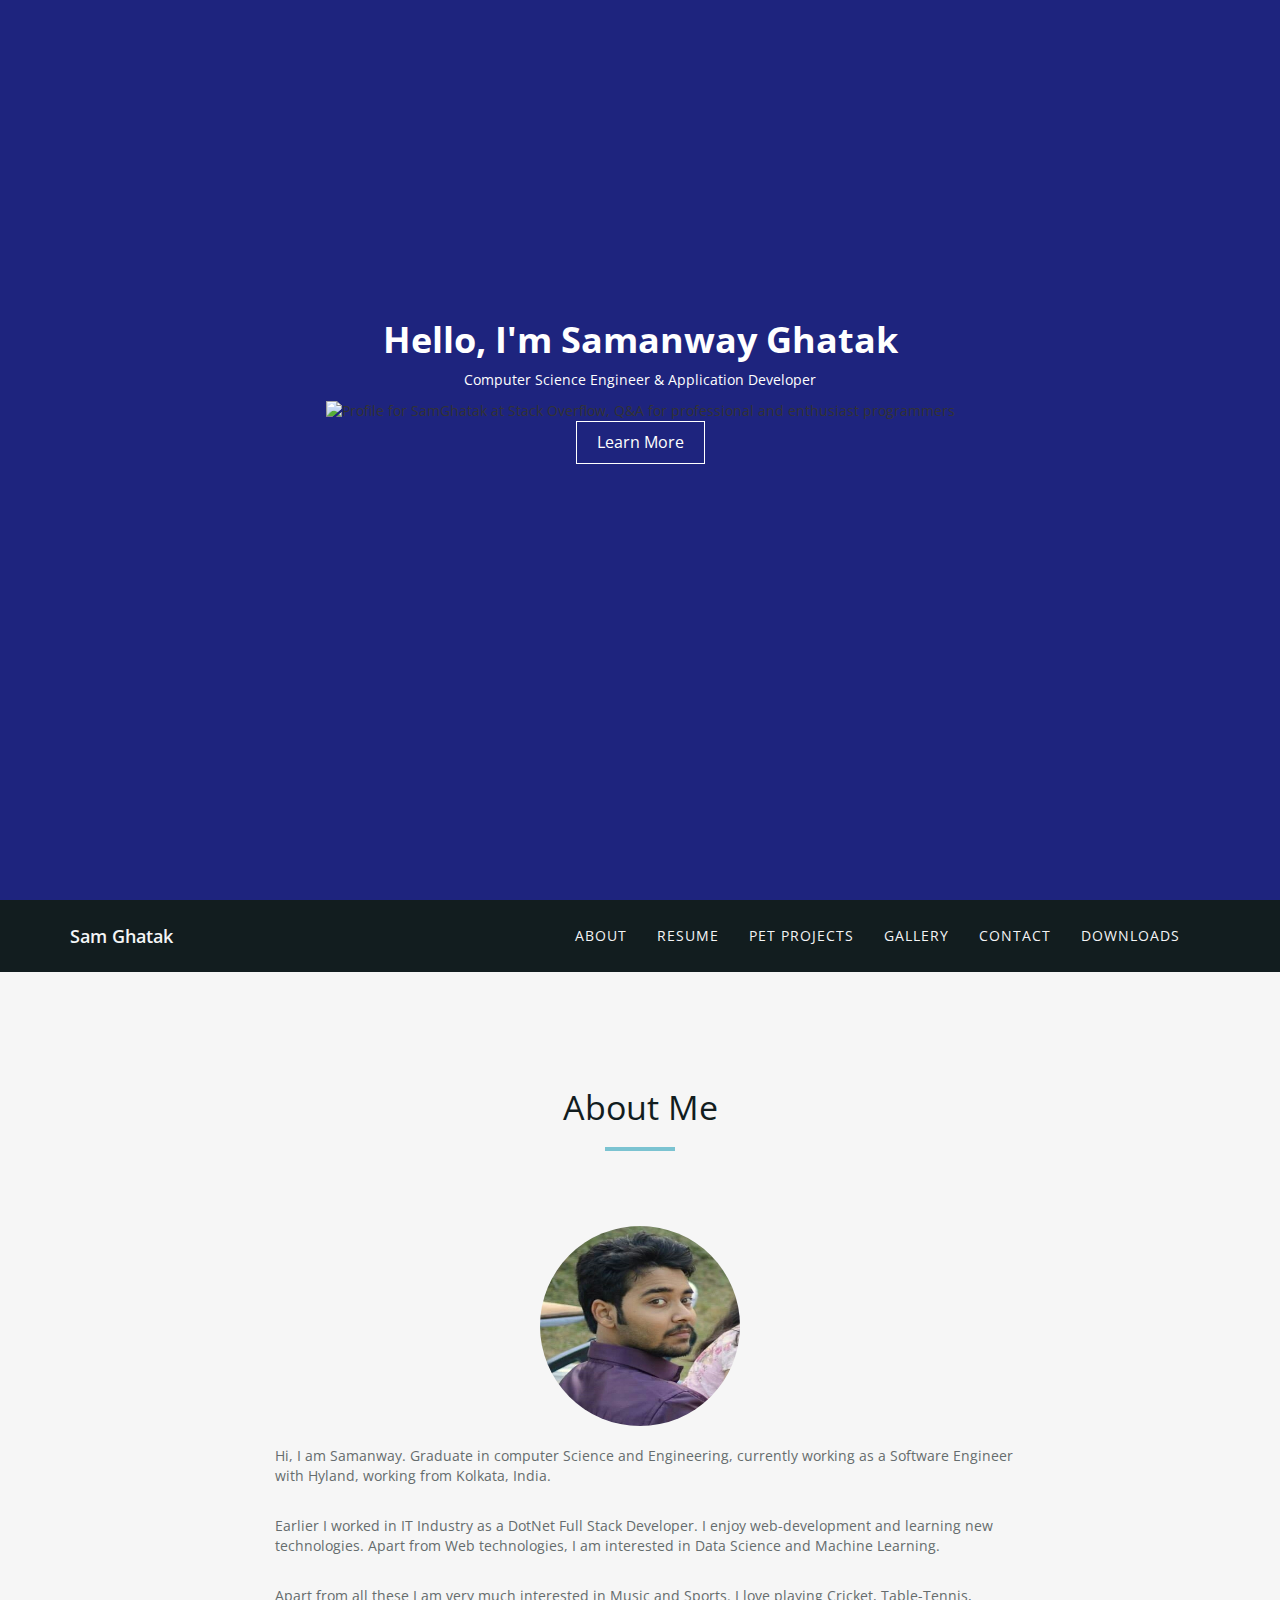
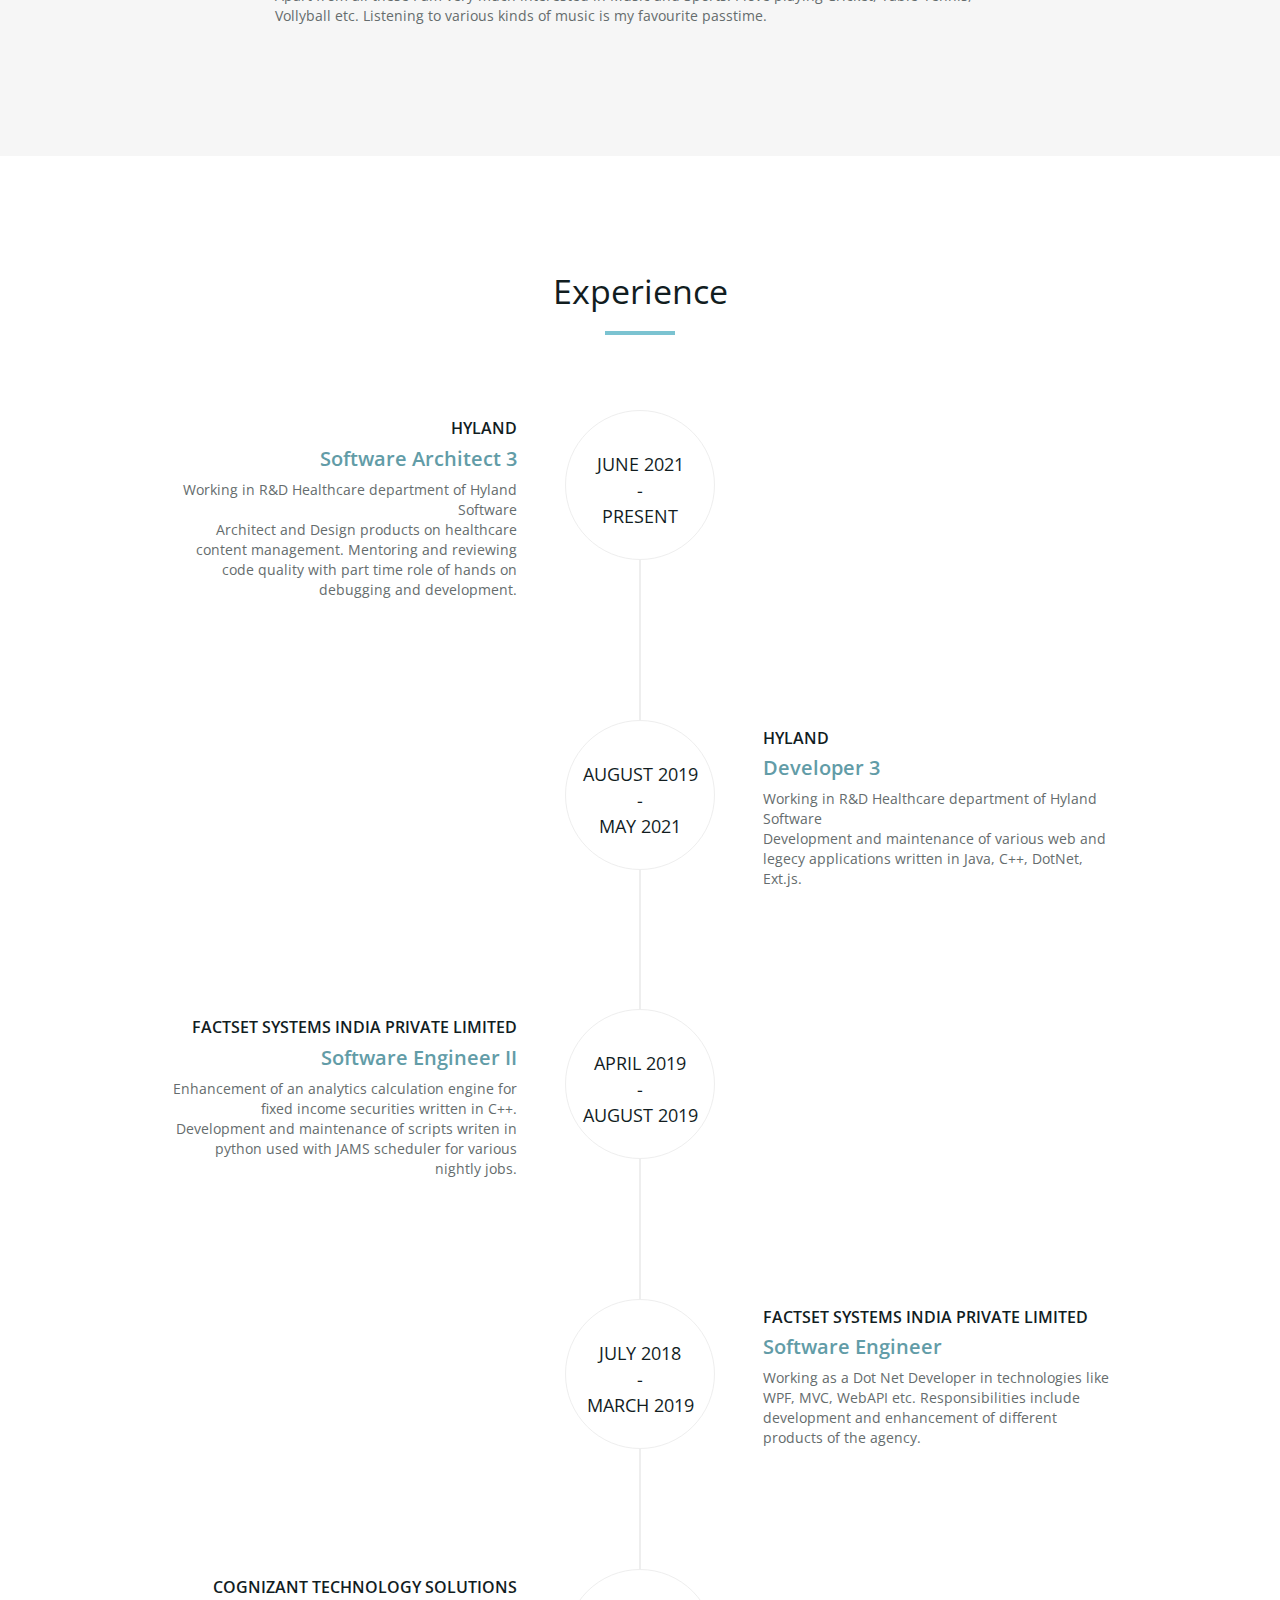
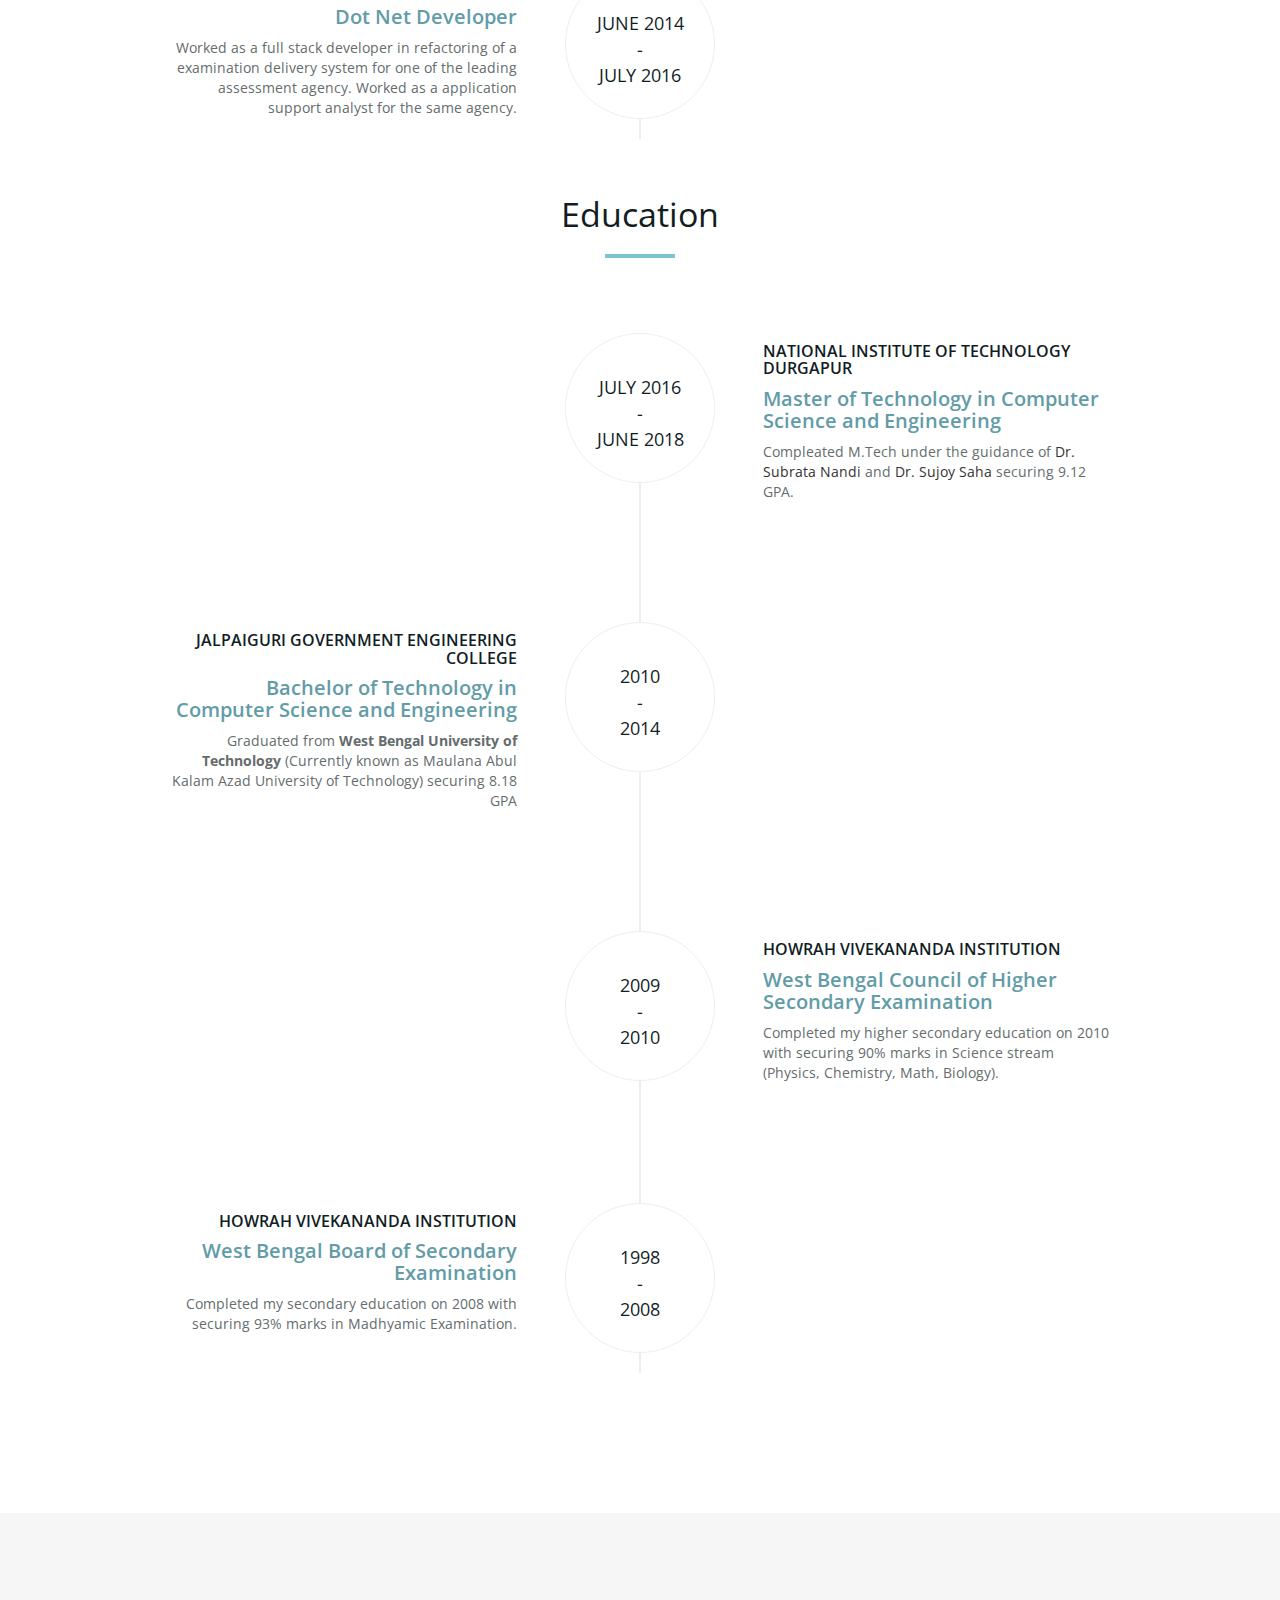
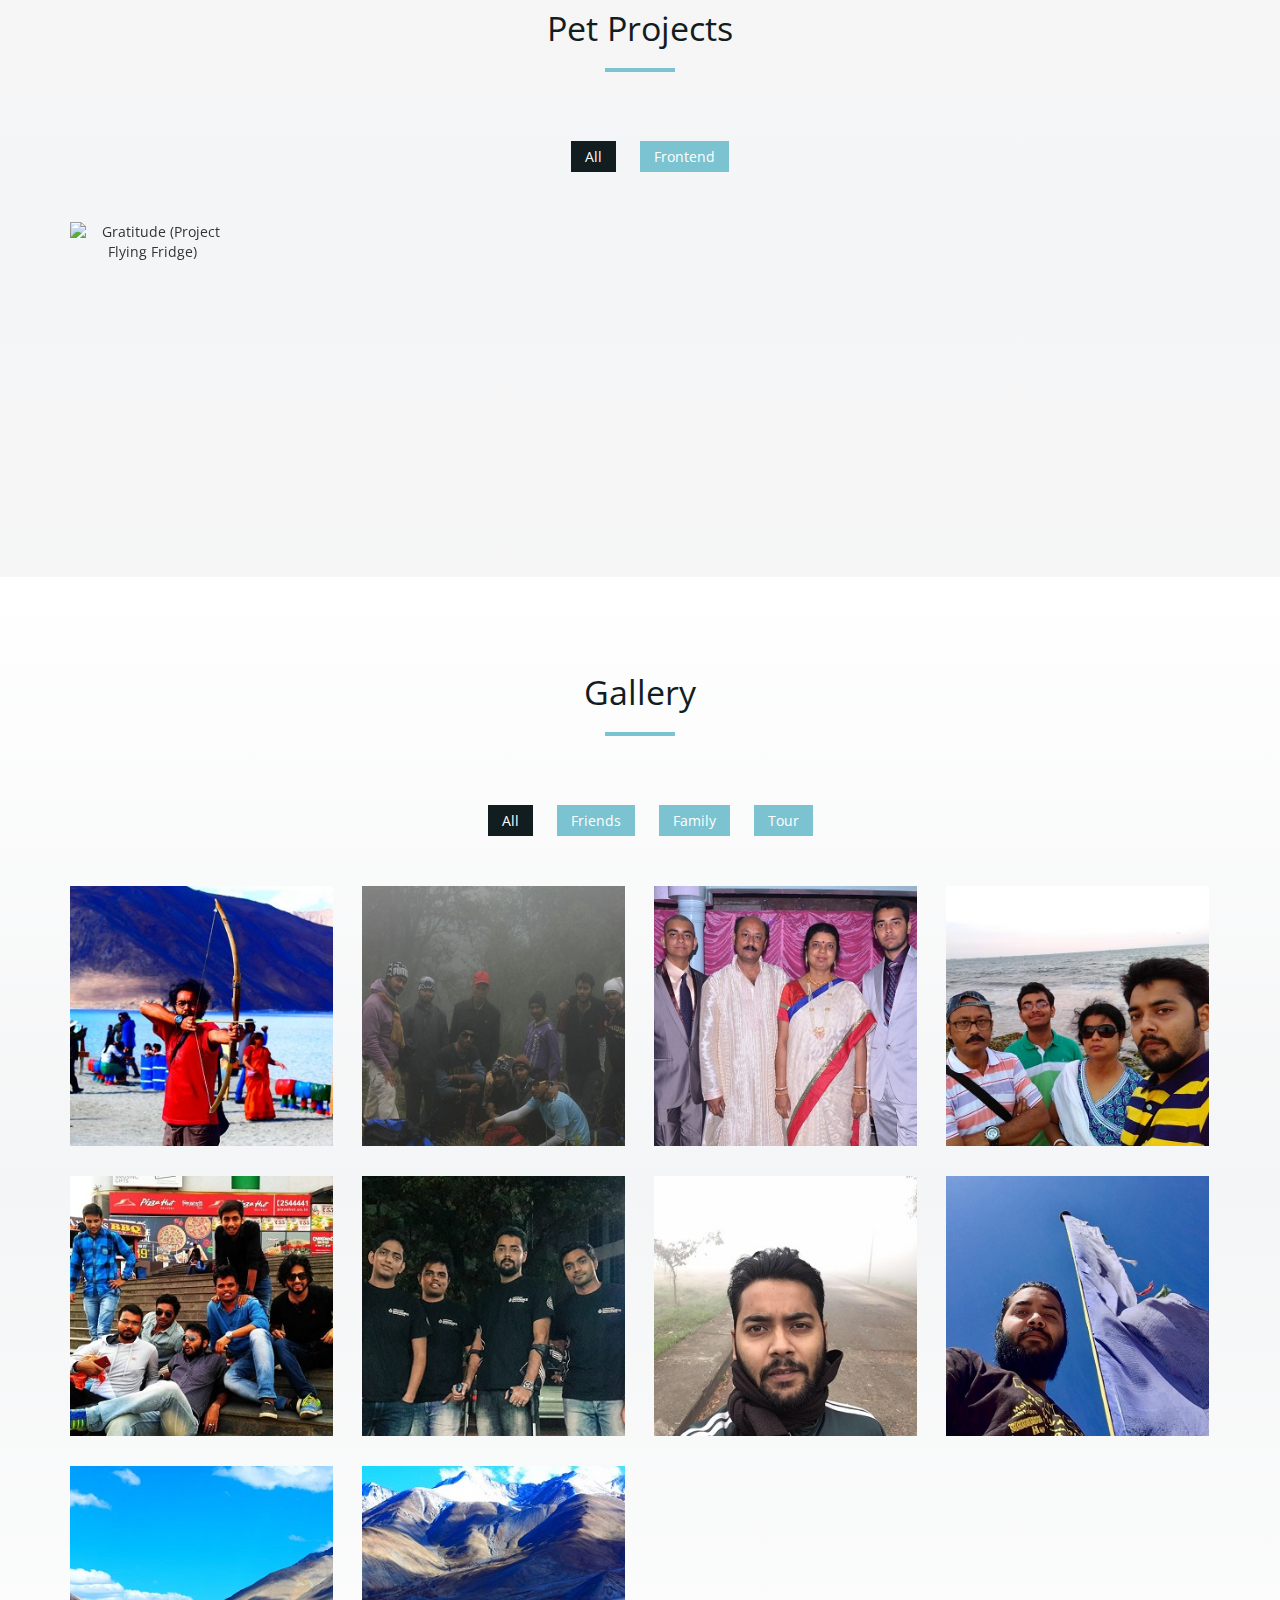
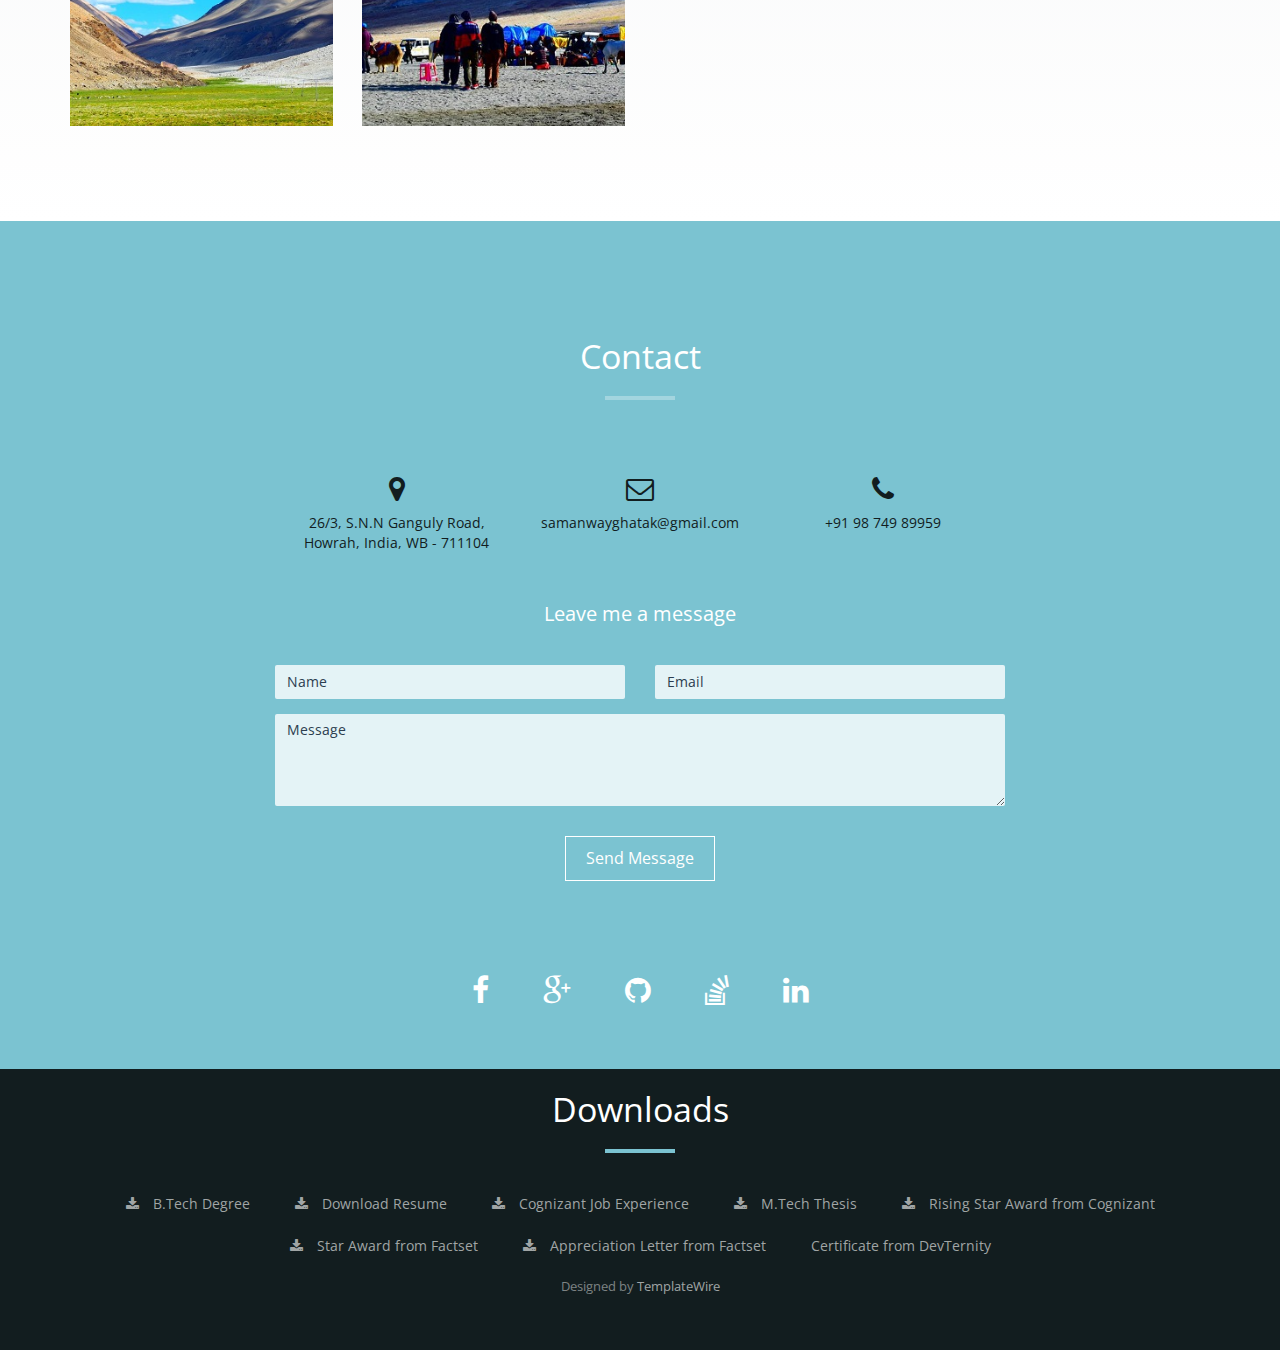
==== index.html @ e4cfba29 "Added projects." ====
<!DOCTYPE html>
<html lang="en">

<head>
  <meta charset="utf-8">
  <meta name="viewport" content="width=device-width, initial-scale=1">
  <title>Samanway Ghatak, Engineer and Application Developer</title>
  <meta name="description" content="">
  <meta name="author" content="">

  <!-- Favicons
    ================================================== -->
  <link rel="shortcut icon" href="img/favicon.ico" type="image/x-icon">
  <link rel="apple-touch-icon" href="img/apple-touch-icon.png">
  <link rel="apple-touch-icon" sizes="72x72" href="img/apple-touch-icon-72x72.png">
  <link rel="apple-touch-icon" sizes="114x114" href="img/apple-touch-icon-114x114.png">

  <!-- Bootstrap -->
  <link rel="stylesheet" type="text/css" href="css/bootstrap.css">
  <link rel="stylesheet" type="text/css" href="fonts/font-awesome/css/font-awesome.css">

  <!-- Stylesheet
    ================================================== -->
  <link rel="stylesheet" type="text/css" href="css/style.css">
  <link rel="stylesheet" type="text/css" href="css/prettyPhoto.css">
  <link href='http://fonts.googleapis.com/css?family=Lato:400,700,900,300' rel='stylesheet' type='text/css'>
  <link href='http://fonts.googleapis.com/css?family=Open+Sans:400,700,800,600,300' rel='stylesheet' type='text/css'>
  <script type="text/javascript" src="js/modernizr.custom.js"></script>

  <!-- HTML5 shim and Respond.js for IE8 support of HTML5 elements and media queries -->
  <!-- WARNING: Respond.js doesn't work if you view the page via file:// -->
  <!--[if lt IE 9]>
      <script src="https://oss.maxcdn.com/html5shiv/3.7.2/html5shiv.min.js"></script>
      <script src="https://oss.maxcdn.com/respond/1.4.2/respond.min.js"></script>
    <![endif]-->
  <style type="text/css">
    .feeeeel {
      height: -webkit-fill-available
    }
  </style>
</head>

<body id="page-top" data-spy="scroll" data-target=".navbar-fixed-top">
  <!-- <div id="fb-root"></div>
<script>(function(d, s, id) {
  var js, fjs = d.getElementsByTagName(s)[0];
  if (d.getElementById(id)) return;
  js = d.createElement(s); js.id = id;
  js.src = 'https://connect.facebook.net/en_GB/sdk.js#xfbml=1&version=v3.1';
  fjs.parentNode.insertBefore(js, fjs);
}(document, 'script', 'facebook-jssdk'));</script> -->
  <!-- Header -->
  <header id="header" class="feeeeel">
    <div class="gradient" class="feeeeel">
      <div class="container">
        <div class="row">
          <div class="intro-text">
            <h1>Hello, I'm <span class="name">Samanway Ghatak</span></h1>
            <p>Computer Science Engineer & Application Developer</p>
            <a href="http://stackoverflow.com/users/5907817/samghatak">
              <img src="http://stackoverflow.com/users/flair/5907817.png?theme=dark" width="208" height="58"
                alt="Profile for SamGhatak at Stack Overflow, Q&amp;A for professional and enthusiast programmers"
                title="Profile for SamGhatak at Stack Overflow, Q&amp;A for professional and enthusiast programmers">
            </a>
            <br />
            <a href="#about" class="btn btn-default btn-lg page-scroll">Learn More</a>
          </div>
        </div>
      </div>
    </div>
  </header>
  <!-- Navigation -->
  <div id="nav">
    <nav class="navbar navbar-custom">
      <div class="container">
        <div class="navbar-header">
          <button type="button" class="navbar-toggle" data-toggle="collapse" data-target=".navbar-main-collapse"> <i
              class="fa fa-bars"></i> </button>
          <a class="navbar-brand page-scroll" href="#page-top">Sam Ghatak</a>
        </div>

        <!-- Collect the nav links, forms, and other content for toggling -->
        <div class="collapse navbar-collapse navbar-right navbar-main-collapse">
          <ul class="nav navbar-nav">
            <!-- Hidden li included to remove active class from about link when scrolled up past about section -->
            <li class="hidden"> <a href="#page-top"></a> </li>
            <li> <a class="page-scroll" href="#about">About</a> </li>
            <li> <a class="page-scroll" href="#resume">Resume</a> </li>
            <li> <a class="page-scroll" href="#projects">Pet Projects</a> </li>
            <li> <a class="page-scroll" href="#portfolio">Gallery</a> </li>
            <li> <a class="page-scroll" href="#contact">Contact</a> </li>
            <li> <a class="page-scroll" href="#downlodables">Downloads</a> </li>
          </ul>
        </div>
      </div>
    </nav>
  </div>
  <!-- About Section -->
  <div id="fb-root"></div>
  <div id="about">
    <div class="container">
      <div class="section-title text-center center">
        <h2>About Me</h2>
        <hr>
      </div>
      <div class="row">
        <div class="col-md-12 text-center"><img src="img/about2.jpg" class="img-responsive"></div>
        <div class="col-md-8 col-md-offset-2">
          <div class="about-text">
            <p>Hi, I am Samanway. Graduate in computer Science and Engineering, currently working as a Software Engineer
              with Hyland, working from Kolkata, India.</p>
            <p>Earlier I worked in IT Industry as a DotNet Full Stack Developer. I enjoy web-development and learning
              new technologies. Apart from Web technologies, I am interested in Data Science and Machine Learning.</p>
            <p>Apart from all these I am very much interested in Music and Sports. I love playing Cricket, Table-Tennis,
              Vollyball etc. Listening to various kinds of music is my favourite passtime.</p>
          </div>
        </div>
      </div>
    </div>
  </div>
  <!-- Skills Section -->
  <!-- 
<div id="skills" class="text-center">
  <div class="container">
    <div class="section-title center">
      <h2>Coding Skills</h2>
      <hr>
    </div>
    <div class="row">
      <div class="col-md-4 col-sm-6 skill"> <span class="chart" data-percent="85"> <span class="percent">85</span> </span>
        <h4>C#</h4>
      </div>
      <div class="col-md-4 col-sm-6 skill"> <span class="chart" data-percent="85"> <span class="percent">70</span> </span>
        <h4>Java</h4>
      </div>
      <div class="col-md-4 col-sm-6 skill"> <span class="chart" data-percent="75"> <span class="percent">80</span> </span>
        <h4>Python</h4>
      </div>
    </div>
    <div class="row">
      <div class="col-md-6 col-sm-6 skill"> <span class="chart" data-percent="80"> <span class="percent">80</span> </span>
        <h4>Javascript</h4>
      </div>
      <div class="col-md-6 col-sm-6 skill"> <span class="chart" data-percent="70"> <span class="percent">70</span> </span>
        <h4>C++</h4>
      </div>
    </div>

    <div class="section-title center">
      <h2>Framework Skills</h2>
      <hr>
    </div>
    <div class="row">
      <div class="col-md-4 col-sm-6 skill"> <span class="chart" data-percent="80"> <span class="percent">90</span> </span>
        <h4>ASP.Net & MVC</h4>
      </div>
      <div class="col-md-4 col-sm-6 skill"> <span class="chart" data-percent="70"> <span class="percent">70</span> </span>
        <h4>JSP & Servlets</h4>
      </div>
      <div class="col-md-4 col-sm-6 skill"> <span class="chart" data-percent="80"> <span class="percent">70</span> </span>
        <h4>Spring & Hibernate</h4>
      </div>
    </div>
    <div class="row">
      <div class="col-md-4 col-sm-6 skill"> <span class="chart" data-percent="80"> <span class="percent">80</span> </span>
        <h4>jQuery</h4>
      </div>
      <div class="col-md-4 col-sm-6 skill"> <span class="chart" data-percent="65"> <span class="percent">70</span> </span>
        <h4>Ext.js</h4>
      </div>
      <div class="col-md-4 col-sm-6 skill"> <span class="chart" data-percent="65"> <span class="percent">70</span> </span>
        <h4>Vue.js</h4>
      </div>
    </div>
    <div class="row">
      <div class="col-md-12 col-sm-6 skill"> <span class="chart" data-percent="70"> <span class="percent">70</span> </span>
        <h4>Anglar</h4>
      </div>
    </div>
    <div class="section-title center">
      <h2>Others</h2>
      <hr>
    </div>
    <div class="row">
      <div class="col-md-4 col-sm-6 skill"> <span class="chart" data-percent="75"> <span class="percent">75</span> </span>
        <h4>Linux Porficiency</h4>
      </div>
      <div class="col-md-4 col-sm-6 skill"> <span class="chart" data-percent="70"> <span class="percent">70</span> </span>
        <h4>Octave and Matlab</h4>
      </div>
      <div class="col-md-4 col-sm-6 skill"> <span class="chart" data-percent="80"> <span class="percent">80</span> </span>
        <h4>Database(MS-SQL & MySQL)</h4>
      </div>
    </div>
  </div>
</div>
-->
  <!-- Achievements Section -->
  <!--
-->
  <!-- Resume Section -->
  <div id="resume" class="text-center">
    <div class="container">
      <div class="section-title center">
        <h2>Experience</h2>
        <hr>
      </div>
      <div class="row">
        <div class="col-lg-12">
          <ul class="timeline">
            <li>
              <div class="timeline-image">
                <h4>June 2021 <br>
                  - <br>
                  Present</h4>
              </div>
              <div class="timeline-panel">
                <div class="timeline-heading">
                  <h4>Hyland</h4>
                  <h4 class="subheading">Software Architect 3</h4>
                </div>
                <div class="timeline-body">
                  <p>Working in R&D Healthcare department of Hyland Software</p>
                  <p>Architect and Design products on healthcare content management. Mentoring and reviewing code
                    quality with part time role of hands on debugging and development.</p>
                </div>
              </div>
            </li>
            <li class="timeline-inverted">
              <div class="timeline-image">
                <h4>August 2019 <br>
                  - <br>
                  May 2021 </h4>
              </div>
              <div class="timeline-panel">
                <div class="timeline-heading">
                  <h4>Hyland</h4>
                  <h4 class="subheading">Developer 3</h4>
                </div>
                <div class="timeline-body">
                  <p>Working in R&D Healthcare department of Hyland Software</p>
                  <p>Development and maintenance of various web and legecy applications written in Java, C++, DotNet,
                    Ext.js.</p>
                </div>
              </div>
            </li>
            <li>
              <div class="timeline-image">
                <h4>April 2019 <br>
                  - <br>
                  August 2019 </h4>
              </div>
              <div class="timeline-panel">
                <div class="timeline-heading">
                  <h4>Factset Systems India Private Limited</h4>
                  <h4 class="subheading">Software Engineer II</h4>
                </div>
                <div class="timeline-body">
                  <p>Enhancement of an analytics calculation engine for fixed income securities written in C++.</p>
                  <p>Development and maintenance of scripts writen in python used with JAMS scheduler for various
                    nightly jobs.</p>
                </div>
              </div>
            </li>
            <li class="timeline-inverted">
              <div class="timeline-image">
                <h4>July 2018 <br>
                  - <br>
                  March 2019 </h4>
              </div>
              <div class="timeline-panel">
                <div class="timeline-heading">
                  <h4>Factset Systems India Private Limited</h4>
                  <h4 class="subheading">Software Engineer</h4>
                </div>
                <div class="timeline-body">
                  <p>Working as a Dot Net Developer in technologies like WPF, MVC, WebAPI etc. Responsibilities include
                    development and enhancement of different products of the agency.</p>
                </div>
              </div>
            </li>
            <li>
              <div class="timeline-image">
                <h4>June 2014 <br>
                  - <br>
                  July 2016 </h4>
              </div>
              <div class="timeline-panel">
                <div class="timeline-heading">
                  <h4>Cognizant Technology Solutions</h4>
                  <h4 class="subheading">Dot Net Developer</h4>
                </div>
                <div class="timeline-body">
                  <p>Worked as a full stack developer in refactoring of a examination delivery system for one of the
                    leading assessment agency. Worked as a application support analyst for the same agency.</p>
                </div>
              </div>
            </li>
          </ul>
        </div>
      </div>
    </div>
    <div class="container">
      <div class="section-title center">
        <h2>Education</h2>
        <hr>
      </div>
      <div class="row">
        <div class="col-lg-12">
          <ul class="timeline">

            <!-- Education Section-->
            <li class="timeline-inverted">
              <div class="timeline-image">
                <h4>July 2016 <br>
                  - <br>
                  June 2018 </h4>
              </div>
              <div class="timeline-panel">
                <div class="timeline-heading">
                  <h4>National Institute of Technology Durgapur</h4>
                  <h4 class="subheading">Master of Technology in Computer Science and Engineering</h4>
                </div>
                <div class="timeline-body">
                  <p>Compleated M.Tech under the guidance of <a
                      href="https://nitdgp.ac.in/department/computer-science-engineering/faculty-1/subrata-nandi">Dr.
                      Subrata Nandi</a> and <a
                      href="https://nitdgp.ac.in/department/computer-science-engineering/faculty-1/sujoy-saha-1">Dr.
                      Sujoy Saha</a> securing 9.12 GPA.</p>
                </div>
              </div>
            </li>
            <li>
              <div class="timeline-image">
                <h4>2010 <br>
                  - <br>
                  2014 </h4>
              </div>
              <div class="timeline-panel">
                <div class="timeline-heading">
                  <h4>Jalpaiguri Government Engineering College</h4>
                  <h4 class="subheading">Bachelor of Technology in Computer Science and Engineering</h4>
                </div>
                <div class="timeline-body">
                  <p>Graduated from <b>West Bengal University of Technology</b> (Currently known as Maulana Abul Kalam
                    Azad University of Technology) securing 8.18 GPA</p>
                </div>
              </div>
            </li>
            <li class="timeline-inverted">
              <div class="timeline-image">
                <h4>2009 <br>
                  - <br>
                  2010 </h4>
              </div>
              <div class="timeline-panel">
                <div class="timeline-heading">
                  <h4>Howrah Vivekananda Institution</h4>
                  <h4 class="subheading">West Bengal Council of Higher Secondary Examination</h4>
                </div>
                <div class="timeline-body">
                  <p class="text-muted">Completed my higher secondary education on 2010 with securing 90% marks in
                    Science stream (Physics, Chemistry, Math, Biology).</p>
                </div>
              </div>
            </li>
            <li>
              <div class="timeline-image">
                <h4>1998 <br>
                  - <br>
                  2008 </h4>
              </div>
              <div class="timeline-panel">
                <div class="timeline-heading">
                  <h4>Howrah Vivekananda Institution</h4>
                  <h4 class="subheading">West Bengal Board of Secondary Examination</h4>
                </div>
                <div class="timeline-body">
                  <p class="text-muted">Completed my secondary education on 2008 with securing 93% marks in Madhyamic
                    Examination.</p>
                </div>
              </div>
            </li>
          </ul>
        </div>
      </div>
    </div>
  </div>
  <!-- Social Section -->
  <div id="projects" class="text-center">
    <div class="container">
      <div class="section-title text-center center">
        <h2>Pet Projects</h2>
        <hr>
      </div>
      <div class="categories">
        <ul class="dog">
          <li>
            <ol class="type">
              <li><a href="#" data-filter="*" class="active">All</a></li>
              <li><a href="#" data-filter=".fr">Frontend</a></li>
            </ol>
          </li>
        </ul>
        <div class="clearfix"></div>
      </div>
      <div class="row">
        <div class="portfolio-items">
          <div class="col-sm-6 col-md-3 col-lg-2 fr">
            <div class="portfolio-item">
              <div class="hover-bg"> 
                <a href="https://gratitude-devil1993.web.app/" title="Gratitude (Project Flying Fridge)" target="_blank">
                  <div class="hover-text">
                    <h4>Gratitude</h4>
                    <small>A small frontend app backed by Firebase where users can list gratitudes towards others.</small>
                  </div>
                  <img src="https://gratitude-devil1993.web.app/icon-512.png" class="img-responsive" alt="Gratitude (Project Flying Fridge)">
                </a> </div>
            </div>
          </div>
        </div>
      </div>
    </div>
  </div>

  <!-- Portfolio Section -->

  <div id="portfolio">
    <div class="container">
      <div class="section-title text-center center">
        <h2>Gallery</h2>
        <hr>
      </div>
      <div class="categories">
        <ul class="cat">
          <li>
            <ol class="type">
              <li><a href="#" data-filter="*" class="active">All</a></li>
              <li><a href="#" data-filter=".fr">Friends</a></li>
              <li><a href="#" data-filter=".fm">Family</a></li>
              <li><a href="#" data-filter=".tr">Tour</a></li>
            </ol>
          </li>
        </ul>
        <div class="clearfix"></div>
      </div>
      <div class="row">
        <div class="portfolio-items-galary">
          <div class="col-sm-6 col-md-3 col-lg-3 tr">
            <div class="portfolio-item">
              <div class="hover-bg"> <a href="img/portfolio/x (1).jpg" title="Unfortunately no description"
                  rel="prettyPhoto">
                  <div class="hover-text">
                    <h4>Ladakh 2018</h4>
                    <small>Ladakh Tour</small>
                  </div>
                  <img src="img/portfolio/x(1).jpg" class="img-responsive" alt="Unfortunately no Title">
                </a> </div>
            </div>
          </div>
          <div class="col-sm-6 col-md-3 col-lg-3 fr tr">
            <div class="portfolio-item">
              <div class="hover-bg"> <a href="img/portfolio/x (2).jpg" title="Unfortunately no description"
                  rel="prettyPhoto">
                  <div class="hover-text">
                    <h4>Trek 2013</h4>
                    <small>Varsey Rhododendron Sanctuary</small>
                  </div>
                  <img src="img/portfolio/x(2).jpg" class="img-responsive" alt="Unfortunately no Title">
                </a> </div>
            </div>
          </div>
          <div class="col-sm-6 col-md-3 col-lg-3 fm">
            <div class="portfolio-item">
              <div class="hover-bg"> <a href="img/portfolio/x (3).jpg" title="Unfortunately no description"
                  rel="prettyPhoto">
                  <div class="hover-text">
                    <h4>With mother, father and brother</h4>
                    <small>Brother's Thread Ceremoney 2014</small>
                  </div>
                  <img src="img/portfolio/x (3) - Copy.jpg" class="img-responsive" alt="Unfortunately no Title">
                </a> </div>
            </div>
          </div>
          <div class="col-sm-6 col-md-3 col-lg-3 fm tr">
            <div class="portfolio-item">
              <div class="hover-bg"> <a href="img/portfolio/x (4).jpg" title="Unfortunately no description"
                  rel="prettyPhoto">
                  <div class="hover-text">
                    <h4>Kerala tour 2015</h4>
                    <small>With family</small>
                  </div>
                  <img src="img/portfolio/x (4) - Copy.jpg" class="img-responsive" alt="Unfortunately no Title">
                </a> </div>
            </div>
          </div>
          <div class="col-sm-6 col-md-3 col-lg-3 fr">
            <div class="portfolio-item">
              <div class="hover-bg"> <a href="img/portfolio/x (5).jpg" title="Unfortunately no description"
                  rel="prettyPhoto">
                  <div class="hover-text">
                    <h4>Durgapur Junction Mall</h4>
                    <small>M.Tech Friends Group</small>
                  </div>
                  <img src="img/portfolio/x (5) - Copy.jpg" class="img-responsive" alt="Unfortunately no Title">
                </a> </div>
            </div>
          </div>
          <div class="col-sm-6 col-md-3 col-lg-3 fr">
            <div class="portfolio-item">
              <div class="hover-bg"> <a href="img/portfolio/x (6).jpg" title="Unfortunately no description"
                  rel="prettyPhoto">
                  <div class="hover-text">
                    <h4>After heel fracture recovery</h4>
                    <small>M.Tech Friends Group</small>
                  </div>
                  <img src="img/portfolio/x (6) - Copy.jpg" class="img-responsive" alt="Unfortunately no Title">
                </a> </div>
            </div>
          </div>
          <div class="col-sm-6 col-md-3 col-lg-3">
            <div class="portfolio-item">
              <div class="hover-bg"> <a href="img/portfolio/x (7).jpg" title="Unfortunately no description"
                  rel="prettyPhoto">
                  <div class="hover-text">
                    <h4>Durgapur winter</h4>
                    <small>Early morning selfie</small>
                  </div>
                  <img src="img/portfolio/x (7) - Copy.jpg" class="img-responsive" alt="Unfortunately no Title">
                </a> </div>
            </div>
          </div>
          <div class="col-sm-6 col-md-3 col-lg-3 tr">
            <div class="portfolio-item">
              <div class="hover-bg"> <a href="img/portfolio/x (8).jpg" title="Unfortunately no description"
                  rel="prettyPhoto">
                  <div class="hover-text">
                    <h4>Gangtok 2018</h4>
                    <small>Selfie from Gonjang</small>
                  </div>
                  <img src="img/portfolio/x (8) - Copy.jpg" class="img-responsive" alt="Unfortunately no Title">
                </a> </div>
            </div>
          </div>
          <div class="col-sm-6 col-md-3 col-lg-3 tr">
            <div class="portfolio-item">
              <div class="hover-bg"> <a href="img/portfolio/x (9).jpg" title="Unfortunately no description"
                  rel="prettyPhoto">
                  <div class="hover-text">
                    <h4>Ladakh 2018</h4>
                    <small>Wanna make it wallpaper??</small>
                  </div>
                  <img src="img/portfolio/x (9) - Copy.jpg" class="img-responsive" alt="Unfortunately no Title">
                </a> </div>
            </div>
          </div>
          <div class="col-sm-6 col-md-3 col-lg-3 tr fm">
            <div class="portfolio-item">
              <div class="hover-bg"> <a href="img/portfolio/x (10).jpg" title="Unfortunately no description"
                  rel="prettyPhoto">
                  <div class="hover-text">
                    <h4>Ladakh 2018</h4>
                    <small>Crowded Pangong</small>
                  </div>
                  <img src="img/portfolio/x (10) - Copy.jpg" class="img-responsive" alt="Unfortunately no Title">
                </a> </div>
            </div>
          </div>

        </div>
      </div>
    </div>
  </div>

  <!-- Contact Section -->
  <div id="contact" class="text-center">
    <div class="container">
      <div class="section-title center">
        <h2>Contact</h2>
        <hr>
      </div>
      <div class="col-md-8 col-md-offset-2">
        <div class="col-md-4"> <i class="fa fa-map-marker fa-2x"></i>
          <p>26/3, S.N.N Ganguly Road,<br>
            Howrah, India, WB - 711104</p>
        </div>
        <div class="col-md-4"> <i class="fa fa-envelope-o fa-2x"></i>
          <p>samanwayghatak@gmail.com</p>
        </div>
        <div class="col-md-4"> <i class="fa fa-phone fa-2x"></i>
          <p> +91 98 749 89959</p>
        </div>
        <div class="clearfix"></div>
      </div>
      <div class="col-md-8 col-md-offset-2">
        <h3>Leave me a message</h3>
        <form
          action="https://docs.google.com/forms/d/e/1FAIpQLScIhIWc7BpJScnLois4y-kmBhjcps7jPgfCJGFWdS7MoRj1CQ/formResponse"
          name="sentMessage" id="contactForm" method="POST" novalidate>
          <div class="row">
            <div class="col-md-6">
              <div class="form-group">
                <input type="text" id="name" class="form-control" placeholder="Name" name="entry.1354604680"
                  required="required">
                <p class="help-block text-danger"></p>
              </div>
            </div>
            <div class="col-md-6">
              <div class="form-group">
                <input type="email" id="email" class="form-control" placeholder="Email" required="required"
                  name="entry.1431794290">
                <p class="help-block text-danger"></p>
              </div>
            </div>
          </div>
          <div class="form-group">
            <textarea name="message" id="message" class="form-control" rows="4" placeholder="Message"
              required="required" name="entry.1522306244"></textarea>
            <p class="help-block text-danger"></p>
          </div>
          <div id="success"></div>
          <button type="submit" class="btn btn-default" id="sbmt">Send Message</button>
        </form>
        <div class="social">
          <ul>
            <li><a href="www.facebook.com/sam.ghatak"><i class="fa fa-facebook"></i></a></li>
            <!-- <li><a href="#"><i class="fa fa-twitter"></i></a></li> -->
            <li><a href="https://plus.google.com/u/0/112311356329308029909"><i class="fa fa-google-plus"></i></a></li>
            <li><a href="https://github.com/devil1993"><i class="fa fa-github"></i></a></li>
            <li><a href="http://stackoverflow.com/users/5907817/samghatak"><i class="fa fa-stack-overflow"></i></a></li>
            <li><a href="https://in.linkedin.com/in/samanway-ghatak-5736b3a3"><i class="fa fa-linkedin"></i></a></li>
          </ul>
        </div>
      </div>
    </div>
  </div>
  <div id="footer">

    <div id="downlodables" class="text-center">
      <div class="section-title text-center">
        <h2 style="color: #fff">Downloads</h2>
        <hr>
      </div>
      <p class="text-center">
        <a class="btn btn-primary" href="./btech_degree.pdf"><i class="fa fa-download"></i> B.Tech Degree</a>
        <a class="btn btn-primary" href="./Samanway_s_CV_2023.pdf"><i class="fa fa-download"></i> Download Resume</a>
        <a class="btn btn-primary" href="./job_exp.pdf"><i class="fa fa-download"></i> Cognizant Job Experience</a>
        <a class="btn btn-primary" href="./mtechthesis.pdf"><i class="fa fa-download"></i> M.Tech Thesis</a>
        <a class="btn btn-primary" href="./cts_star.pdf"><i class="fa fa-download"></i> Rising Star Award from
          Cognizant</a>
        <a class="btn btn-primary" href="./factset_star.pdf"><i class="fa fa-download"></i> Star Award from Factset</a>
        <a class="btn btn-primary" href="./factset.pdf"><i class="fa fa-download"></i> Appreciation Letter from
          Factset</a>
        <a class="btn btn-primary" href="https://certs.devternity.com/b3f3c773-f341-436f-963b-8ccfd7ec30f7">Certificate
          from DevTernity</a>
      </p>
    </div>


    <div class="container text-center">
      <div class="fnav">
        <p>Designed by <a href="http://www.templatewire.com" rel="nofollow">TemplateWire</a></p>
        </br>


      </div>
    </div>
  </div>
  <script type="text/javascript" src="js/jquery.1.11.1.js"></script>
  <script type="text/javascript" src="js/bootstrap.js"></script>
  <script type="text/javascript" src="js/SmoothScroll.js"></script>
  <script type="text/javascript" src="js/easypiechart.js"></script>
  <script type="text/javascript" src="js/jquery.prettyPhoto.js"></script>
  <script type="text/javascript" src="js/jquery.isotope.js"></script>
  <script type="text/javascript" src="js/jquery.counterup.js"></script>
  <script type="text/javascript" src="js/waypoints.js"></script>
  <script type="text/javascript" src="js/jqBootstrapValidation.js"></script>
  <script type="text/javascript" src="js/contact_me.js"></script>
  <script type="text/javascript" src="js/main.js"></script>
</body>

</html>
---- css/style.css ----
body, html {
	font-family: 'Open Sans', sans-serif;
	text-rendering: optimizeLegibility !important;
	-webkit-font-smoothing: antialiased !important;
	color: #656c6d;
	width: 100% !important;
	height: 100% !important;
}
h1 {
	font-weight: 700;
}
h1 strong {
	font-weight: 900;
}
h2 {
	line-height: 20px;
	margin: 0;
	color: #121d1f;
	font-weight: 400;
	margin-bottom: 30px;
	font-size: 34px;
}
h3, h4 {
	color: #121d1f;
	font-size: 20px;
	font-weight: 600;
}
h5 {
	text-transform: uppercase;
	font-weight: 700;
	line-height: 20px;
}
p.intro {
	font-size: 16px;
	margin: 12px 0 0;
	line-height: 24px;
	font-family: 'Open Sans', sans-serif;
}
a {
	color: #333;
}
a:hover, a:focus {
	text-decoration: none;
	color: #7bc3d1;
}
ul, ol {
	list-style: none;
}
.clearfix:after {
	visibility: hidden;
	display: block;
	font-size: 0;
	content: " ";
	clear: both;
	height: 0;
}
.clearfix {
	display: inline-block;
}
* html .clearfix {
	height: 1%;
}
.clearfix {
	display: block;
}
ul, ol {
	padding: 0;
	webkit-padding: 0;
	moz-padding: 0;
}
hr {
	height: 4px;
	width: 70px;
	text-align: center;
	position: relative;
	background: #7bc3d1;
	margin: 0 auto;
	margin-bottom: 30px;
	border: 0;
}
/* Navigation */
#nav {
	z-index: 9999;
}
#nav.affix {
	position: fixed;
	top: 0;
	width: 100%
}
.navbar-custom {
	margin-bottom: 0;
	background-color: #121d1f;
	border-radius: 0px;
	padding: 10px 0;
}
.navbar-custom .navbar-brand {
	font-weight: 600;
}
.navbar-custom .navbar-brand:focus {
	outline: 0;
}
.navbar-custom .navbar-brand .navbar-toggle {
	padding: 4px 6px;
	font-size: 16px;
	color: #fff;
}
.navbar-custom .navbar-brand .navbar-toggle:focus, .navbar-custom .navbar-brand .navbar-toggle:active {
	outline: 0;
}
.navbar-custom a {
	color: #f4f5f6;
}
.navbar-custom .nav li a {
	text-transform: uppercase;
	letter-spacing: 1px;
	-webkit-transition: background .3s ease-in-out;
	-moz-transition: background .3s ease-in-out;
	transition: background .3s ease-in-out;
}
.navbar-custom .nav li a:hover {
	outline: 0;
	color: #7bc3d1;
	background-color: transparent;
}
.navbar-custom .nav li a:focus, .navbar-custom .nav li a:active {
	outline: 0;
	background-color: transparent;
	color: #7bc3d1;
}
.navbar-custom .nav li.active {
	outline: 0;
}
.navbar-custom .nav li.active a {
	background-color: rgba(255,255,255,.3);
}
.navbar-custom .nav li.active a:hover {
	color: #fff;
}
.btn-default {
	color: #fff;
	background-color: transparent;
	border-color: #fff;
	padding: 10px 20px;
	margin: 0;
	font-size: 16px;
	border-radius: 0;
}
.btn-default:hover, .btn-default:focus, .btn-default.focus, .btn-default:active, .btn-default.active {
	color: #fff;
	background-color: #121d1f;
	border-color: #121d1f;
}
.btn-primary {
	color: #fff;
	background-color: #121d1f;
	padding: 10px 20px;
	border-color: #121d1f;
	border-radius: 0;
}
.btn-primary:hover, .btn-primary:focus, .btn-primary.focus, .btn-primary:active, .btn-primary.active {
	color: #fff;
	background-color: #7bc3d1;
	border-color: #7bc3d1;
}
.btn-primary i.fa {
	margin-right: 10px;
}
/* Home Section */
.intro {
	display: table;
	width: 100%;
	height: auto;
	padding: 100px 0;
	text-align: center;
	color: #fff;
	background: url(../img/intro-bg.jpg) no-repeat center top;
	background-color: #7bc3d1;
	-webkit-background-size: cover;
	-moz-background-size: cover;
	background-size: cover;
	-o-background-size: cover;
}
.section-title.center {
	padding: 25px 0 45px 0;
}
/* About Section */
#about {
	padding: 100px 0;
	background: #f6f6f6;
}
#about .about-text {
	margin-left: 10px;
}
#about img {
	border-radius: 50%;
	width: 200px;
	height: 200px;
	display: inline-block;
}
#about p {
	margin-top: 20px;
	margin-bottom: 30px;
}
/* Skills Section */
#skills {
	padding: 100px 0;
	background: #7bc3d1;
}
#skills h2 {
	color: #fff;
}
#skills hr {
	background: rgba(255,255,255,0.3);
}
#skills .skill {
	margin-bottom: 40px;
	text-align: center;
	padding: 0px;
}
#skills .skill h4 {
	font-weight: 600;
	color: #fff;
}
.chart {
	position: relative;
	display: inline-block;
	width: 152px;
	height: 152px;
	margin-bottom: 26px;
	text-align: center;
}
.chart canvas {
	position: absolute;
	top: 0;
	left: 0;
}
.percent {
	display: inline-block;
	font-size: 21px;
	color: #121d1f;
	line-height: 152px;
	z-index: 2;
}
.percent:after {
	content: '%';
	margin-left: 0.1em;
	font-size: .8em;
}
#projects {
	padding: 80px 0;
	background: #f6f6f6; /* Old browsers */
	background: -moz-linear-gradient(top, #f6f6f6 0%, #f4f5f6 49%, #f6f6f6 100%); /* FF3.6+ */
	background: -webkit-gradient(linear, left top, left bottom, color-stop(0%, #f6f6f6), color-stop(49%, #f4f5f6), color-stop(100%, #f6f6f6)); /* Chrome,Safari4+ */
	background: -webkit-linear-gradient(top, #f6f6f6 0%, #f4f5f6 49%, #f6f6f6 100%); /* Chrome10+,Safari5.1+ */
	background: -o-linear-gradient(top, #f6f6f6 0%, #f4f5f6 49%, #f6f6f6 100%); /* Opera 11.10+ */
	background: -ms-linear-gradient(top, #f6f6f6 0%, #f4f5f6 49%, #f6f6f6 100%); /* IE10+ */
	background: linear-gradient(to bottom, #f6f6f6 0%, #f4f5f6 49%, #f6f6f6 100%); /* W3C */
filter: progid:DXImageTransform.Microsoft.gradient( startColorstr='#f6f6f6', endColorstr='#f6f6f6', GradientType=0 ); /* IE6-9 */
}
/* Portfolio Section */
#portfolio {
	padding: 80px 0;
	background: #ffffff; /* Old browsers */
	background: -moz-linear-gradient(top, #ffffff 0%, #f4f5f6 49%, #ffffff 100%); /* FF3.6+ */
	background: -webkit-gradient(linear, left top, left bottom, color-stop(0%, #ffffff), color-stop(49%, #f4f5f6), color-stop(100%, #ffffff)); /* Chrome,Safari4+ */
	background: -webkit-linear-gradient(top, #ffffff 0%, #f4f5f6 49%, #ffffff 100%); /* Chrome10+,Safari5.1+ */
	background: -o-linear-gradient(top, #ffffff 0%, #f4f5f6 49%, #ffffff 100%); /* Opera 11.10+ */
	background: -ms-linear-gradient(top, #ffffff 0%, #f4f5f6 49%, #ffffff 100%); /* IE10+ */
	background: linear-gradient(to bottom, #ffffff 0%, #f4f5f6 49%, #ffffff 100%); /* W3C */
filter: progid:DXImageTransform.Microsoft.gradient( startColorstr='#ffffff', endColorstr='#ffffff', GradientType=0 ); /* IE6-9 */
}
.categories {
	padding-bottom: 30px;
	text-align: center;
}
ul.cat li {
	display: inline-block;
}
ul.dog li {
	display: inline-block;
}
ol.type li {
	display: inline-block;
	margin-left: 20px;
}
ol.type li a {
	background: #7bc3d1;
	color: #fff;
	padding: 6px 14px;
}
ol.type li a.active {
	background: #121d1f;
	color: #fff;
}
ol.type li a:hover {
	background: #121d1f;
	color: #fff;
}
.isotope-item {
	z-index: 2
}
.isotope-hidden.isotope-item {
	z-index: 1
}
.isotope, .isotope .isotope-item {
	/* change duration value to whatever you like */
	-webkit-transition-duration: 0.8s;
	-moz-transition-duration: 0.8s;
	transition-duration: 0.8s;
}
.isotope-item {
	margin-right: -1px;
	-webkit-backface-visibility: hidden;
	backface-visibility: hidden;
}
.isotope {
	-webkit-backface-visibility: hidden;
	backface-visibility: hidden;
	-webkit-transition-property: height, width;
	-moz-transition-property: height, width;
	transition-property: height, width;
}
.isotope .isotope-item {
	-webkit-backface-visibility: hidden;
	backface-visibility: hidden;
	-webkit-transition-property: -webkit-transform, opacity;
	-moz-transition-property: -moz-transform, opacity;
	transition-property: transform, opacity;
}
.portfolio-item {
	margin: 15px 0;
	-webkit-transition: all 0.5s ease-out;
	-moz-transition: all 0.5s ease-out;
	-ms-transition: all 0.5s ease-out;
	-o-transition: all 0.5s ease-out;
	transition: all 0.5s ease-out;
}
.portfolio-item:hover {
	-webkit-transform: scale(1.1);
	-moz-transform: scale(1.1);
	-ms-transform: scale(1.1);
	-o-transform: scale(1.1);
	transform: scale(1.1);
}
.portfolio-item .hover-bg {
	height: 260px;
	overflow: hidden;
	position: relative;
}
.hover-bg .hover-text {
	position: absolute;
	text-align: center;
	margin: 0 auto;
	color: #ffffff;
	background: rgba(0, 0, 0, 0.66);
	padding: 33% 0 0 0;
	height: 100%;
	width: 100%;
	opacity: 0;
	transition: all 0.5s;
}
.hover-bg .hover-text>h4 {
	opacity: 0;
	color: #fff;
	font-weight: 400;
	-webkit-transform: translateY(100%);
	transform: translateY(100%);
	transition: all 0.3s;
}
.hover-bg:hover .hover-text>h4 {
	opacity: 1;
	-webkit-backface-visibility: hidden;
	-webkit-transform: translateY(0);
	transform: translateY(0);
}
.hover-bg .hover-text>i {
	opacity: 0;
	-webkit-transform: translateY(0);
	transform: translateY(0);
	transition: all 0.3s;
}
.hover-bg:hover .hover-text>i {
	opacity: 1;
	-webkit-backface-visibility: hidden;
	-webkit-transform: translateY(100%);
	transform: translateY(100%);
}
.hover-bg:hover .hover-text {
	opacity: 1;
}
#portfolio i.fa {
	font-size: 20px;
	padding: 5px;
	color: #E87E04;
}
/* Achivements Section */
#achievements {
	padding: 100px 0;
	background: #7bc3d1;
}
#achievements h2 {
	color: #fff;
}
#achievements hr {
	background: rgba(255,255,255,0.3);
}
.achievement-box h4 {
	color: #fff;
	font-size: 20px;
	font-weight: 400;
	margin-left: 5px;
}
.achievement-box span.count {
	font-size: 52px;
	font-weight: 600;
	display: block;
	color: #121d1f;
	padding: 0;
	margin: 0;
}
/* Resume Section */
#resume {
	padding: 100px 0;
	background: #ffffff;
}
.timeline {
	position: relative;
	padding: 0;
	list-style: none;
}
.timeline:before {
	content: "";
	position: absolute;
	top: 0;
	bottom: 0;
	left: 40px;
	width: 2px;
	margin-left: -1.5px;
	background-color: #eee;
}
.timeline>li {
	position: relative;
	margin-bottom: 50px;
	min-height: 50px;
}
.timeline>li:before, .timeline>li:after {
	content: " ";
	display: table;
}
.timeline>li:after {
	clear: both;
}
.timeline>li .timeline-panel {
	float: right;
	position: relative;
	width: 100%;
	padding: 0 20px 0 100px;
	text-align: left;
}
.timeline>li .timeline-panel:before {
	right: auto;
	left: -15px;
	border-right-width: 15px;
	border-left-width: 0;
}
.timeline>li .timeline-panel:after {
	right: auto;
	left: -14px;
	border-right-width: 14px;
	border-left-width: 0;
}
.timeline>li .timeline-image {
	z-index: 100;
	position: absolute;
	left: 0;
	width: 70px;
	height: 70px;
	margin-left: 0;
	border: 1px solid #eee;
	border-radius: 100%;
	text-align: center;
	background: #fff;
}
.timeline>li .timeline-image h4 {
	margin-top: 20px;
	font-size: 14px;
	text-transform: uppercase;
}
.timeline>li.timeline-inverted>.timeline-panel {
	float: right;
	padding: 0 20px 0 100px;
	text-align: left;
}
.timeline>li.timeline-inverted>.timeline-panel:before {
	right: auto;
	left: -15px;
	border-right-width: 15px;
	border-left-width: 0;
}
.timeline>li.timeline-inverted>.timeline-panel:after {
	right: auto;
	left: -14px;
	border-right-width: 14px;
	border-left-width: 0;
}
.timeline>li:last-child {
	margin-bottom: 40px;
}
.timeline .timeline-heading h4 {
	margin-top: 0;
	text-transform: uppercase;
	font-size: 16px;
}
.timeline .timeline-heading h2 {
	margin-top: 30px;
}
.timeline .timeline-heading h4.subheading {
	text-transform: none;
	color: #629ca7;
	font-size: 20px;
}
.timeline .timeline-body>p, .timeline .timeline-body>ul {
	margin-bottom: 0;
}
/* Contact Section */
#contact {
	padding: 100px 0 40px 0;
	color: #121d1f;
	background: #7bc3d1;
}
#contact h2 {
	color: #fff;
}
#contact hr {
	background: rgba(255,255,255,0.3);
}
#contact h3 {
	padding-top: 20px;
	font-size: 20px;
	font-weight: 400;
	color: #fff;
}
#contact form {
	padding: 30px 0;
}
#contact i.fa {
	color: #121d1f;
	margin-bottom: 10px;
}
#contact .text-danger {
	color: #E87E04;
	text-align: left;
}
label {
	font-size: 12px;
	font-weight: 400;
	font-family: 'Open Sans', sans-serif;
	float: left;
}
#contact .form-control {
	display: block;
	width: 100%;
	padding: 6px 12px;
	font-size: 14px;
	line-height: 1.42857143;
	color: #2c3e50;
	background-color: rgba(255,255,255,0.8);
	background-image: none;
	border: 0;
	border-radius: 2px;
	-webkit-box-shadow: none;
	box-shadow: none;
	-webkit-transition: none;
	-o-transition: none;
	transition: none;
}
#contact .form-control:focus {
	border-color: inherit;
	outline: 0;
	-webkit-box-shadow: transparent;
	box-shadow: transparent;
}
.form-control::-webkit-input-placeholder {
color: #2c3e50;
}
.form-control:-moz-placeholder {
color: #2c3e50;
}
.form-control::-moz-placeholder {
color: #2c3e50;
}
.form-control:-ms-input-placeholder {
color: #2c3e50;
}
#contact .social {
	margin-top: 60px;
}
#contact .social ul li {
	display: inline-block;
	margin: 0 20px;
}
#contact .social i.fa {
	font-size: 30px;
	padding: 4px 5px;
	color: #fff;
	transition: all 0.5s;
}
#contact .social i.fa:hover {
	color: #121d1f;
}
#contact .btn {
	background-color: transparent;
	border: 1px solid #fff;
	border-radius: 0;
	padding: 10px 20px;
	color: #fff;
	margin-top: 15px;
}
#contact .btn:hover, #contact .btn:focus {
	background-color: #121d1f;
	border: 1px solid #121d1f;
}
.btn:active, .btn.active {
	background-image: none;
	outline: 0;
	-webkit-box-shadow: none;
	box-shadow: none;
}
a:focus, .btn:focus, .btn:active:focus, .btn.active:focus, .btn.focus, .btn:active.focus, .btn.active.focus {
	outline: none;
	outline-offset: none;
}
/* Footer Section*/
#footer {
	background: #121d1f;
	color: #7d8384;
	padding: 30px 0 25px 0;
}
#footer p {
	font-size: 13px;
}
#footer a {
	color: #a0a5a5;
}
#footer a:hover {
	color: #000000;
}

/* Media Queries */
@media(min-width:768px) {
.intro {
	height: 100%;
	padding: 0;
	text-align: left;
	color: #fff;
}
.intro H1 {
	font-size: 60px;
	font-weight: 500;
	letter-spacing: -2px;
}
.intro .name {
	font-weight: 600;
}
.intro .intro-text {
	max-width: 75%;
}
.intro .intro-text p {
	font-family: 'Lato', sans-serif;
	font-size: 20px;
	margin-bottom: 40px;
	margin-top: 20px;
}
section {
	padding: 120px 0;
}
header .intro-text {
	padding-top: 300px;
	padding-bottom: 200px;
}
.timeline:before {
	left: 50%;
}
.timeline>li {
	margin-bottom: 100px;
	min-height: 100px;
}
.timeline>li .timeline-panel {
	float: left;
	width: 41%;
	padding: 0 20px 20px 30px;
	text-align: right;
}
.timeline>li .timeline-image {
	left: 50%;
	width: 100px;
	height: 100px;
	margin-left: -50px;
}
.timeline>li .timeline-image h4 {
	margin-top: 16px;
	line-height: 18px;
	font-weight: 400;
}
.timeline>li.timeline-inverted>.timeline-panel {
	float: right;
	padding: 0 30px 20px 20px;
	text-align: left;
}
}

@media(min-width:992px) {
#here-me h1 {
	margin: 10px 0 0px;
}
.timeline>li {
	min-height: 150px;
}
.timeline>li .timeline-panel {
	padding: 0 20px 20px;
}
.timeline>li .timeline-image {
	width: 150px;
	height: 150px;
	margin-left: -75px;
}
.timeline>li .timeline-image h4 {
	margin-top: 30px;
	font-size: 18px;
	line-height: 26px;
}
.timeline>li.timeline-inverted>.timeline-panel {
	padding: 0 20px 20px;
}
}

@media(min-width:1200px) {
.timeline>li {
	min-height: 170px;
}
.timeline>li .timeline-panel {
	padding: 10px 20px 20px 100px;
}
.timeline>li .timeline-image {
	width: 150px;
	height: 150px;
	margin-left: -75px;
}
.timeline>li .timeline-image h4 {
	margin-top: 40px;
	font-weight: 400;
}
.timeline>li.timeline-inverted>.timeline-panel {
	padding: 10px 100px 20px 20px;
}
}


/* Chrome, Safari, Opera */
@-webkit-keyframes gradientChange {
    0%  {background:#21262E;}
    10% {background:#0C1B31;}
    20% {background:#071C0F;}
    30% {background:#0F071C;}
    40% {background:#27130F;}
    50% {background:#212205;}
    60% {background:#052221;}
    70% {background:#0E0601;}
    80% {background:#1F030B;}
    90% {background:#021B0C;}
    100%{background:#444444;}
}


/* Standard syntax */
@keyframes gradientChange {
    0%  {background:#21262E;}
    10% {background:#0C1B31;}
    20% {background:#071C0F;}
    30% {background:#0F071C;}
    40% {background:#27130F;}
    50% {background:#212205;}
    60% {background:#052221;}
    70% {background:#0E0601;}
    80% {background:#1F030B;}
    90% {background:#021B0C;}
    100%{background:#444444;}
}



.gradient {
  /* position: absolute; */
  top: 0;
  left: 0;
  z-index: -999;
  width: 100%;
  height: 100%;
  overflow: auto;
  color: #fff;
  text-align: center;
    background:#1e247e;
    /* Chrome, Safari, Opera */
    -webkit-animation-name: gradientChange;
    -webkit-animation-duration: 40s;
    -webkit-animation-timing-function: linear;
    -webkit-animation-delay: 2s;
    -webkit-animation-iteration-count: infinite;
    -webkit-animation-direction: alternate;
    -webkit-animation-play-state: running;
    /* Standard syntax */
    animation-name: gradientChange;
    animation-duration: 40s;
    animation-timing-function: linear;
    animation-delay: 2s;
    animation-iteration-count: infinite;
    animation-direction: alternate;
    animation-play-state: running;
}
---- css/prettyPhoto.css ----
div.pp_default .pp_top,div.pp_default .pp_top .pp_middle,div.pp_default .pp_top .pp_left,div.pp_default .pp_top .pp_right,div.pp_default .pp_bottom,div.pp_default .pp_bottom .pp_left,div.pp_default .pp_bottom .pp_middle,div.pp_default .pp_bottom .pp_right{height:13px}
div.pp_default .pp_top .pp_left{background:url(../img/prettyPhoto/default/sprite.png) -78px -93px no-repeat}
div.pp_default .pp_top .pp_middle{background:url(../img/prettyPhoto/default/sprite_x.png) top left repeat-x}
div.pp_default .pp_top .pp_right{background:url(../img/prettyPhoto/default/sprite.png) -112px -93px no-repeat}
div.pp_default .pp_content .ppt{color:#f8f8f8}
div.pp_default .pp_content_container .pp_left{background:url(../img/prettyPhoto/default/sprite_y.png) -7px 0 repeat-y;padding-left:13px}
div.pp_default .pp_content_container .pp_right{background:url(../img/prettyPhoto/default/sprite_y.png) top right repeat-y;padding-right:13px}
div.pp_default .pp_next:hover{background:url(../img/prettyPhoto/default/sprite_next.png) center right no-repeat;cursor:pointer}
div.pp_default .pp_previous:hover{background:url(../img/prettyPhoto/default/sprite_prev.png) center left no-repeat;cursor:pointer}
div.pp_default .pp_expand{background:url(../img/prettyPhoto/default/sprite.png) 0 -29px no-repeat;cursor:pointer;width:28px;height:28px}
div.pp_default .pp_expand:hover{background:url(../img/prettyPhoto/default/sprite.png) 0 -56px no-repeat;cursor:pointer}
div.pp_default .pp_contract{background:url(../img/prettyPhoto/default/sprite.png) 0 -84px no-repeat;cursor:pointer;width:28px;height:28px}
div.pp_default .pp_contract:hover{background:url(../img/prettyPhoto/default/sprite.png) 0 -113px no-repeat;cursor:pointer}
div.pp_default .pp_close{width:30px;height:30px;background:url(../img/prettyPhoto/default/sprite.png) 2px 1px no-repeat;cursor:pointer}
div.pp_default .pp_gallery ul li a{background:url(../img/prettyPhoto/default/default_thumb.png) center center #f8f8f8;border:1px solid #aaa}
div.pp_default .pp_social{margin-top:7px}
div.pp_default .pp_gallery a.pp_arrow_previous,div.pp_default .pp_gallery a.pp_arrow_next{position:static;left:auto}
div.pp_default .pp_nav .pp_play,div.pp_default .pp_nav .pp_pause{background:url(../img/prettyPhoto/default/sprite.png) -51px 1px no-repeat;height:30px;width:30px}
div.pp_default .pp_nav .pp_pause{background-position:-51px -29px}
div.pp_default a.pp_arrow_previous,div.pp_default a.pp_arrow_next{background:url(../img/prettyPhoto/default/sprite.png) -31px -3px no-repeat;height:20px;width:20px;margin:4px 0 0}
div.pp_default a.pp_arrow_next{left:52px;background-position:-82px -3px}
div.pp_default .pp_content_container .pp_details{margin-top:5px}
div.pp_default .pp_nav{clear:none;height:30px;width:110px;position:relative}
div.pp_default .pp_nav .currentTextHolder{font-family:Georgia;font-style:italic;color:#999;font-size:11px;left:75px;line-height:25px;position:absolute;top:2px;margin:0;padding:0 0 0 10px}
div.pp_default .pp_close:hover,div.pp_default .pp_nav .pp_play:hover,div.pp_default .pp_nav .pp_pause:hover,div.pp_default .pp_arrow_next:hover,div.pp_default .pp_arrow_previous:hover{opacity:0.7}
div.pp_default .pp_description{font-size:13px;font-weight:500;line-height:14px;margin:5px 50px 5px 0}
div.pp_default .pp_bottom .pp_left{background:url(../img/prettyPhoto/default/sprite.png) -78px -127px no-repeat}
div.pp_default .pp_bottom .pp_middle{background:url(../img/prettyPhoto/default/sprite_x.png) bottom left repeat-x}
div.pp_default .pp_bottom .pp_right{background:url(../img/prettyPhoto/default/sprite.png) -112px -127px no-repeat}
div.pp_default .pp_loaderIcon{background:url(../img/prettyPhoto/default/loader.gif) center center no-repeat}
div.light_rounded .pp_top .pp_left{background:url(../img/prettyPhoto/light_rounded/sprite.png) -88px -53px no-repeat}
div.light_rounded .pp_top .pp_right{background:url(../img/prettyPhoto/light_rounded/sprite.png) -110px -53px no-repeat}
div.light_rounded .pp_next:hover{background:url(../img/prettyPhoto/light_rounded/btnNext.png) center right no-repeat;cursor:pointer}
div.light_rounded .pp_previous:hover{background:url(../img/prettyPhoto/light_rounded/btnPrevious.png) center left no-repeat;cursor:pointer}
div.light_rounded .pp_expand{background:url(../img/prettyPhoto/light_rounded/sprite.png) -31px -26px no-repeat;cursor:pointer}
div.light_rounded .pp_expand:hover{background:url(../img/prettyPhoto/light_rounded/sprite.png) -31px -47px no-repeat;cursor:pointer}
div.light_rounded .pp_contract{background:url(../img/prettyPhoto/light_rounded/sprite.png) 0 -26px no-repeat;cursor:pointer}
div.light_rounded .pp_contract:hover{background:url(../img/prettyPhoto/light_rounded/sprite.png) 0 -47px no-repeat;cursor:pointer}
div.light_rounded .pp_close{width:75px;height:22px;background:url(../img/prettyPhoto/light_rounded/sprite.png) -1px -1px no-repeat;cursor:pointer}
div.light_rounded .pp_nav .pp_play{background:url(../img/prettyPhoto/light_rounded/sprite.png) -1px -100px no-repeat;height:15px;width:14px}
div.light_rounded .pp_nav .pp_pause{background:url(../img/prettyPhoto/light_rounded/sprite.png) -24px -100px no-repeat;height:15px;width:14px}
div.light_rounded .pp_arrow_previous{background:url(../img/prettyPhoto/light_rounded/sprite.png) 0 -71px no-repeat}
div.light_rounded .pp_arrow_next{background:url(../img/prettyPhoto/light_rounded/sprite.png) -22px -71px no-repeat}
div.light_rounded .pp_bottom .pp_left{background:url(../img/prettyPhoto/light_rounded/sprite.png) -88px -80px no-repeat}
div.light_rounded .pp_bottom .pp_right{background:url(../img/prettyPhoto/light_rounded/sprite.png) -110px -80px no-repeat}
div.dark_rounded .pp_top .pp_left{background:url(../img/prettyPhoto/dark_rounded/sprite.png) -88px -53px no-repeat}
div.dark_rounded .pp_top .pp_right{background:url(../img/prettyPhoto/dark_rounded/sprite.png) -110px -53px no-repeat}
div.dark_rounded .pp_content_container .pp_left{background:url(../img/prettyPhoto/dark_rounded/contentPattern.png) top left repeat-y}
div.dark_rounded .pp_content_container .pp_right{background:url(../img/prettyPhoto/dark_rounded/contentPattern.png) top right repeat-y}
div.dark_rounded .pp_next:hover{background:url(../img/prettyPhoto/dark_rounded/btnNext.png) center right no-repeat;cursor:pointer}
div.dark_rounded .pp_previous:hover{background:url(../img/prettyPhoto/dark_rounded/btnPrevious.png) center left no-repeat;cursor:pointer}
div.dark_rounded .pp_expand{background:url(../img/prettyPhoto/dark_rounded/sprite.png) -31px -26px no-repeat;cursor:pointer}
div.dark_rounded .pp_expand:hover{background:url(../img/prettyPhoto/dark_rounded/sprite.png) -31px -47px no-repeat;cursor:pointer}
div.dark_rounded .pp_contract{background:url(../img/prettyPhoto/dark_rounded/sprite.png) 0 -26px no-repeat;cursor:pointer}
div.dark_rounded .pp_contract:hover{background:url(../img/prettyPhoto/dark_rounded/sprite.png) 0 -47px no-repeat;cursor:pointer}
div.dark_rounded .pp_close{width:75px;height:22px;background:url(../img/prettyPhoto/dark_rounded/sprite.png) -1px -1px no-repeat;cursor:pointer}
div.dark_rounded .pp_description{margin-right:85px;color:#fff}
div.dark_rounded .pp_nav .pp_play{background:url(../img/prettyPhoto/dark_rounded/sprite.png) -1px -100px no-repeat;height:15px;width:14px}
div.dark_rounded .pp_nav .pp_pause{background:url(../img/prettyPhoto/dark_rounded/sprite.png) -24px -100px no-repeat;height:15px;width:14px}
div.dark_rounded .pp_arrow_previous{background:url(../img/prettyPhoto/dark_rounded/sprite.png) 0 -71px no-repeat}
div.dark_rounded .pp_arrow_next{background:url(../img/prettyPhoto/dark_rounded/sprite.png) -22px -71px no-repeat}
div.dark_rounded .pp_bottom .pp_left{background:url(../img/prettyPhoto/dark_rounded/sprite.png) -88px -80px no-repeat}
div.dark_rounded .pp_bottom .pp_right{background:url(../img/prettyPhoto/dark_rounded/sprite.png) -110px -80px no-repeat}
div.dark_rounded .pp_loaderIcon{background:url(../img/prettyPhoto/dark_rounded/loader.gif) center center no-repeat}
div.dark_square .pp_left,div.dark_square .pp_middle,div.dark_square .pp_right,div.dark_square .pp_content{background:#000}
div.dark_square .pp_description{color:#fff;margin:0 85px 0 0}
div.dark_square .pp_loaderIcon{background:url(../img/prettyPhoto/dark_square/loader.gif) center center no-repeat}
div.dark_square .pp_expand{background:url(../img/prettyPhoto/dark_square/sprite.png) -31px -26px no-repeat;cursor:pointer}
div.dark_square .pp_expand:hover{background:url(../img/prettyPhoto/dark_square/sprite.png) -31px -47px no-repeat;cursor:pointer}
div.dark_square .pp_contract{background:url(../img/prettyPhoto/dark_square/sprite.png) 0 -26px no-repeat;cursor:pointer}
div.dark_square .pp_contract:hover{background:url(../img/prettyPhoto/dark_square/sprite.png) 0 -47px no-repeat;cursor:pointer}
div.dark_square .pp_close{width:75px;height:22px;background:url(../img/prettyPhoto/dark_square/sprite.png) -1px -1px no-repeat;cursor:pointer}
div.dark_square .pp_nav{clear:none}
div.dark_square .pp_nav .pp_play{background:url(../img/prettyPhoto/dark_square/sprite.png) -1px -100px no-repeat;height:15px;width:14px}
div.dark_square .pp_nav .pp_pause{background:url(../img/prettyPhoto/dark_square/sprite.png) -24px -100px no-repeat;height:15px;width:14px}
div.dark_square .pp_arrow_previous{background:url(../img/prettyPhoto/dark_square/sprite.png) 0 -71px no-repeat}
div.dark_square .pp_arrow_next{background:url(../img/prettyPhoto/dark_square/sprite.png) -22px -71px no-repeat}
div.dark_square .pp_next:hover{background:url(../img/prettyPhoto/dark_square/btnNext.png) center right no-repeat;cursor:pointer}
div.dark_square .pp_previous:hover{background:url(../img/prettyPhoto/dark_square/btnPrevious.png) center left no-repeat;cursor:pointer}
div.light_square .pp_expand{background:url(../img/prettyPhoto/light_square/sprite.png) -31px -26px no-repeat;cursor:pointer}
div.light_square .pp_expand:hover{background:url(../img/prettyPhoto/light_square/sprite.png) -31px -47px no-repeat;cursor:pointer}
div.light_square .pp_contract{background:url(../img/prettyPhoto/light_square/sprite.png) 0 -26px no-repeat;cursor:pointer}
div.light_square .pp_contract:hover{background:url(../img/prettyPhoto/light_square/sprite.png) 0 -47px no-repeat;cursor:pointer}
div.light_square .pp_close{width:75px;height:22px;background:url(../img/prettyPhoto/light_square/sprite.png) -1px -1px no-repeat;cursor:pointer}
div.light_square .pp_nav .pp_play{background:url(../img/prettyPhoto/light_square/sprite.png) -1px -100px no-repeat;height:15px;width:14px}
div.light_square .pp_nav .pp_pause{background:url(../img/prettyPhoto/light_square/sprite.png) -24px -100px no-repeat;height:15px;width:14px}
div.light_square .pp_arrow_previous{background:url(../img/prettyPhoto/light_square/sprite.png) 0 -71px no-repeat}
div.light_square .pp_arrow_next{background:url(../img/prettyPhoto/light_square/sprite.png) -22px -71px no-repeat}
div.light_square .pp_next:hover{background:url(../img/prettyPhoto/light_square/btnNext.png) center right no-repeat;cursor:pointer}
div.light_square .pp_previous:hover{background:url(../img/prettyPhoto/light_square/btnPrevious.png) center left no-repeat;cursor:pointer}
div.facebook .pp_top .pp_left{background:url(../img/prettyPhoto/facebook/sprite.png) -88px -53px no-repeat}
div.facebook .pp_top .pp_middle{background:url(../img/prettyPhoto/facebook/contentPatternTop.png) top left repeat-x}
div.facebook .pp_top .pp_right{background:url(../img/prettyPhoto/facebook/sprite.png) -110px -53px no-repeat}
div.facebook .pp_content_container .pp_left{background:url(../img/prettyPhoto/facebook/contentPatternLeft.png) top left repeat-y}
div.facebook .pp_content_container .pp_right{background:url(../img/prettyPhoto/facebook/contentPatternRight.png) top right repeat-y}
div.facebook .pp_expand{background:url(../img/prettyPhoto/facebook/sprite.png) -31px -26px no-repeat;cursor:pointer}
div.facebook .pp_expand:hover{background:url(../img/prettyPhoto/facebook/sprite.png) -31px -47px no-repeat;cursor:pointer}
div.facebook .pp_contract{background:url(../img/prettyPhoto/facebook/sprite.png) 0 -26px no-repeat;cursor:pointer}
div.facebook .pp_contract:hover{background:url(../img/prettyPhoto/facebook/sprite.png) 0 -47px no-repeat;cursor:pointer}
div.facebook .pp_close{width:22px;height:22px;background:url(../img/prettyPhoto/facebook/sprite.png) -1px -1px no-repeat;cursor:pointer}
div.facebook .pp_description{margin:0 37px 0 0}
div.facebook .pp_loaderIcon{background:url(../img/prettyPhoto/facebook/loader.gif) center center no-repeat}
div.facebook .pp_arrow_previous{background:url(../img/prettyPhoto/facebook/sprite.png) 0 -71px no-repeat;height:22px;margin-top:0;width:22px}
div.facebook .pp_arrow_previous.disabled{background-position:0 -96px;cursor:default}
div.facebook .pp_arrow_next{background:url(../img/prettyPhoto/facebook/sprite.png) -32px -71px no-repeat;height:22px;margin-top:0;width:22px}
div.facebook .pp_arrow_next.disabled{background-position:-32px -96px;cursor:default}
div.facebook .pp_nav{margin-top:0}
div.facebook .pp_nav p{font-size:15px;padding:0 3px 0 4px}
div.facebook .pp_nav .pp_play{background:url(../img/prettyPhoto/facebook/sprite.png) -1px -123px no-repeat;height:22px;width:22px}
div.facebook .pp_nav .pp_pause{background:url(../img/prettyPhoto/facebook/sprite.png) -32px -123px no-repeat;height:22px;width:22px}
div.facebook .pp_next:hover{background:url(../img/prettyPhoto/facebook/btnNext.png) center right no-repeat;cursor:pointer}
div.facebook .pp_previous:hover{background:url(../img/prettyPhoto/facebook/btnPrevious.png) center left no-repeat;cursor:pointer}
div.facebook .pp_bottom .pp_left{background:url(../img/prettyPhoto/facebook/sprite.png) -88px -80px no-repeat}
div.facebook .pp_bottom .pp_middle{background:url(../img/prettyPhoto/facebook/contentPatternBottom.png) top left repeat-x}
div.facebook .pp_bottom .pp_right{background:url(../img/prettyPhoto/facebook/sprite.png) -110px -80px no-repeat}
div.pp_pic_holder a:focus{outline:none}
div.pp_overlay{background:#000;display:none;left:0;position:absolute;top:0;width:100%;z-index:9500}
div.pp_pic_holder{display:none;position:absolute;width:100px;z-index:10000}
.pp_content{height:40px;min-width:40px}
* html .pp_content{width:40px}
.pp_content_container{position:relative;text-align:left;width:100%}
.pp_content_container .pp_left{padding-left:20px}
.pp_content_container .pp_right{padding-right:20px}
.pp_content_container .pp_details{float:left;margin:10px 0 2px}
.pp_description{display:none;margin:0}
.pp_social{float:left;margin:0}
.pp_social .facebook{float:left;margin-left:5px;width:55px;overflow:hidden}
.pp_social .twitter{float:left}
.pp_nav{clear:right;float:left;margin:3px 10px 0 0}
.pp_nav p{float:left;white-space:nowrap;margin:2px 4px}
.pp_nav .pp_play,.pp_nav .pp_pause{float:left;margin-right:4px;text-indent:-10000px}
a.pp_arrow_previous,a.pp_arrow_next{display:block;float:left;height:15px;margin-top:3px;overflow:hidden;text-indent:-10000px;width:14px}
.pp_hoverContainer{position:absolute;top:0;width:100%;z-index:2000}
.pp_gallery{display:none;left:50%;margin-top:-50px;position:absolute;z-index:10000}
.pp_gallery div{float:left;overflow:hidden;position:relative}
.pp_gallery ul{float:left;height:35px;position:relative;white-space:nowrap;margin:0 0 0 5px;padding:0}
.pp_gallery ul a{border:1px rgba(0,0,0,0.5) solid;display:block;float:left;height:33px;overflow:hidden}
.pp_gallery ul a img{border:0}
.pp_gallery li{display:block;float:left;margin:0 5px 0 0;padding:0}
.pp_gallery li.default a{background:url(../img/prettyPhoto/facebook/default_thumbnail.gif) 0 0 no-repeat;display:block;height:33px;width:50px}
.pp_gallery .pp_arrow_previous,.pp_gallery .pp_arrow_next{margin-top:7px!important}
a.pp_next{background:url(../img/prettyPhoto/light_rounded/btnNext.png) 10000px 10000px no-repeat;display:block;float:right;height:100%;text-indent:-10000px;width:49%}
a.pp_previous{background:url(../img/prettyPhoto/light_rounded/btnNext.png) 10000px 10000px no-repeat;display:block;float:left;height:100%;text-indent:-10000px;width:49%}
a.pp_expand,a.pp_contract{cursor:pointer;display:none;height:20px;position:absolute;right:30px;text-indent:-10000px;top:10px;width:20px;z-index:20000}
a.pp_close{position:absolute;right:0;top:0;display:block;line-height:22px;text-indent:-10000px}
.pp_loaderIcon{display:block;height:24px;left:50%;position:absolute;top:50%;width:24px;margin:-12px 0 0 -12px}
#pp_full_res{line-height:1!important}
#pp_full_res .pp_inline{text-align:left}
#pp_full_res .pp_inline p{margin:0 0 15px}
div.ppt{color:#fff;display:none;font-size:17px;z-index:9999;margin:0 0 5px 15px}
div.pp_default .pp_content,div.light_rounded .pp_content{background-color:#fff}
div.pp_default #pp_full_res .pp_inline,div.light_rounded .pp_content .ppt,div.light_rounded #pp_full_res .pp_inline,div.light_square .pp_content .ppt,div.light_square #pp_full_res .pp_inline,div.facebook .pp_content .ppt,div.facebook #pp_full_res .pp_inline{color:#000}
div.pp_default .pp_gallery ul li a:hover,div.pp_default .pp_gallery ul li.selected a,.pp_gallery ul a:hover,.pp_gallery li.selected a{border-color:#fff}
div.pp_default .pp_details,div.light_rounded .pp_details,div.dark_rounded .pp_details,div.dark_square .pp_details,div.light_square .pp_details,div.facebook .pp_details{position:relative}
div.light_rounded .pp_top .pp_middle,div.light_rounded .pp_content_container .pp_left,div.light_rounded .pp_content_container .pp_right,div.light_rounded .pp_bottom .pp_middle,div.light_square .pp_left,div.light_square .pp_middle,div.light_square .pp_right,div.light_square .pp_content,div.facebook .pp_content{background:#fff}
div.light_rounded .pp_description,div.light_square .pp_description{margin-right:85px}
div.light_rounded .pp_gallery a.pp_arrow_previous,div.light_rounded .pp_gallery a.pp_arrow_next,div.dark_rounded .pp_gallery a.pp_arrow_previous,div.dark_rounded .pp_gallery a.pp_arrow_next,div.dark_square .pp_gallery a.pp_arrow_previous,div.dark_square .pp_gallery a.pp_arrow_next,div.light_square .pp_gallery a.pp_arrow_previous,div.light_square .pp_gallery a.pp_arrow_next{margin-top:12px!important}
div.light_rounded .pp_arrow_previous.disabled,div.dark_rounded .pp_arrow_previous.disabled,div.dark_square .pp_arrow_previous.disabled,div.light_square .pp_arrow_previous.disabled{background-position:0 -87px;cursor:default}
div.light_rounded .pp_arrow_next.disabled,div.dark_rounded .pp_arrow_next.disabled,div.dark_square .pp_arrow_next.disabled,div.light_square .pp_arrow_next.disabled{background-position:-22px -87px;cursor:default}
div.light_rounded .pp_loaderIcon,div.light_square .pp_loaderIcon{background:url(../img/prettyPhoto/light_rounded/loader.gif) center center no-repeat}
div.dark_rounded .pp_top .pp_middle,div.dark_rounded .pp_content,div.dark_rounded .pp_bottom .pp_middle{background:url(../img/prettyPhoto/dark_rounded/contentPattern.png) top left repeat}
div.dark_rounded .currentTextHolder,div.dark_square .currentTextHolder{color:#c4c4c4}
div.dark_rounded #pp_full_res .pp_inline,div.dark_square #pp_full_res .pp_inline{color:#fff}
.pp_top,.pp_bottom{height:20px;position:relative}
* html .pp_top,* html .pp_bottom{padding:0 20px}
.pp_top .pp_left,.pp_bottom .pp_left{height:20px;left:0;position:absolute;width:20px}
.pp_top .pp_middle,.pp_bottom .pp_middle{height:20px;left:20px;position:absolute;right:20px}
* html .pp_top .pp_middle,* html .pp_bottom .pp_middle{left:0;position:static}
.pp_top .pp_right,.pp_bottom .pp_right{height:20px;left:auto;position:absolute;right:0;top:0;width:20px}
.pp_fade,.pp_gallery li.default a img{display:none}
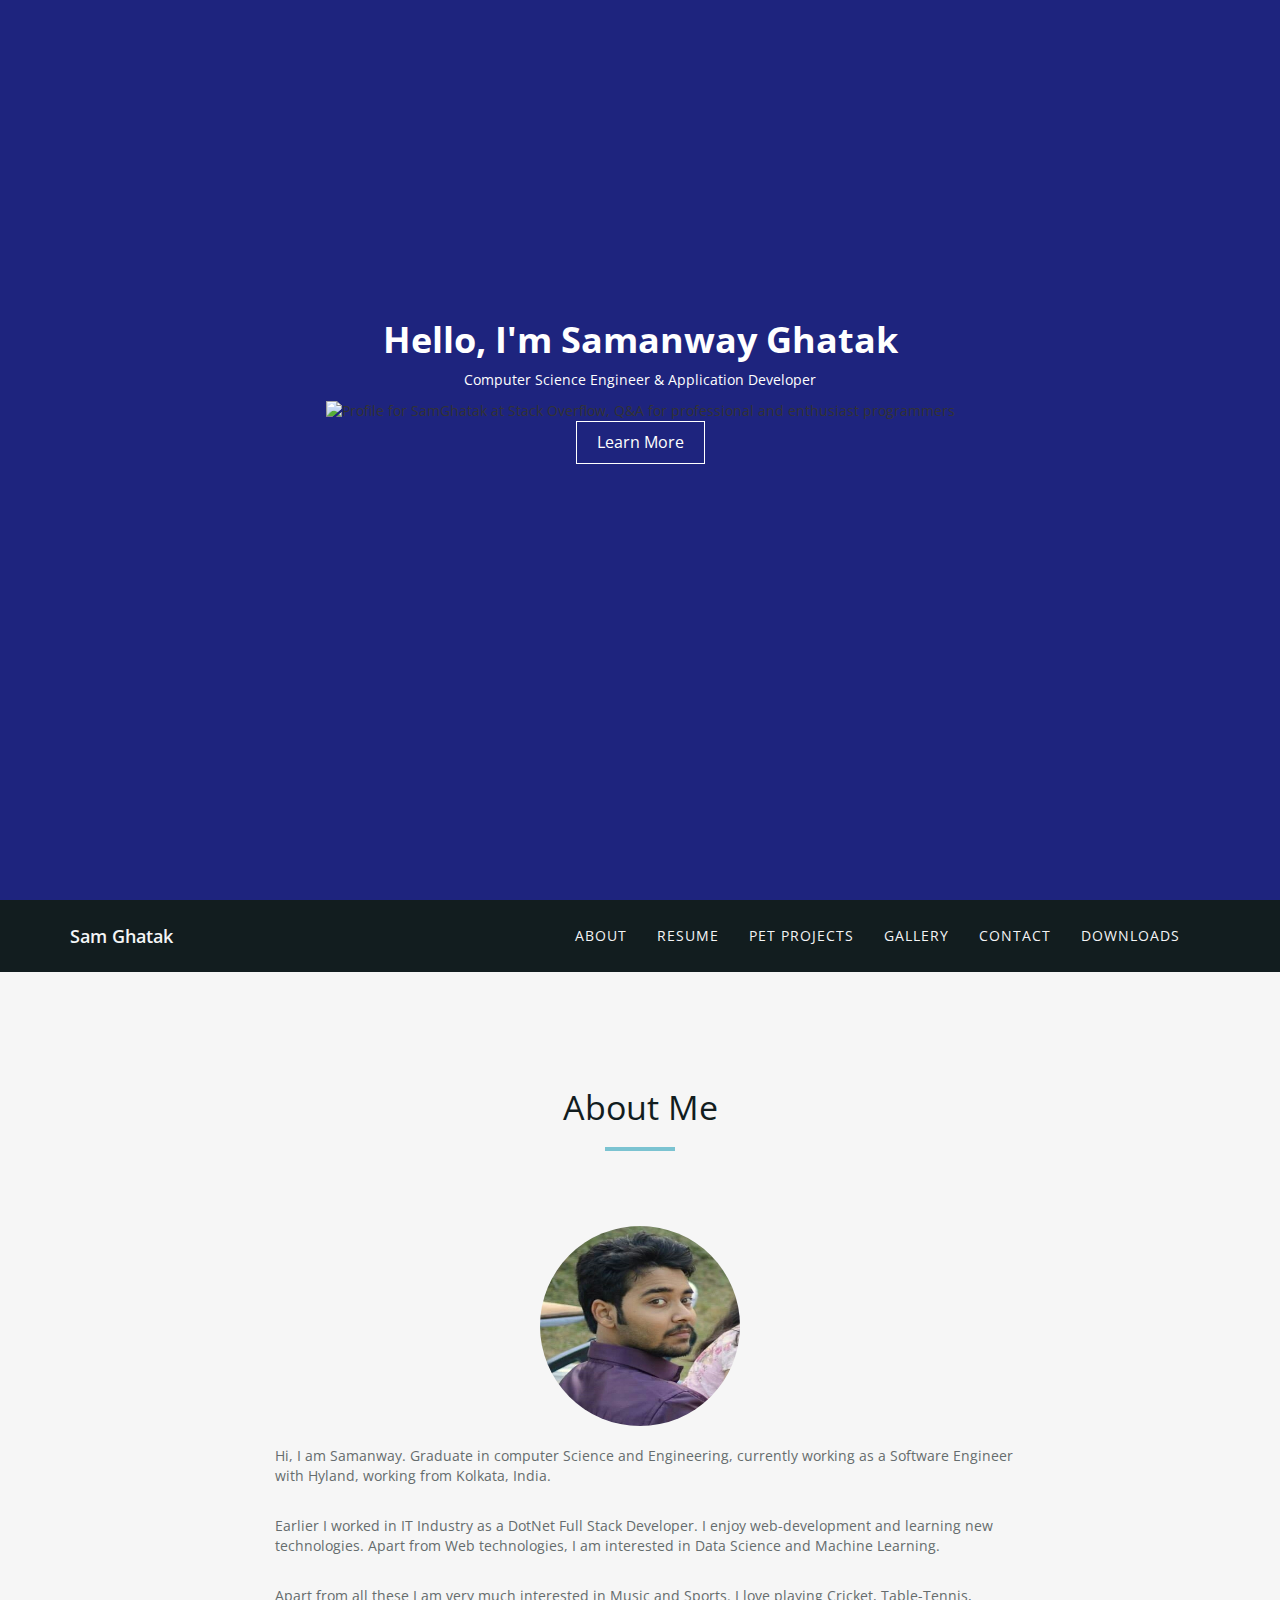
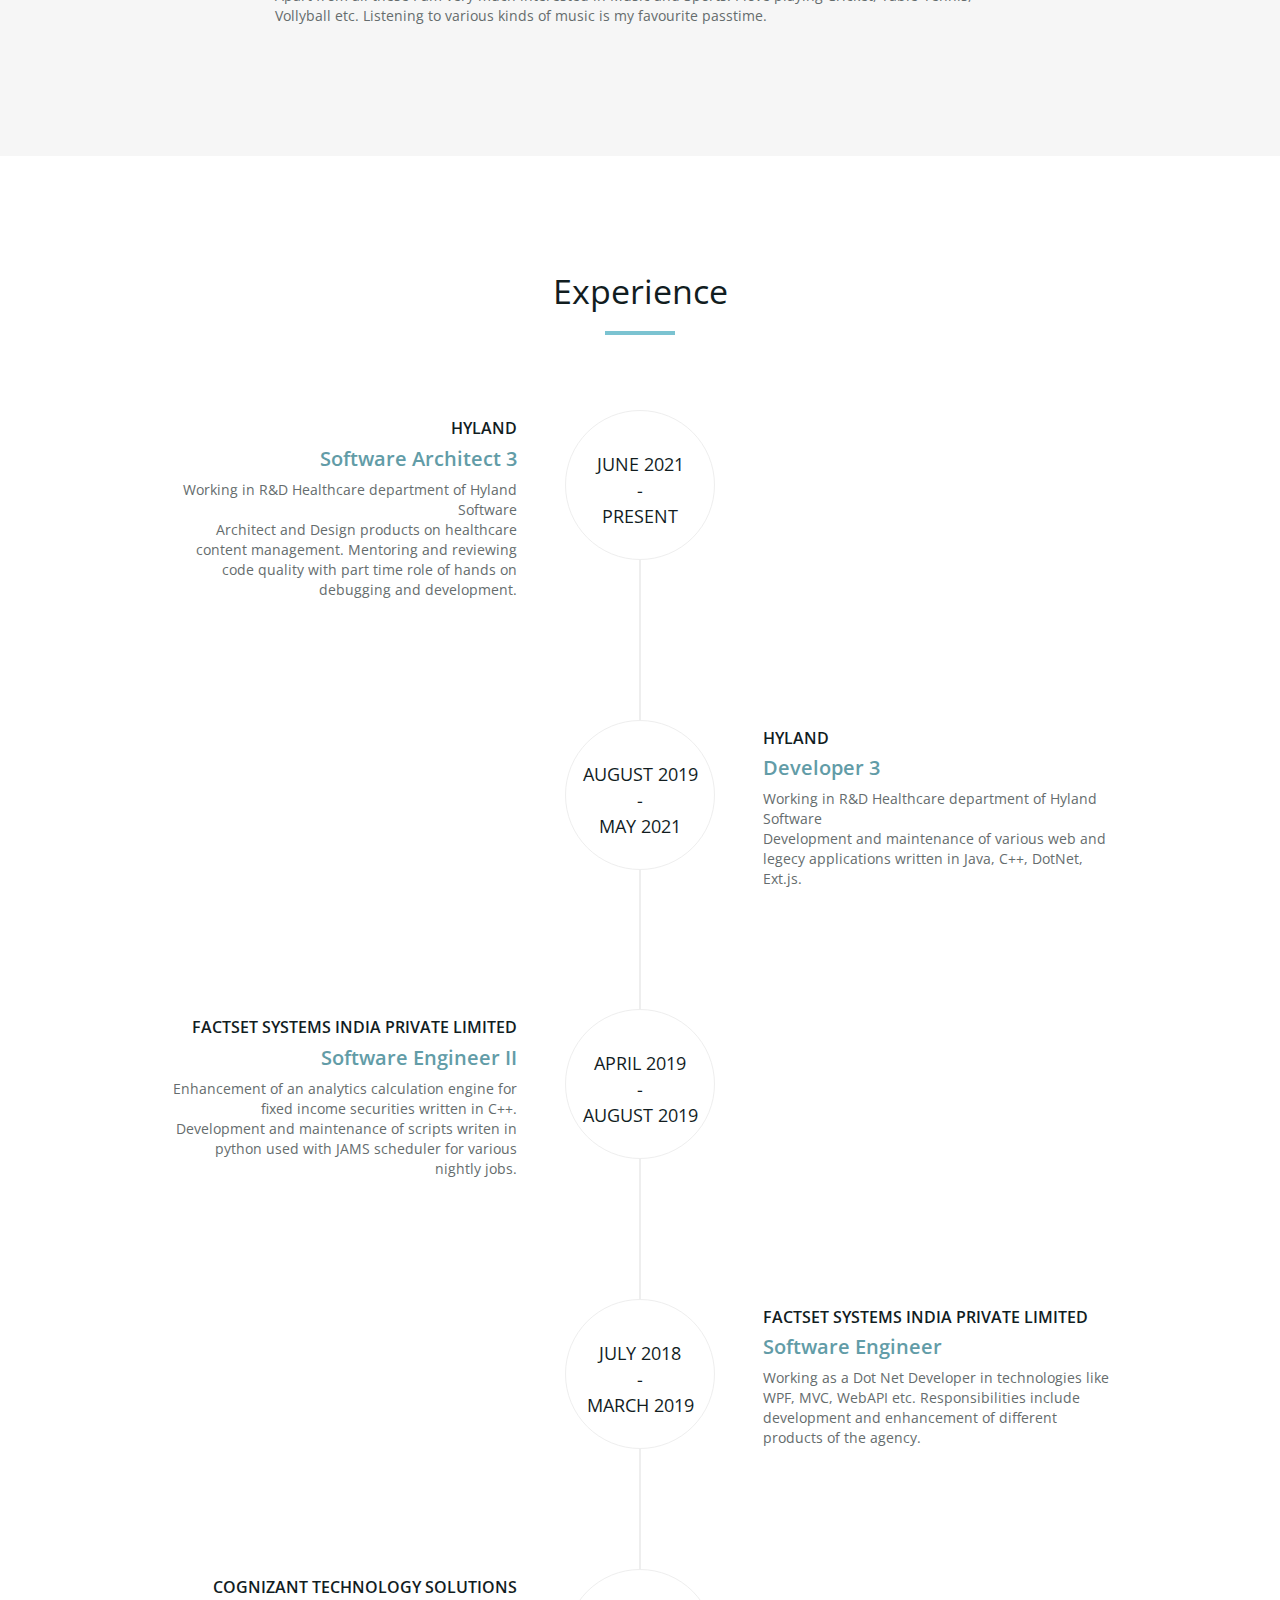
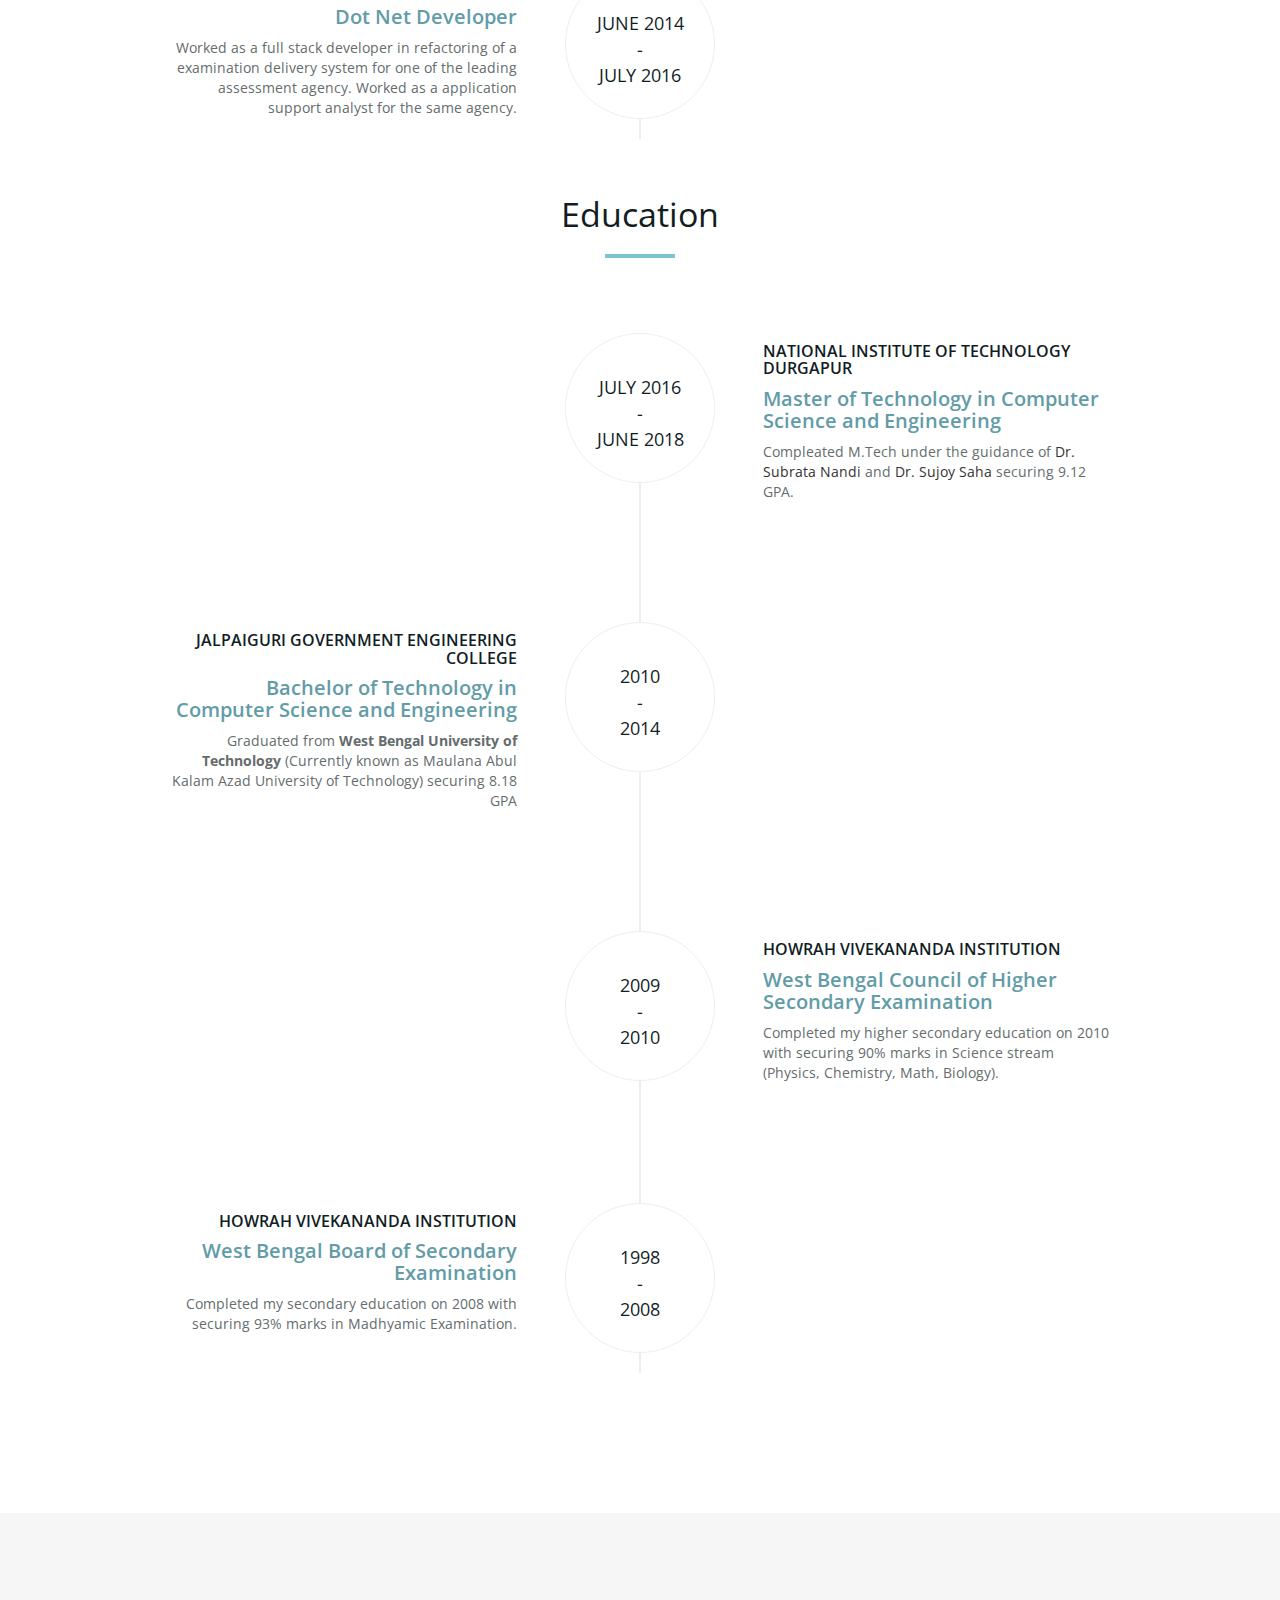
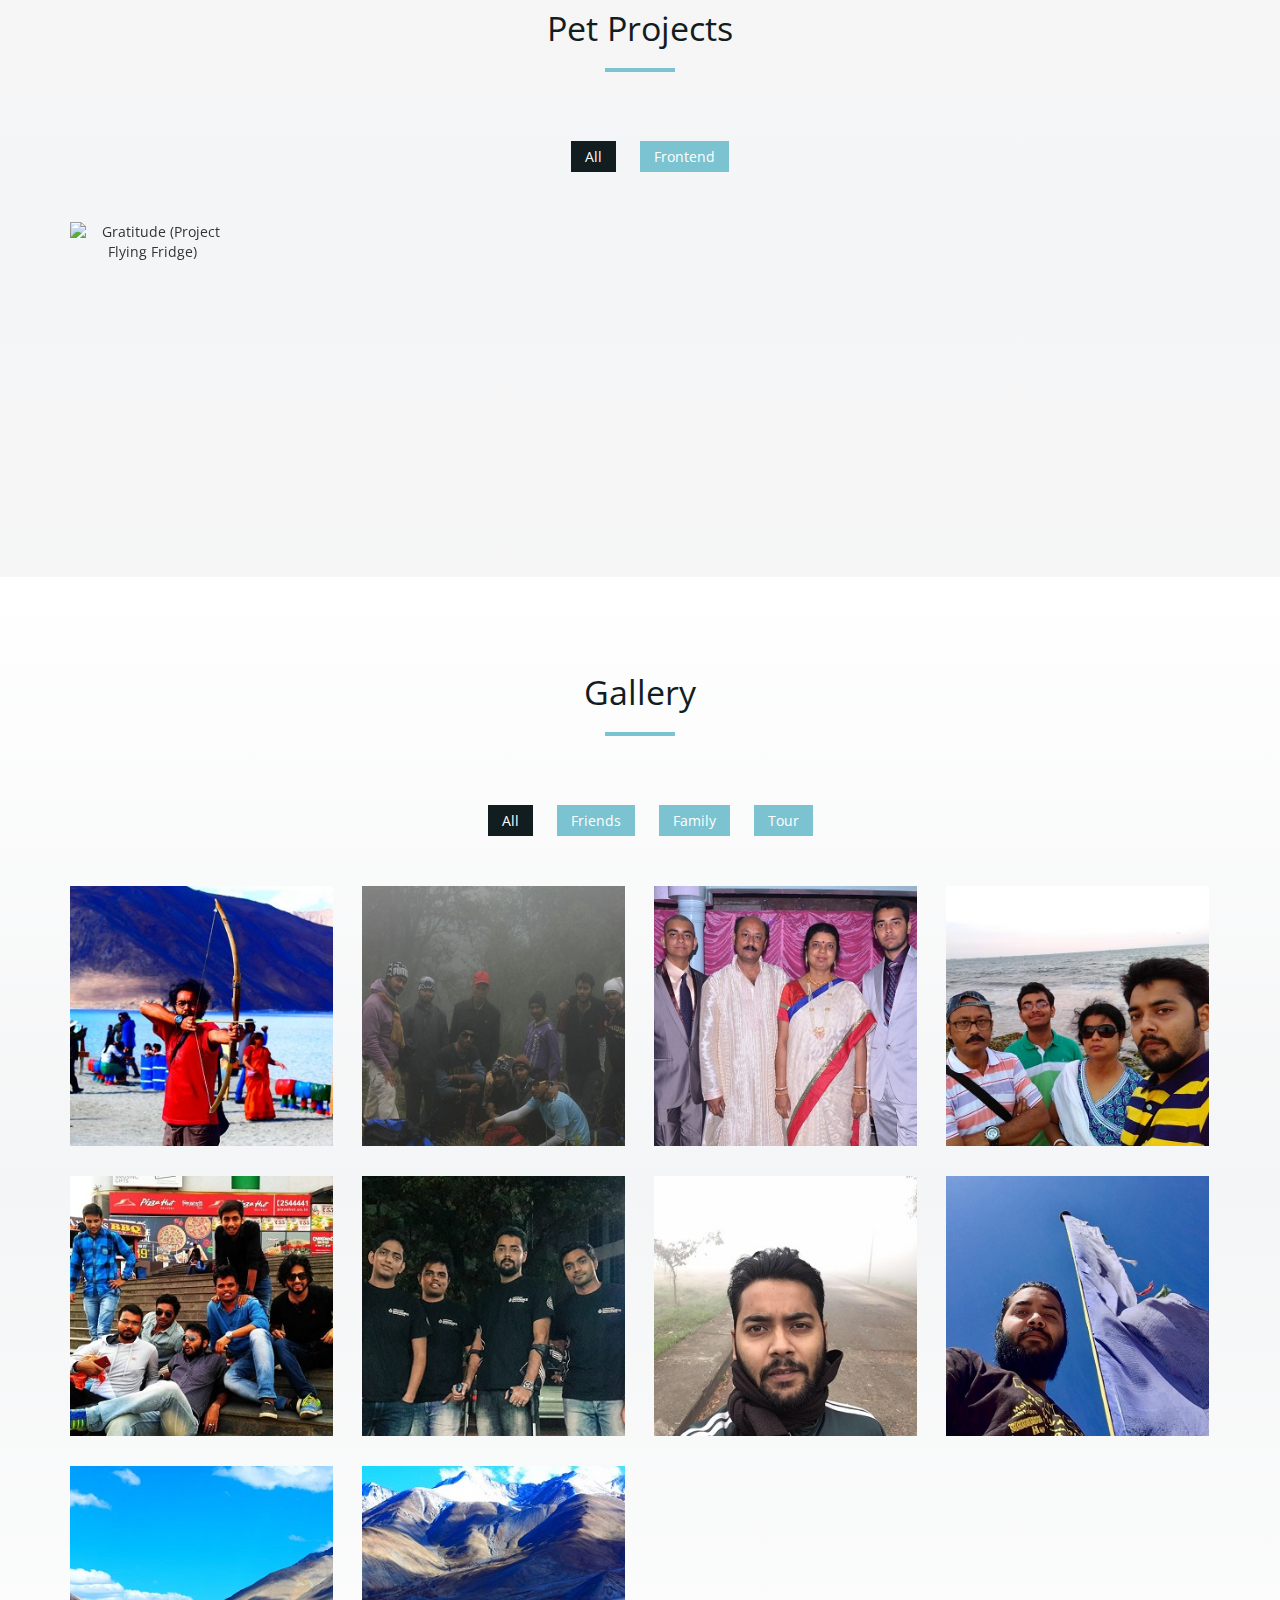
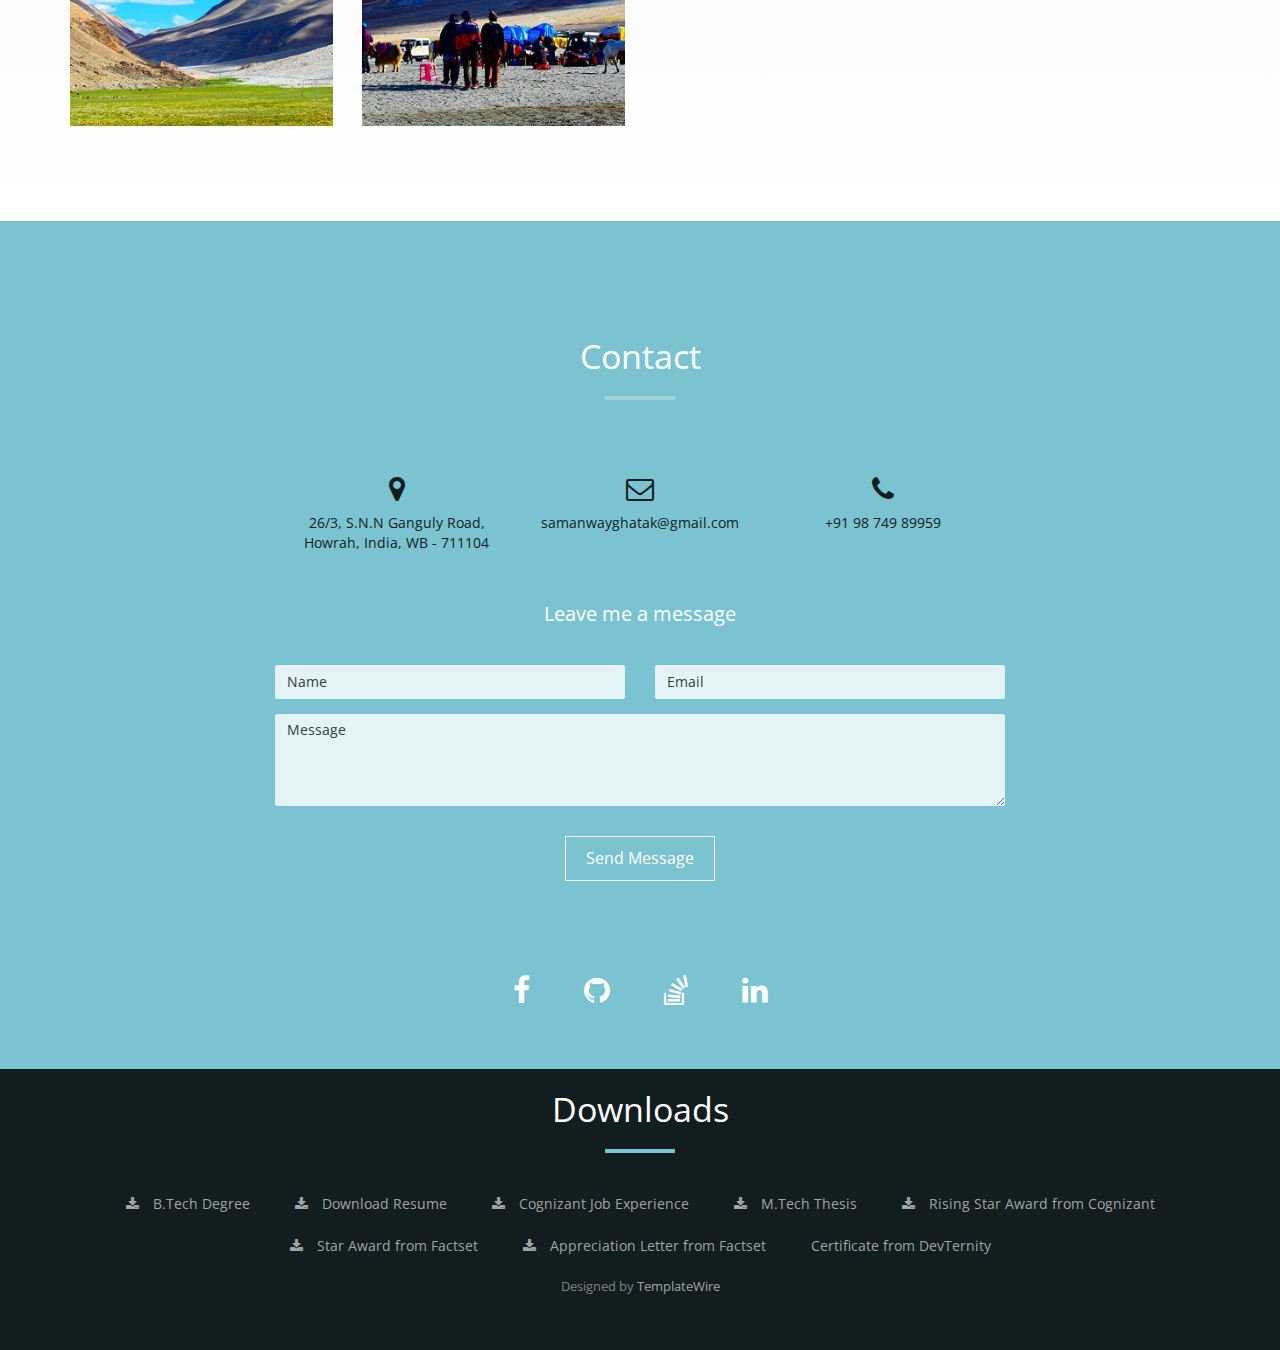
==== commit 454a8432: "Downloads opens in a new tab. Removed google plus link." ====
--- a/index.html
+++ b/index.html
@@ -625,7 +625,6 @@
           <ul>
             <li><a href="www.facebook.com/sam.ghatak"><i class="fa fa-facebook"></i></a></li>
             <!-- <li><a href="#"><i class="fa fa-twitter"></i></a></li> -->
-            <li><a href="https://plus.google.com/u/0/112311356329308029909"><i class="fa fa-google-plus"></i></a></li>
             <li><a href="https://github.com/devil1993"><i class="fa fa-github"></i></a></li>
             <li><a href="http://stackoverflow.com/users/5907817/samghatak"><i class="fa fa-stack-overflow"></i></a></li>
             <li><a href="https://in.linkedin.com/in/samanway-ghatak-5736b3a3"><i class="fa fa-linkedin"></i></a></li>
@@ -642,16 +641,16 @@
         <hr>
       </div>
       <p class="text-center">
-        <a class="btn btn-primary" href="./btech_degree.pdf"><i class="fa fa-download"></i> B.Tech Degree</a>
-        <a class="btn btn-primary" href="./Samanway_s_CV_2023.pdf"><i class="fa fa-download"></i> Download Resume</a>
-        <a class="btn btn-primary" href="./job_exp.pdf"><i class="fa fa-download"></i> Cognizant Job Experience</a>
-        <a class="btn btn-primary" href="./mtechthesis.pdf"><i class="fa fa-download"></i> M.Tech Thesis</a>
-        <a class="btn btn-primary" href="./cts_star.pdf"><i class="fa fa-download"></i> Rising Star Award from
+        <a target="_blank" class="btn btn-primary" href="./btech_degree.pdf"><i class="fa fa-download"></i> B.Tech Degree</a>
+        <a target="_blank" class="btn btn-primary" href="./Samanway_s_CV_2023.pdf"><i class="fa fa-download"></i> Download Resume</a>
+        <a target="_blank" class="btn btn-primary" href="./job_exp.pdf"><i class="fa fa-download"></i> Cognizant Job Experience</a>
+        <a target="_blank" class="btn btn-primary" href="./mtechthesis.pdf"><i class="fa fa-download"></i> M.Tech Thesis</a>
+        <a target="_blank" class="btn btn-primary" href="./cts_star.pdf"><i class="fa fa-download"></i> Rising Star Award from
           Cognizant</a>
-        <a class="btn btn-primary" href="./factset_star.pdf"><i class="fa fa-download"></i> Star Award from Factset</a>
-        <a class="btn btn-primary" href="./factset.pdf"><i class="fa fa-download"></i> Appreciation Letter from
+        <a target="_blank" class="btn btn-primary" href="./factset_star.pdf"><i class="fa fa-download"></i> Star Award from Factset</a>
+        <a target="_blank" class="btn btn-primary" href="./factset.pdf"><i class="fa fa-download"></i> Appreciation Letter from
           Factset</a>
-        <a class="btn btn-primary" href="https://certs.devternity.com/b3f3c773-f341-436f-963b-8ccfd7ec30f7">Certificate
+        <a class="btn btn-primary" href="https://certs.devternity.com/b3f3c773-f341-436f-963b-8ccfd7ec30f7" target="_blank">Certificate
           from DevTernity</a>
       </p>
     </div>
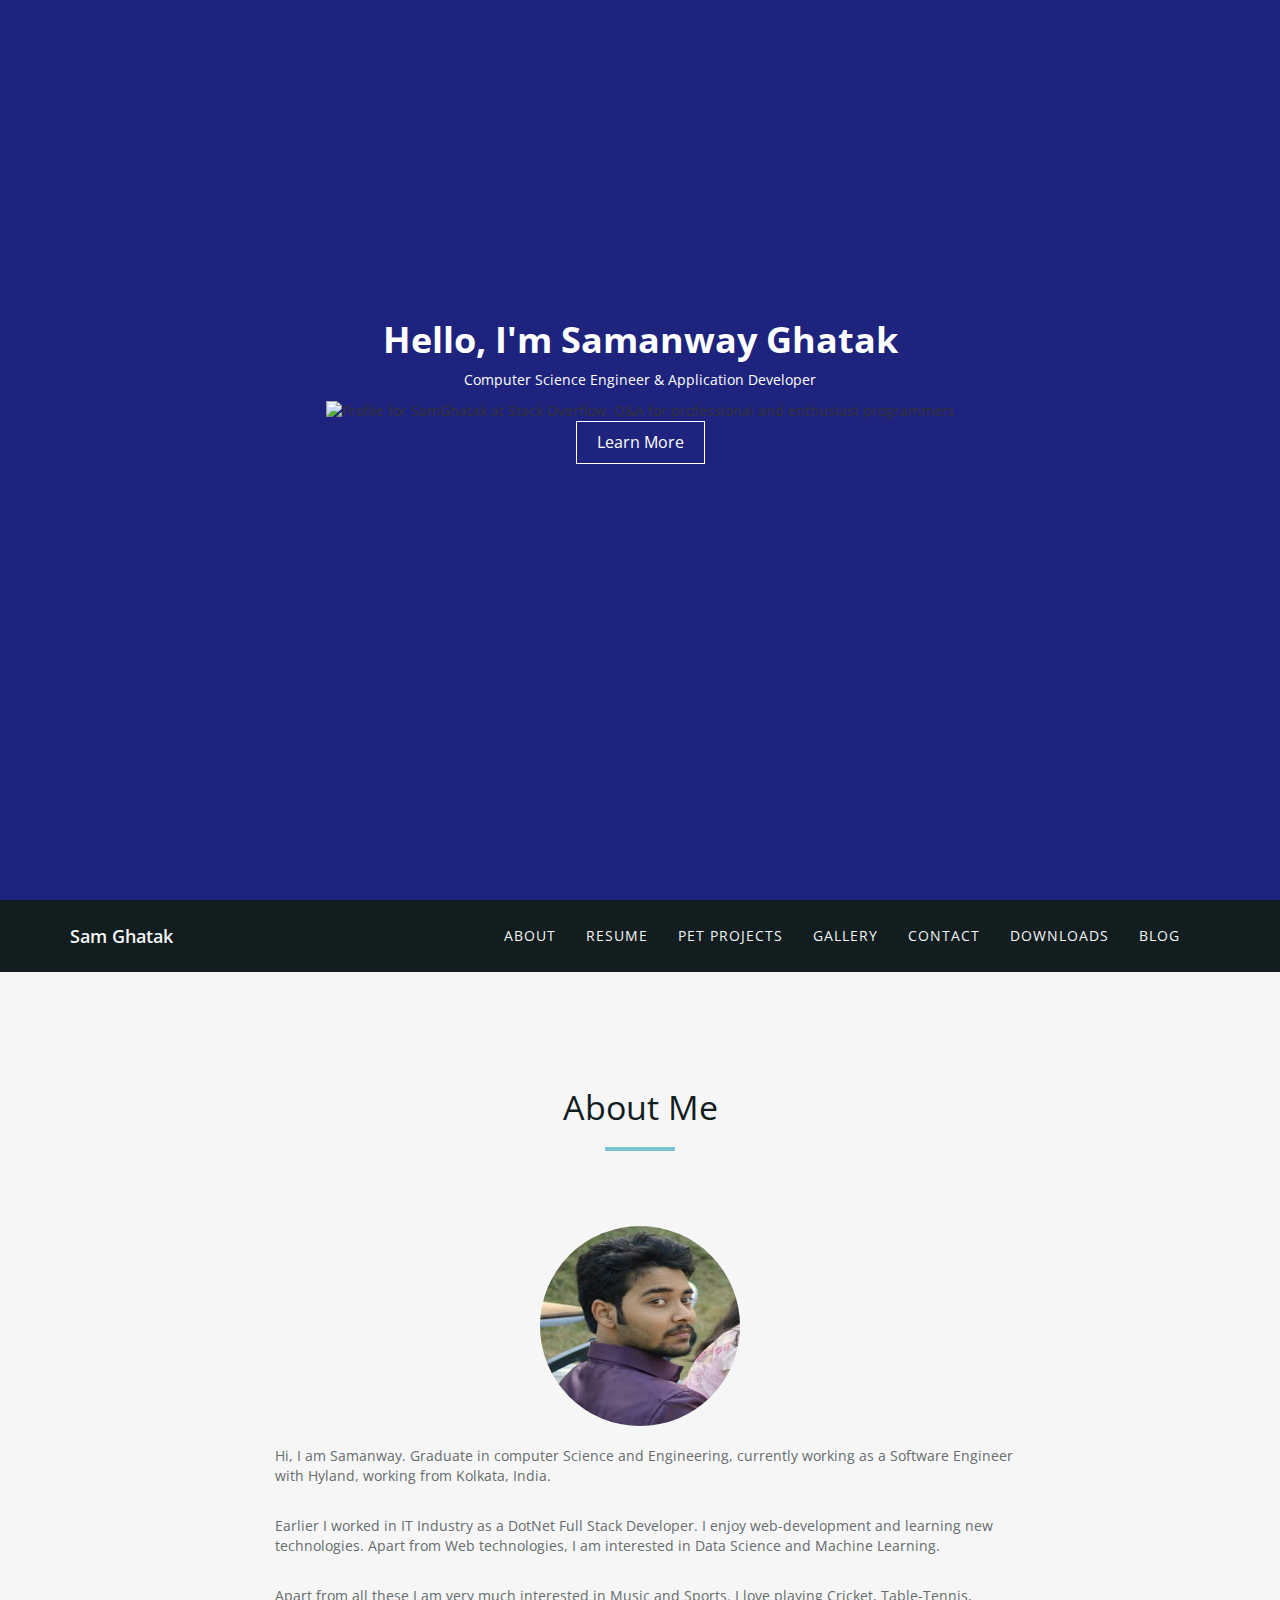
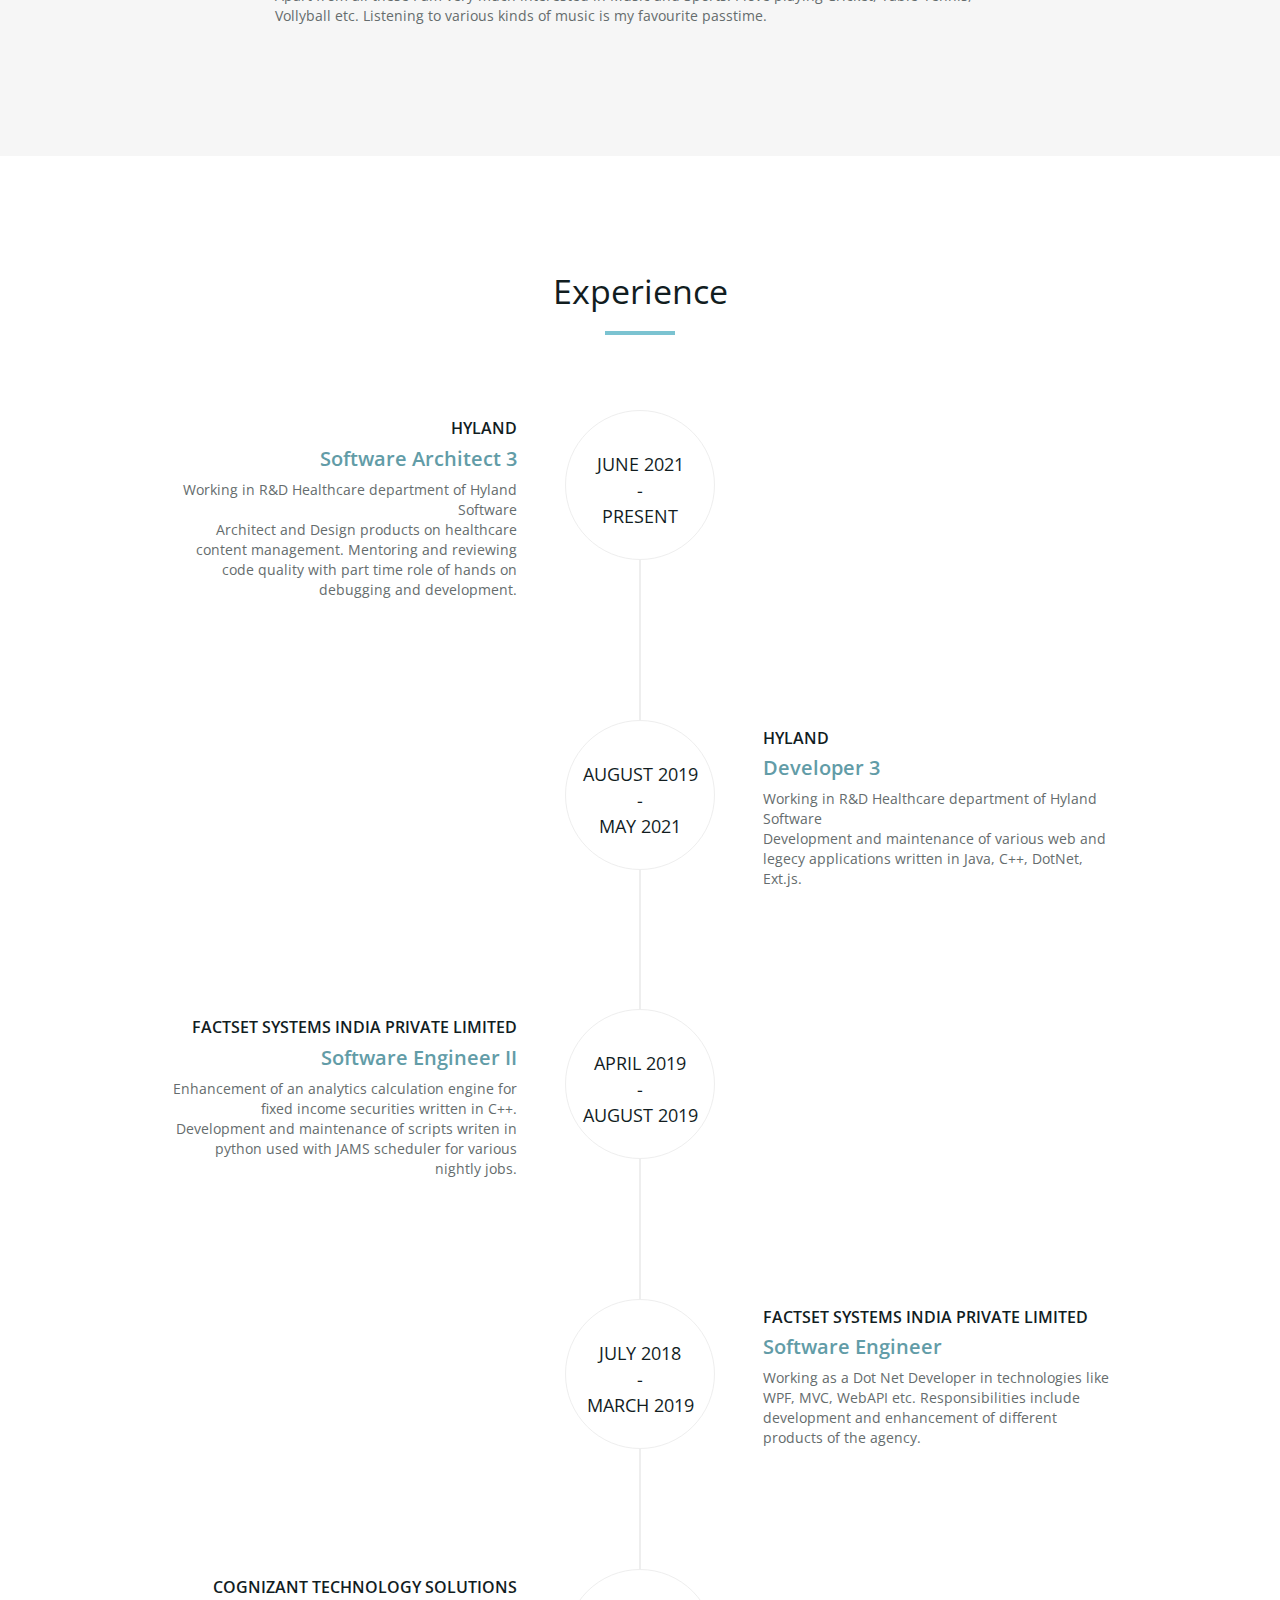
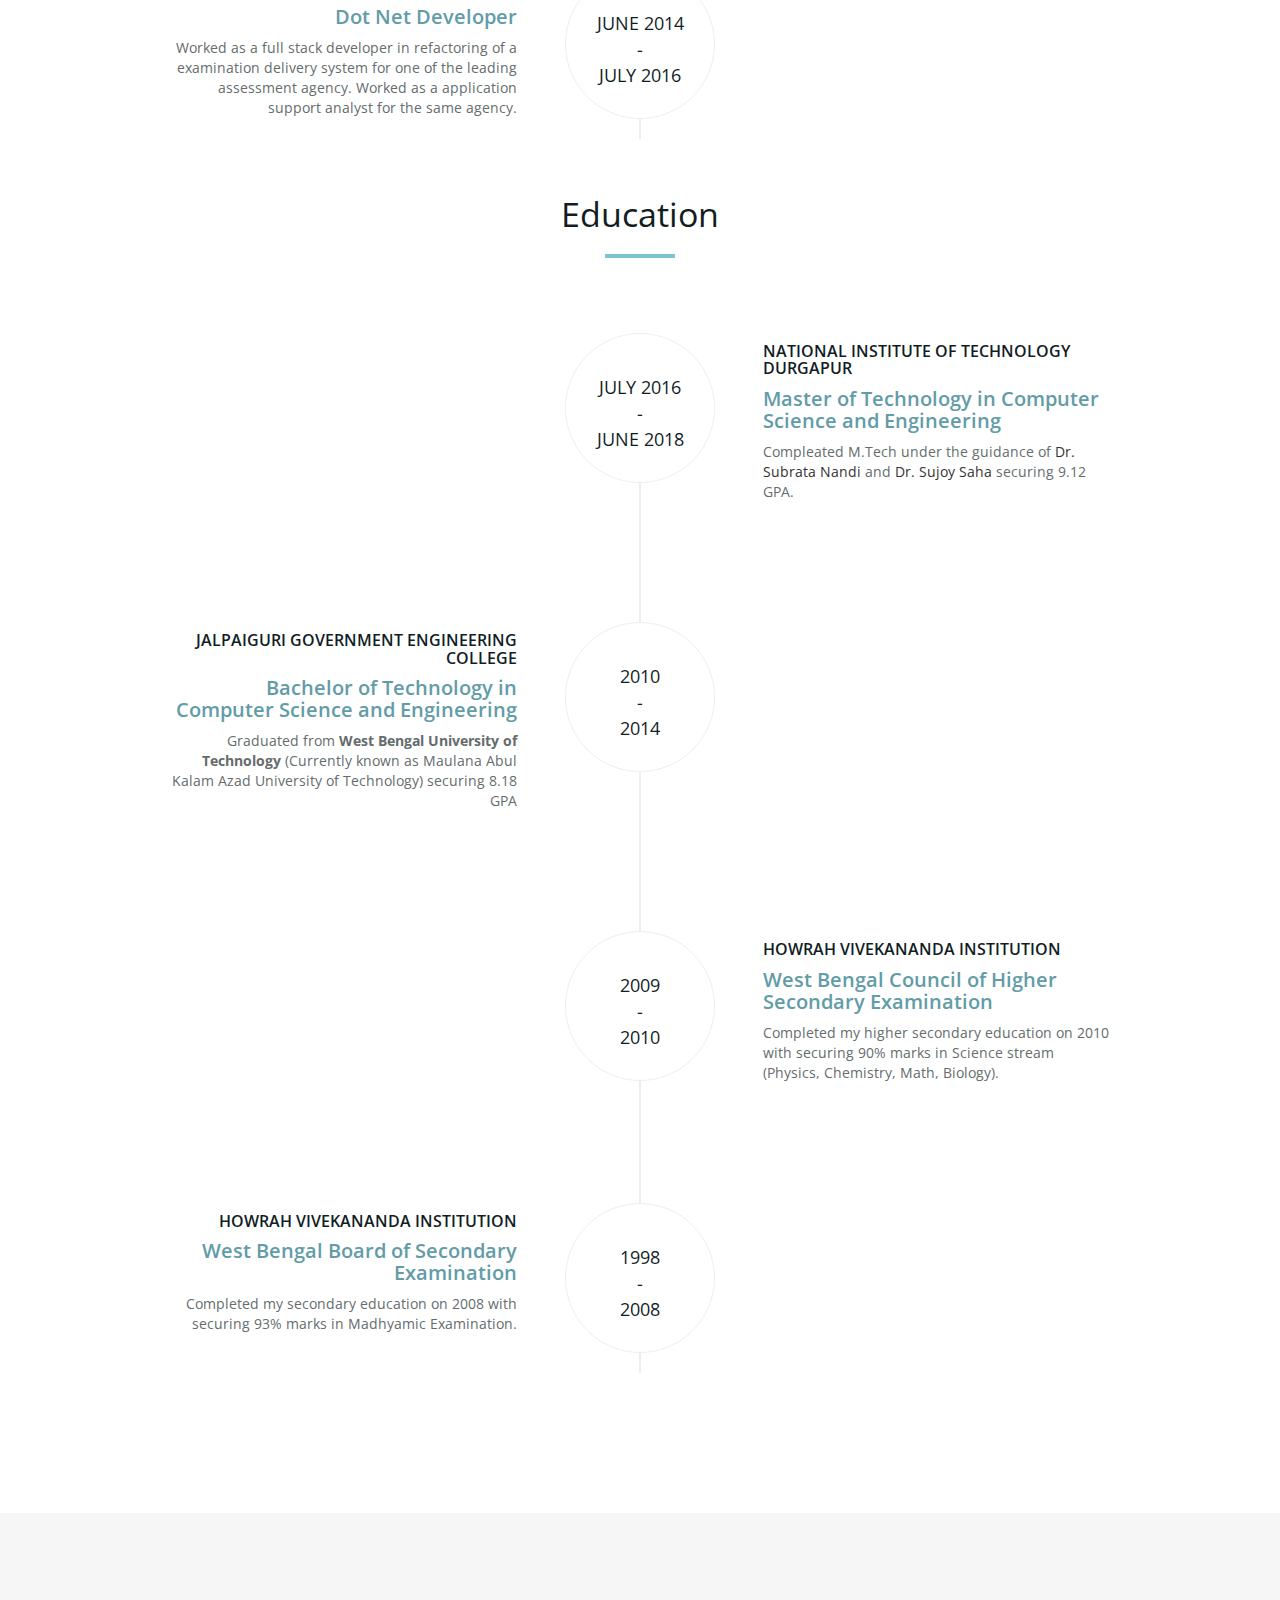
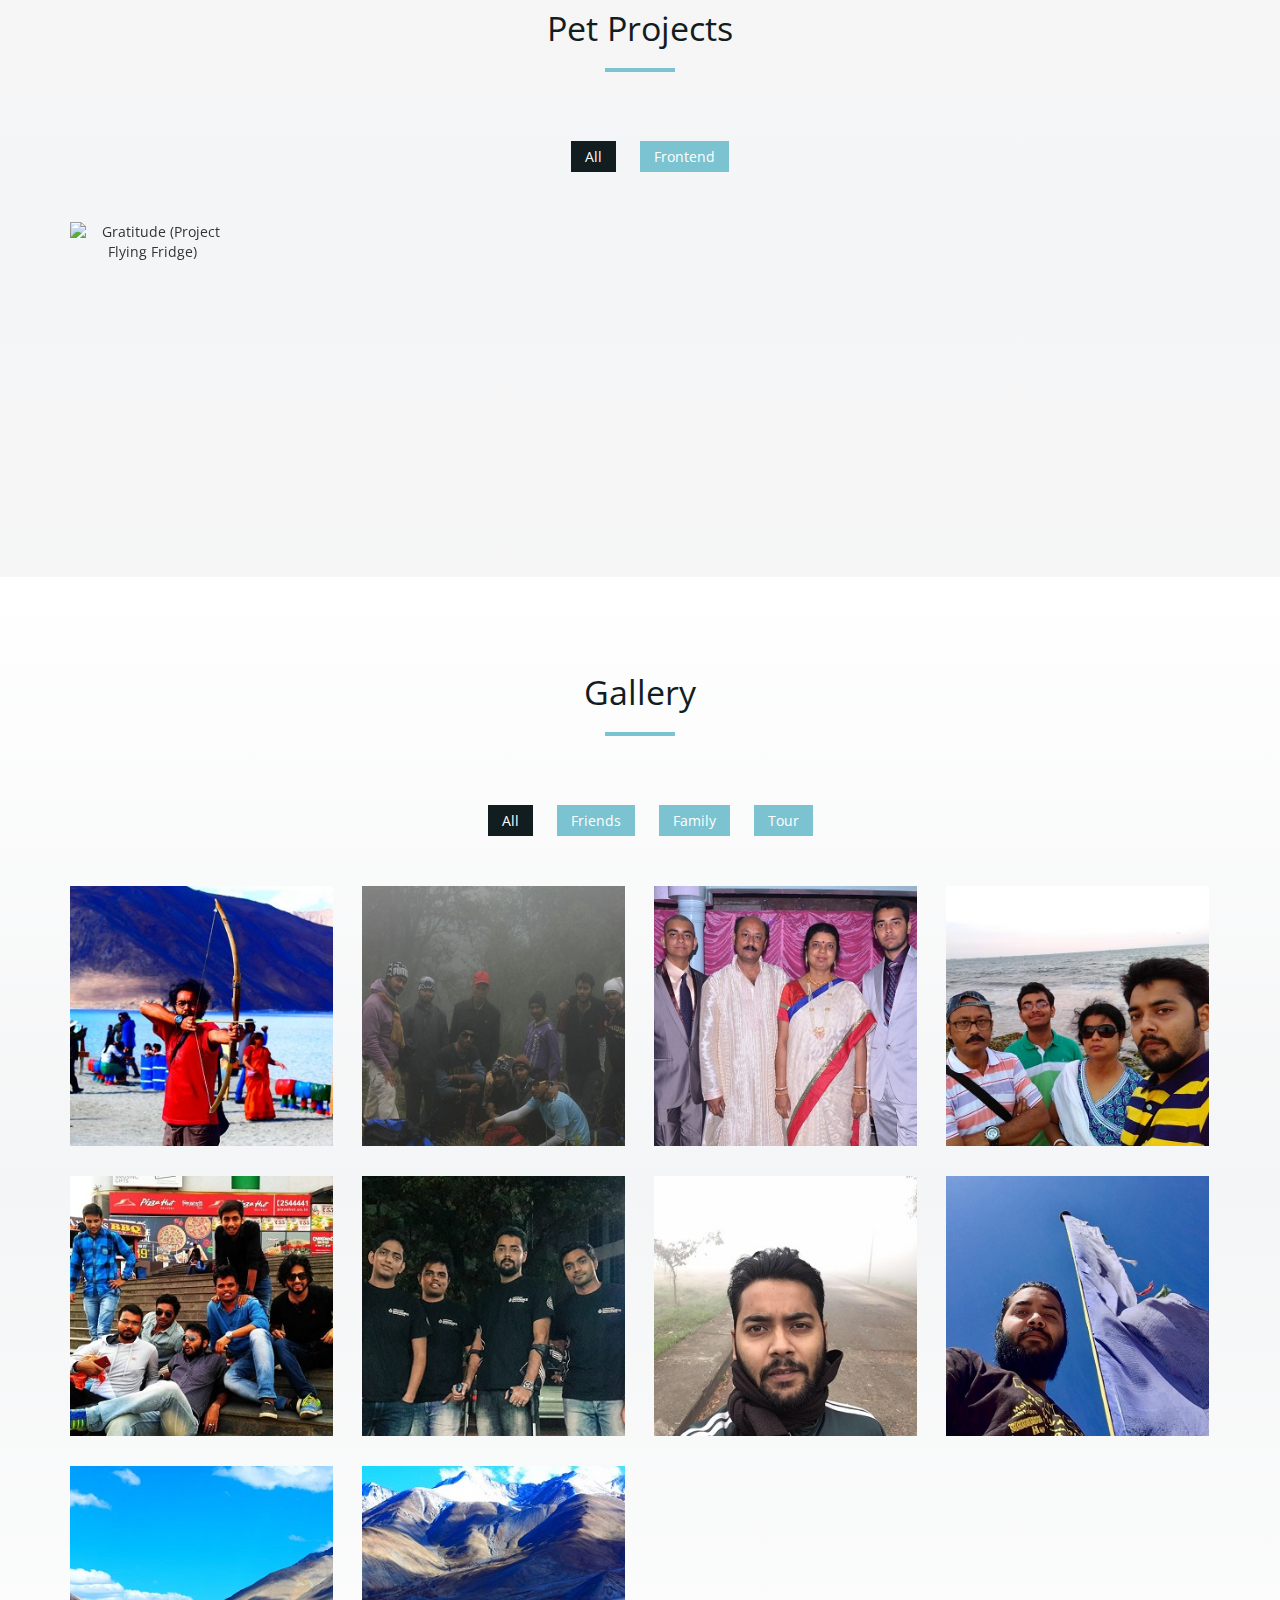
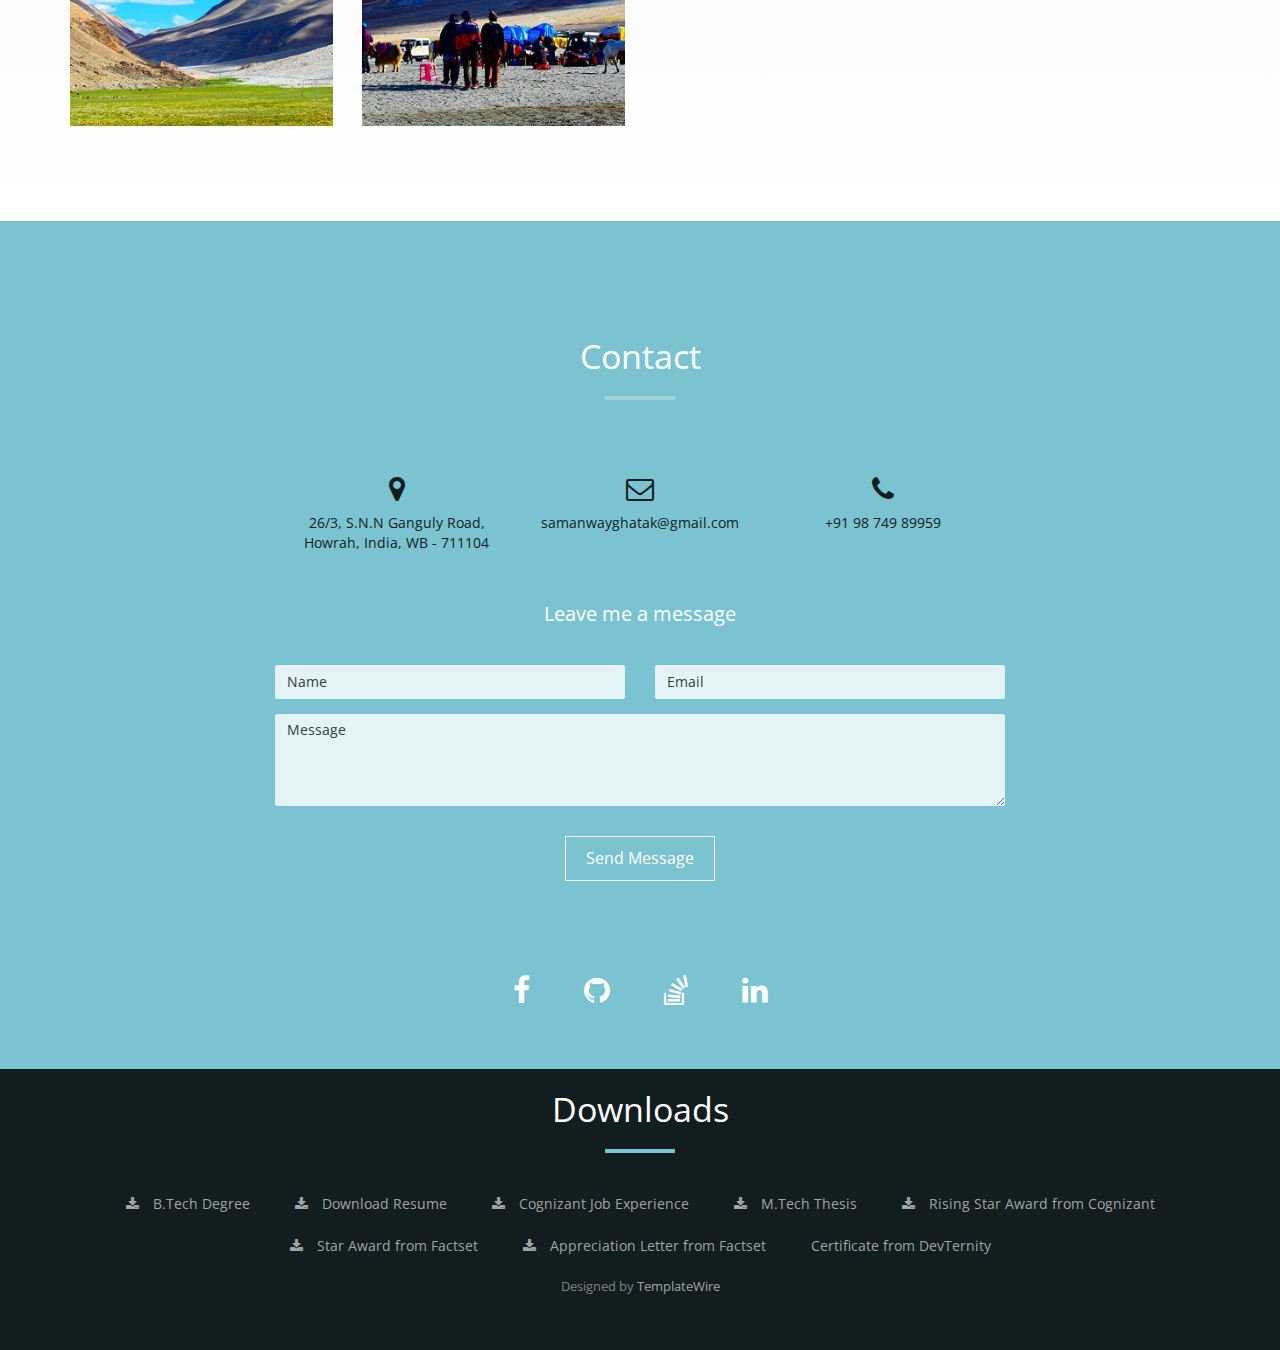
==== commit eab0c5b1: "Removed unwanted pages and linked the Blog Site." ====
--- a/index.html
+++ b/index.html
@@ -90,6 +90,7 @@
             <li> <a class="page-scroll" href="#portfolio">Gallery</a> </li>
             <li> <a class="page-scroll" href="#contact">Contact</a> </li>
             <li> <a class="page-scroll" href="#downlodables">Downloads</a> </li>
+            <li> <a class="page-scroll" href="https://devil1993.github.io/gh-pages-blog">Blog</a> </li>
           </ul>
         </div>
       </div>
@@ -642,7 +643,7 @@
       </div>
       <p class="text-center">
         <a target="_blank" class="btn btn-primary" href="./btech_degree.pdf"><i class="fa fa-download"></i> B.Tech Degree</a>
-        <a target="_blank" class="btn btn-primary" href="./Samanway_s_CV_2023.pdf"><i class="fa fa-download"></i> Download Resume</a>
+        <a target="_blank" class="btn btn-primary" href="./Samanway_s_CV_2024.pdf"><i class="fa fa-download"></i> Download Resume</a>
         <a target="_blank" class="btn btn-primary" href="./job_exp.pdf"><i class="fa fa-download"></i> Cognizant Job Experience</a>
         <a target="_blank" class="btn btn-primary" href="./mtechthesis.pdf"><i class="fa fa-download"></i> M.Tech Thesis</a>
         <a target="_blank" class="btn btn-primary" href="./cts_star.pdf"><i class="fa fa-download"></i> Rising Star Award from
@@ -678,4 +679,4 @@
   <script type="text/javascript" src="js/main.js"></script>
 </body>
 
-</html>+</html>
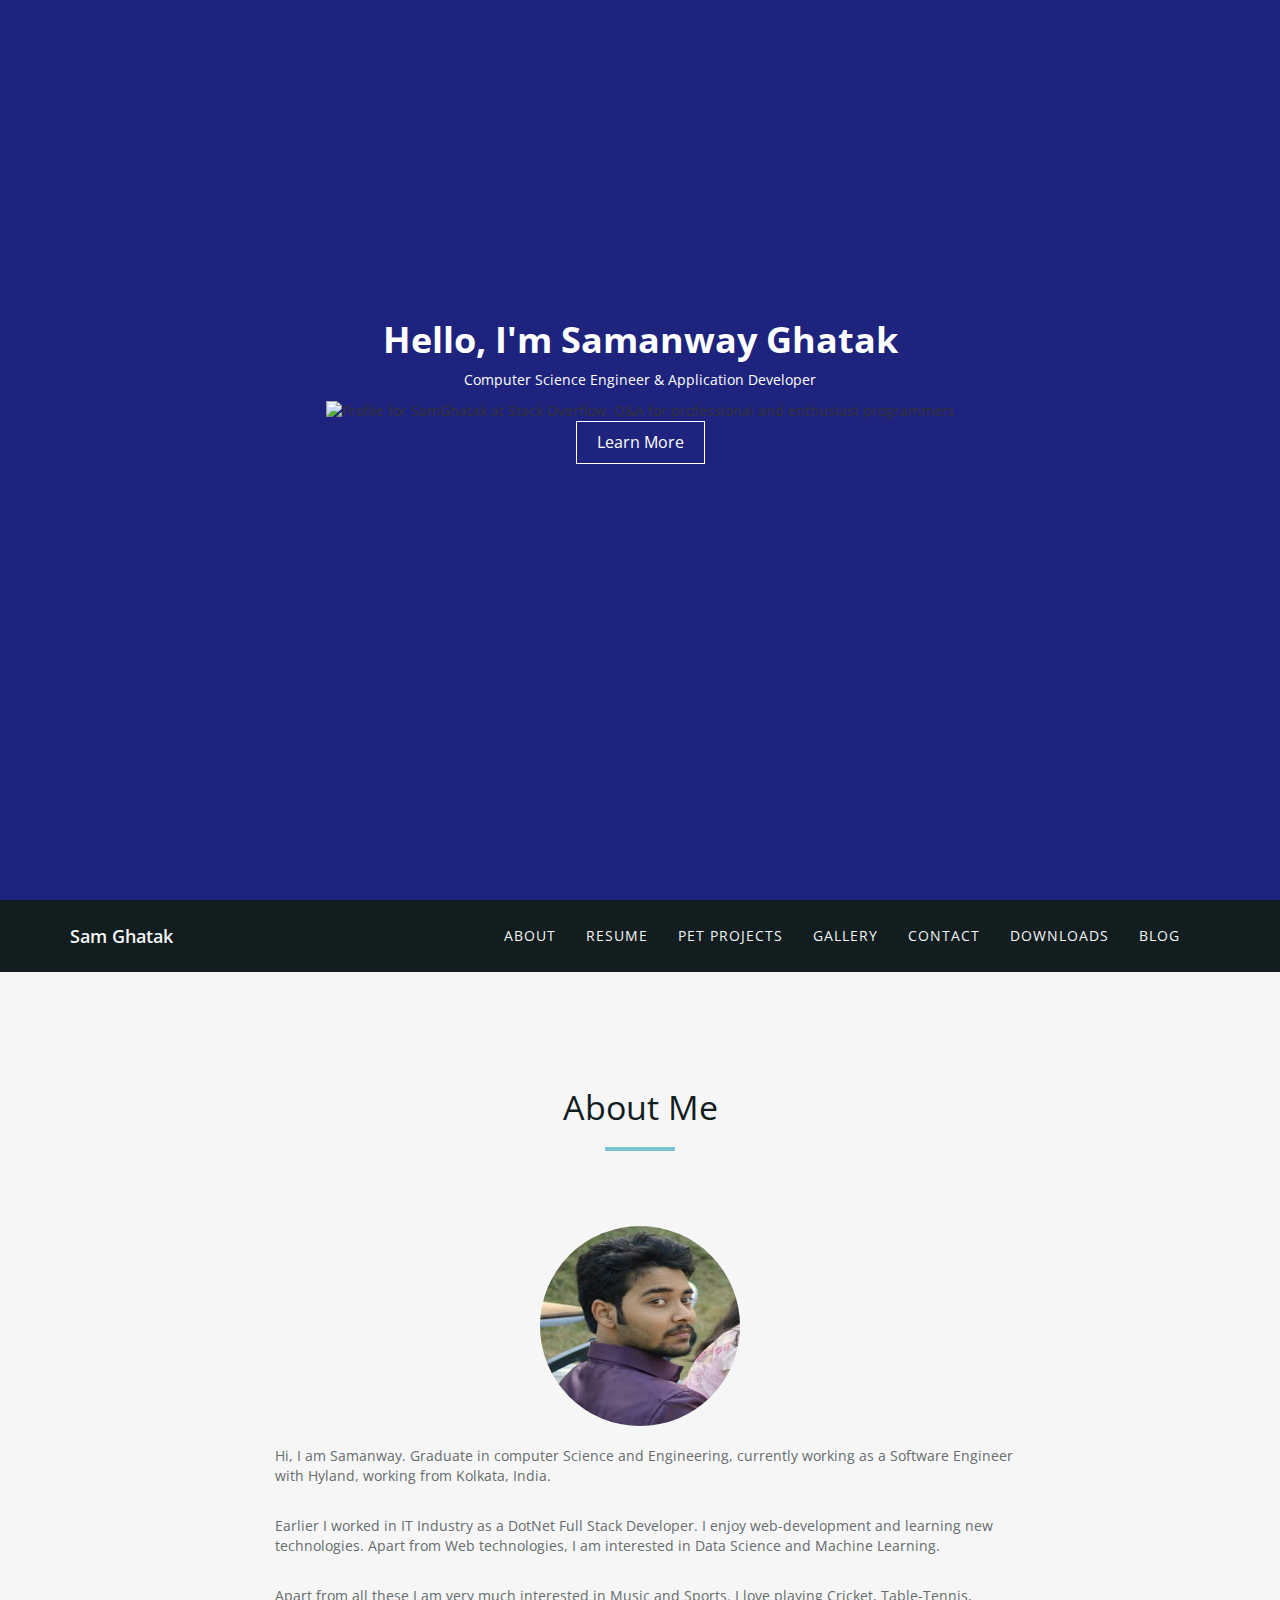
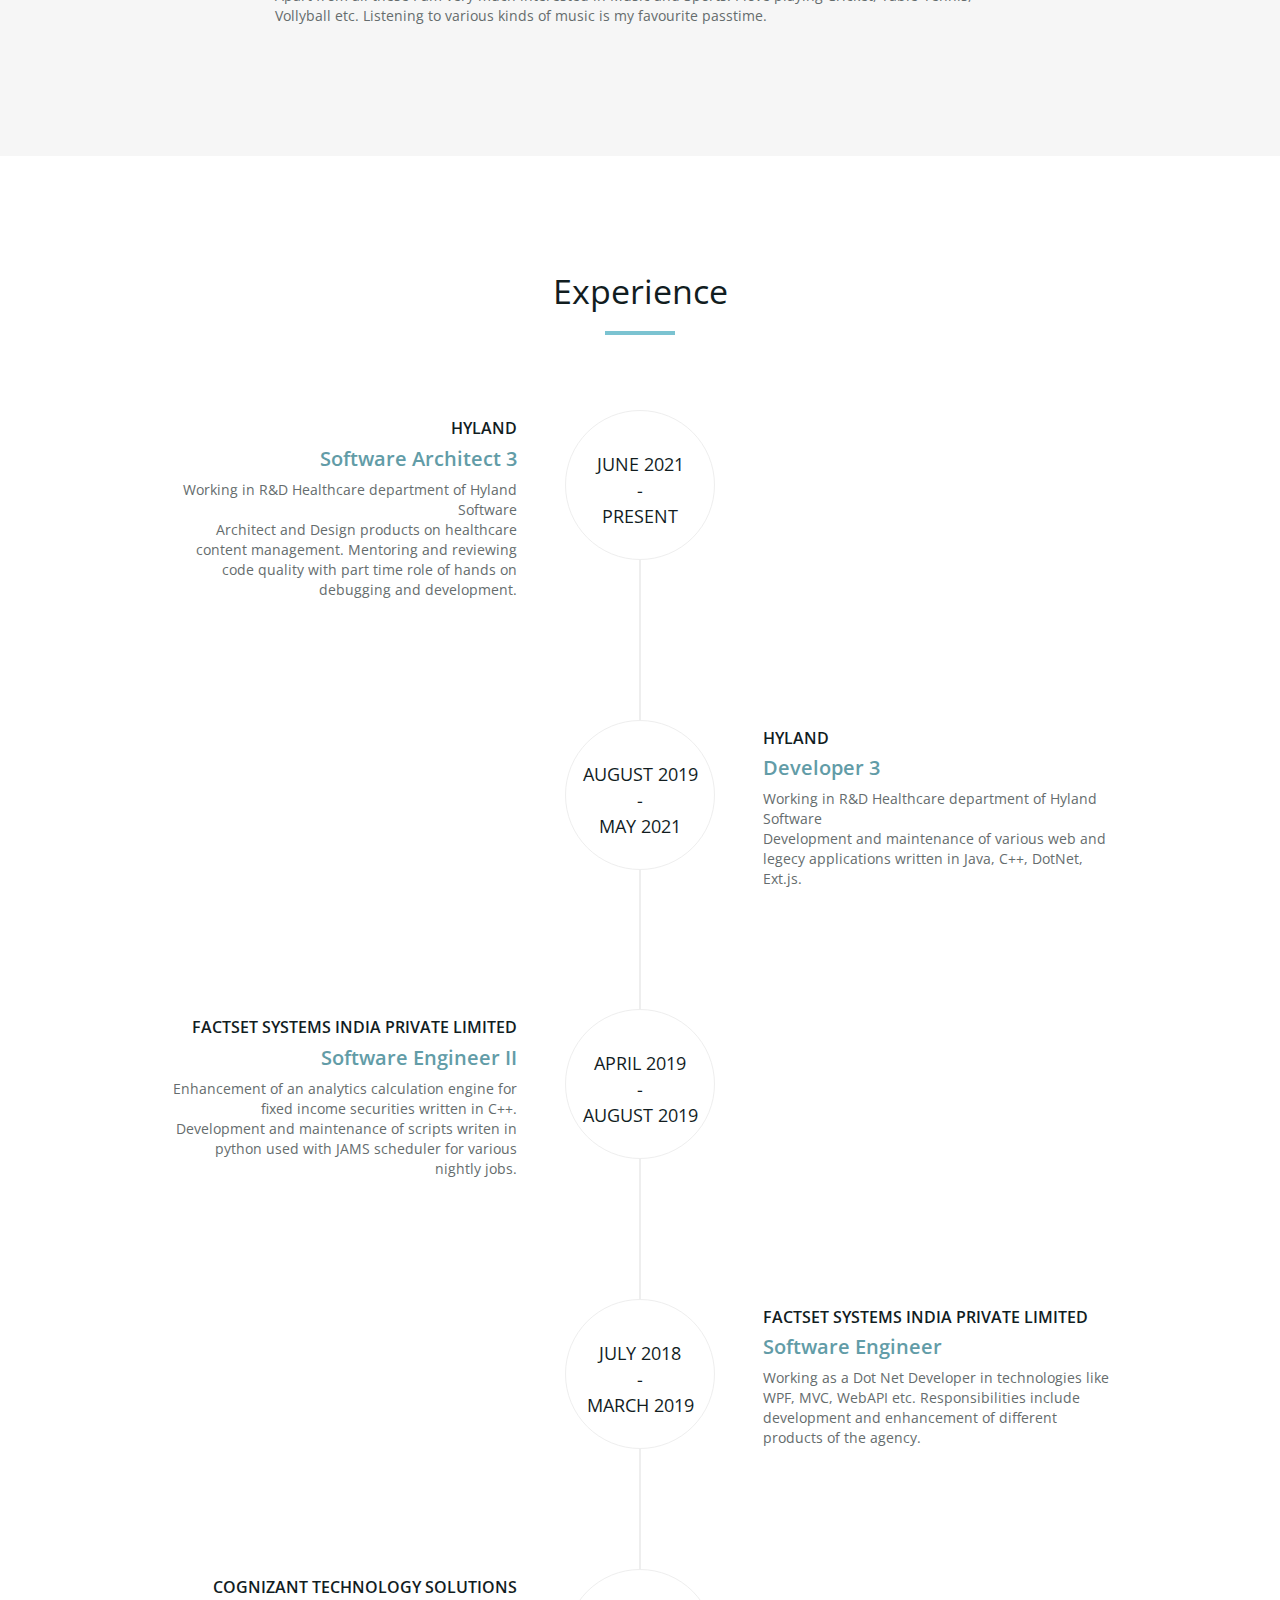
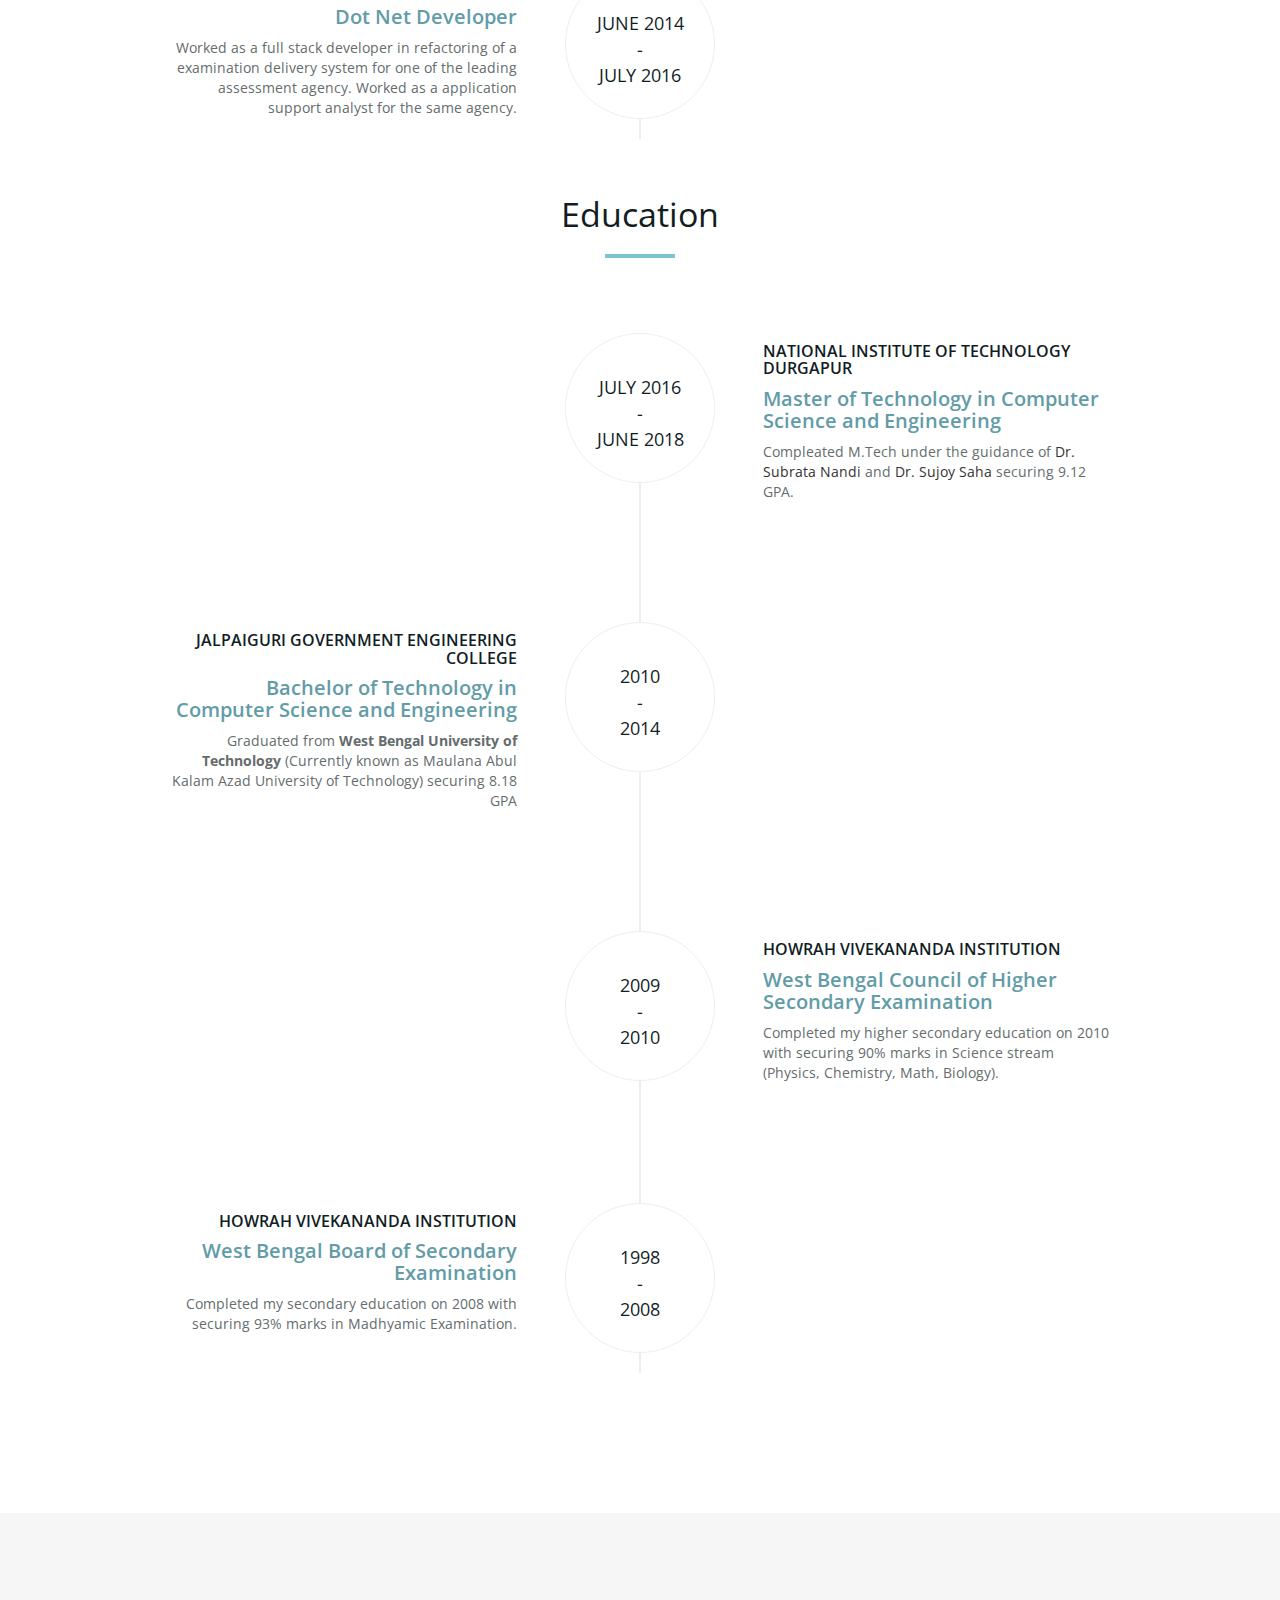
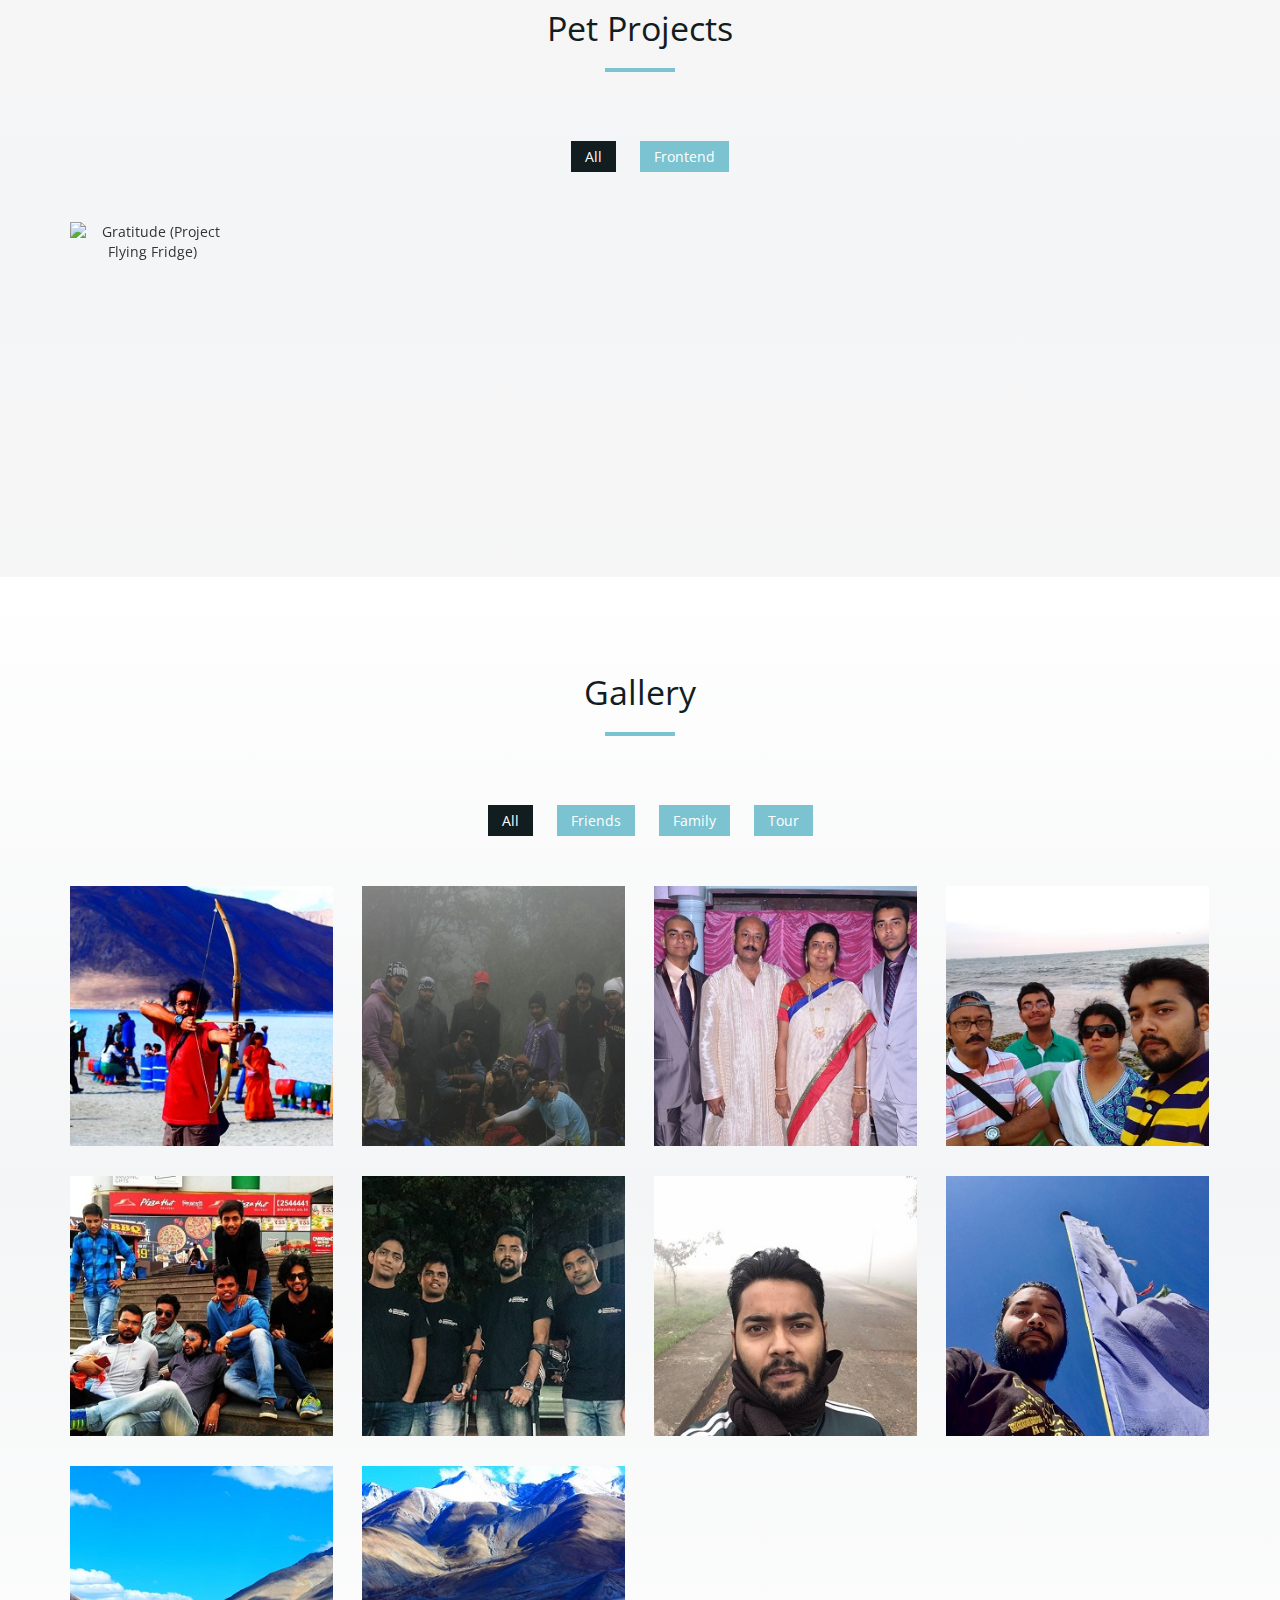
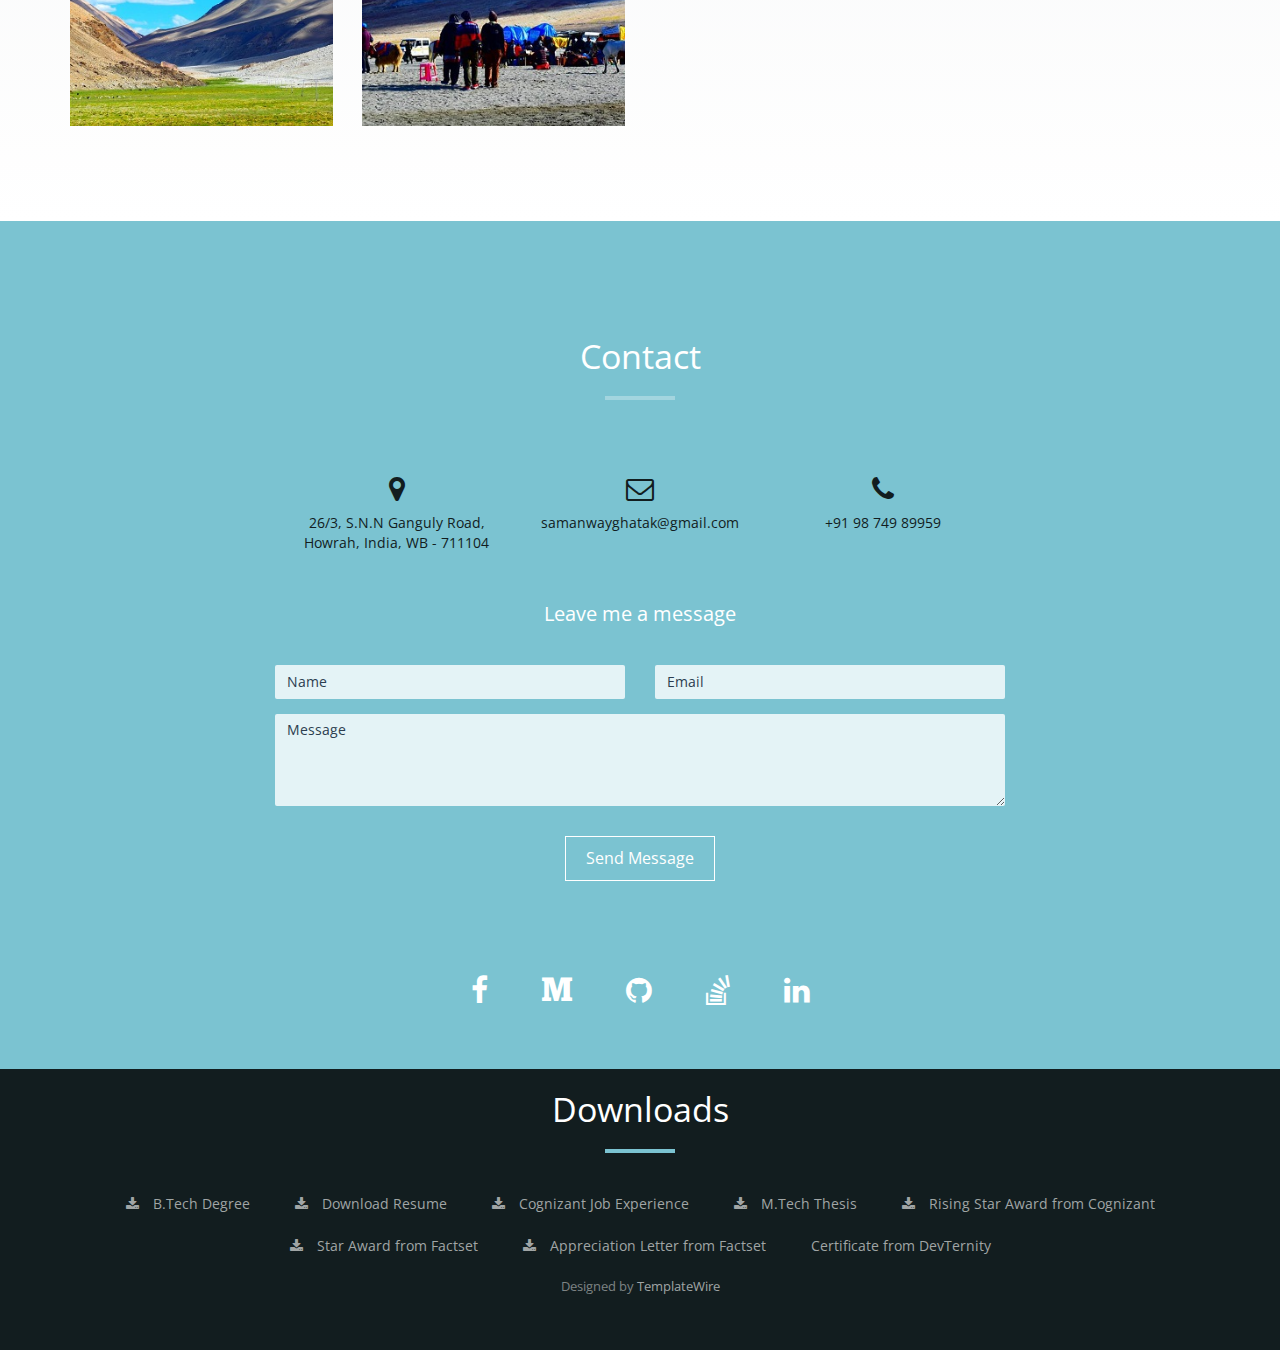
==== commit db525083: "Added medium link." ====
--- a/index.html
+++ b/index.html
@@ -625,7 +625,7 @@
         <div class="social">
           <ul>
             <li><a href="www.facebook.com/sam.ghatak"><i class="fa fa-facebook"></i></a></li>
-            <!-- <li><a href="#"><i class="fa fa-twitter"></i></a></li> -->
+            <li><a href="https://medium.com/@samanwayghatak"><i class="fa fa-medium"></i></a></li>
             <li><a href="https://github.com/devil1993"><i class="fa fa-github"></i></a></li>
             <li><a href="http://stackoverflow.com/users/5907817/samghatak"><i class="fa fa-stack-overflow"></i></a></li>
             <li><a href="https://in.linkedin.com/in/samanway-ghatak-5736b3a3"><i class="fa fa-linkedin"></i></a></li>
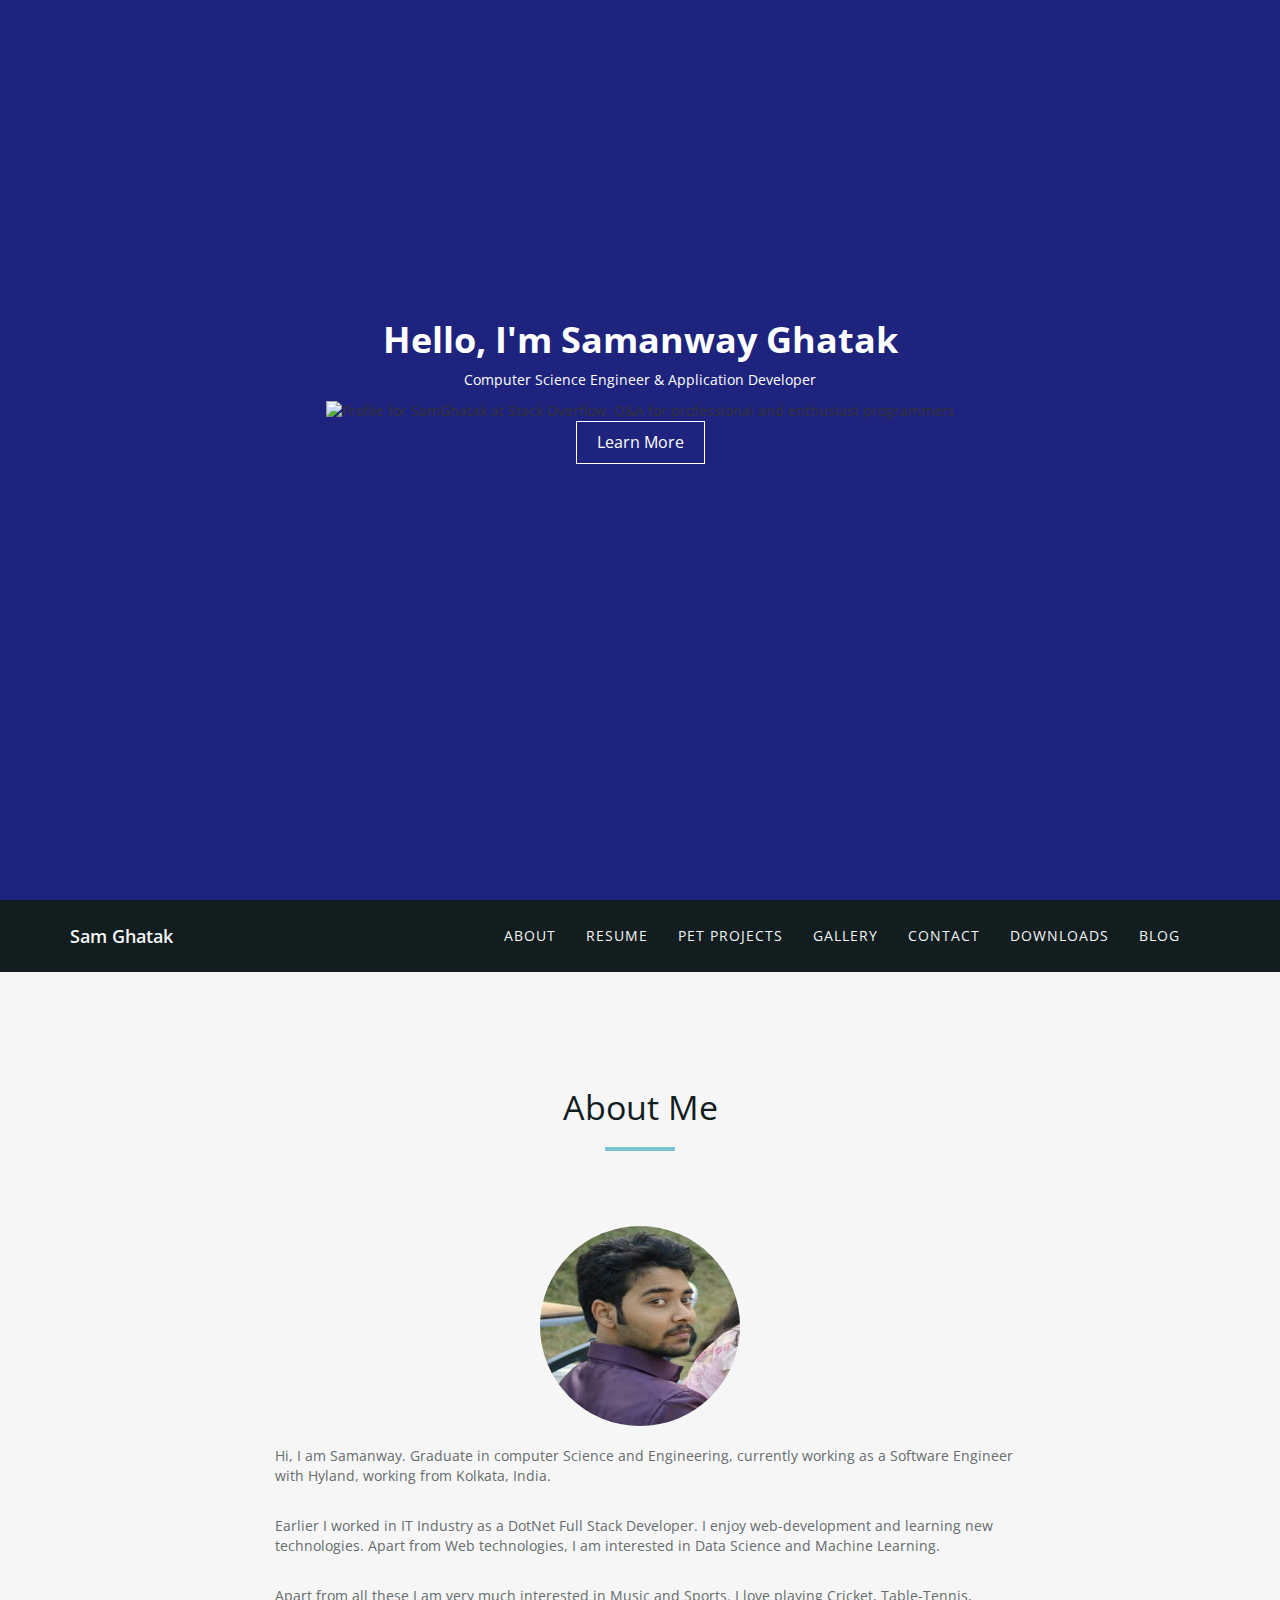
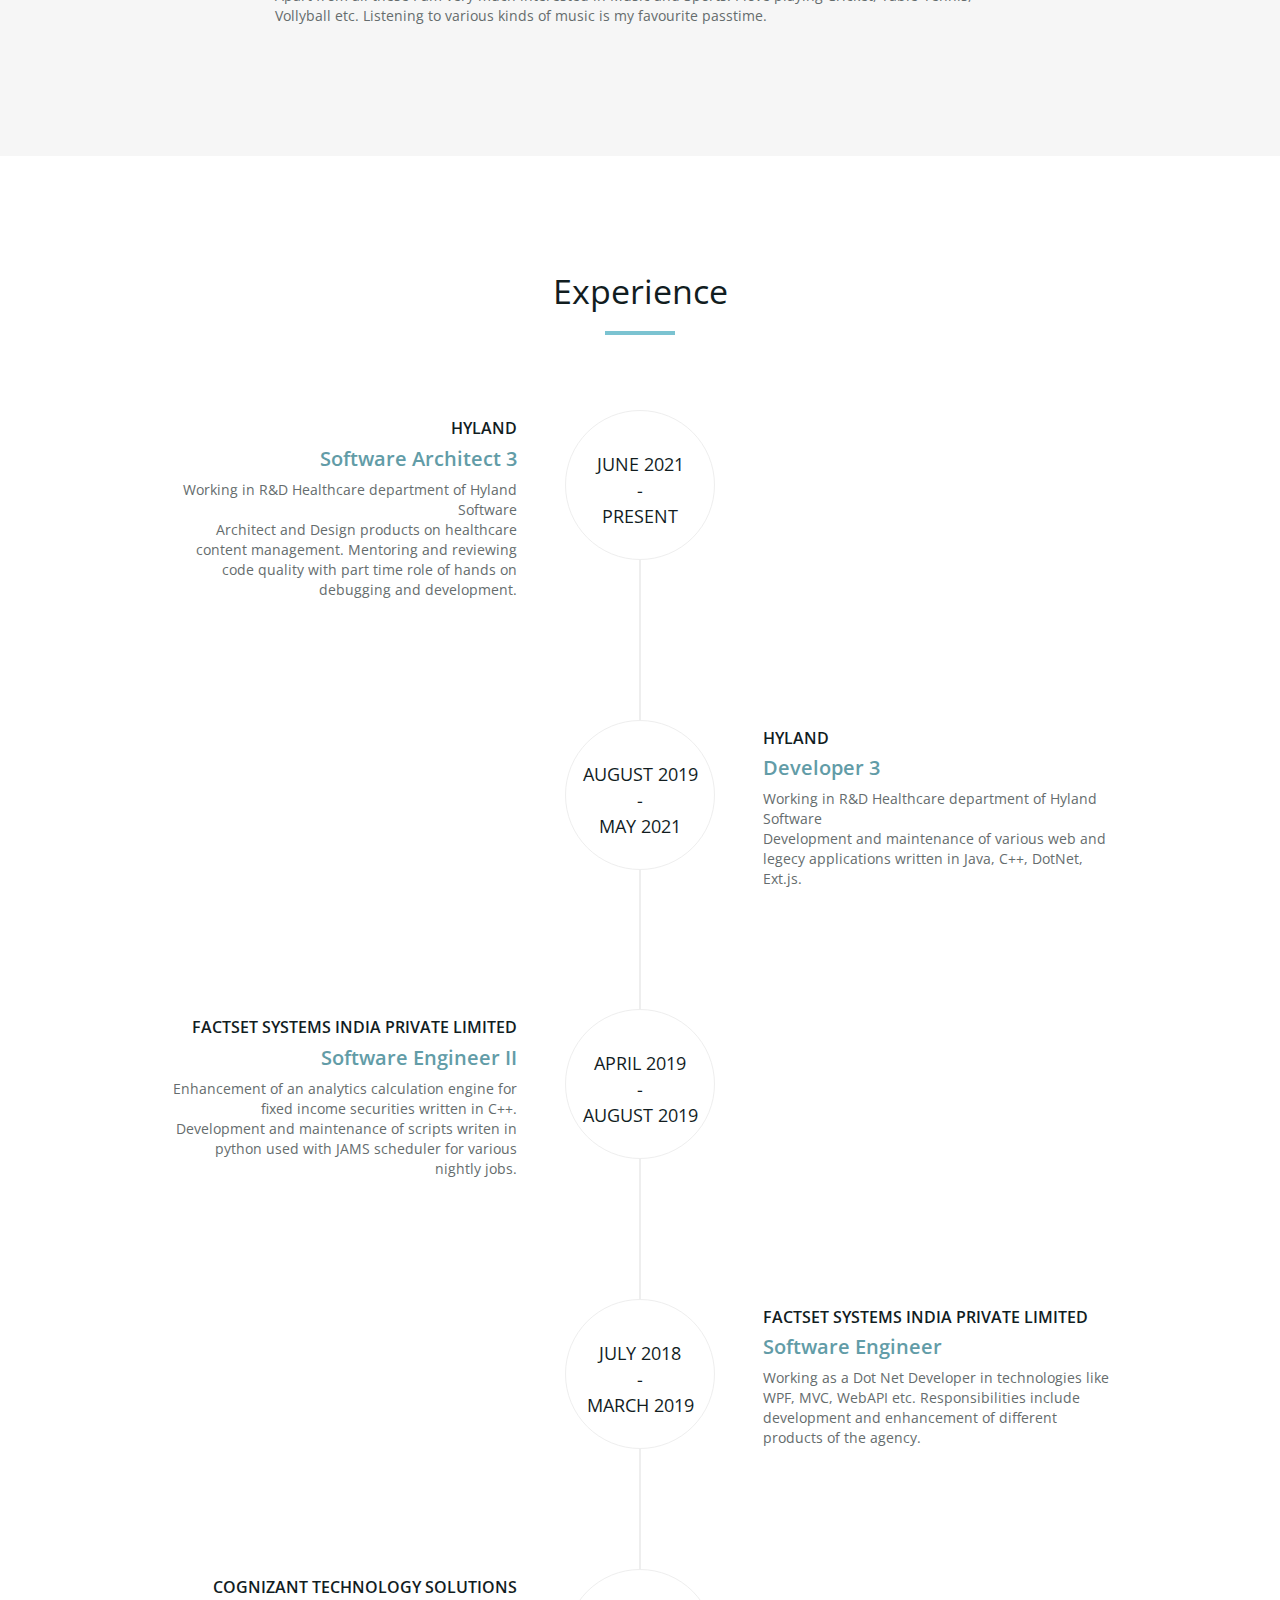
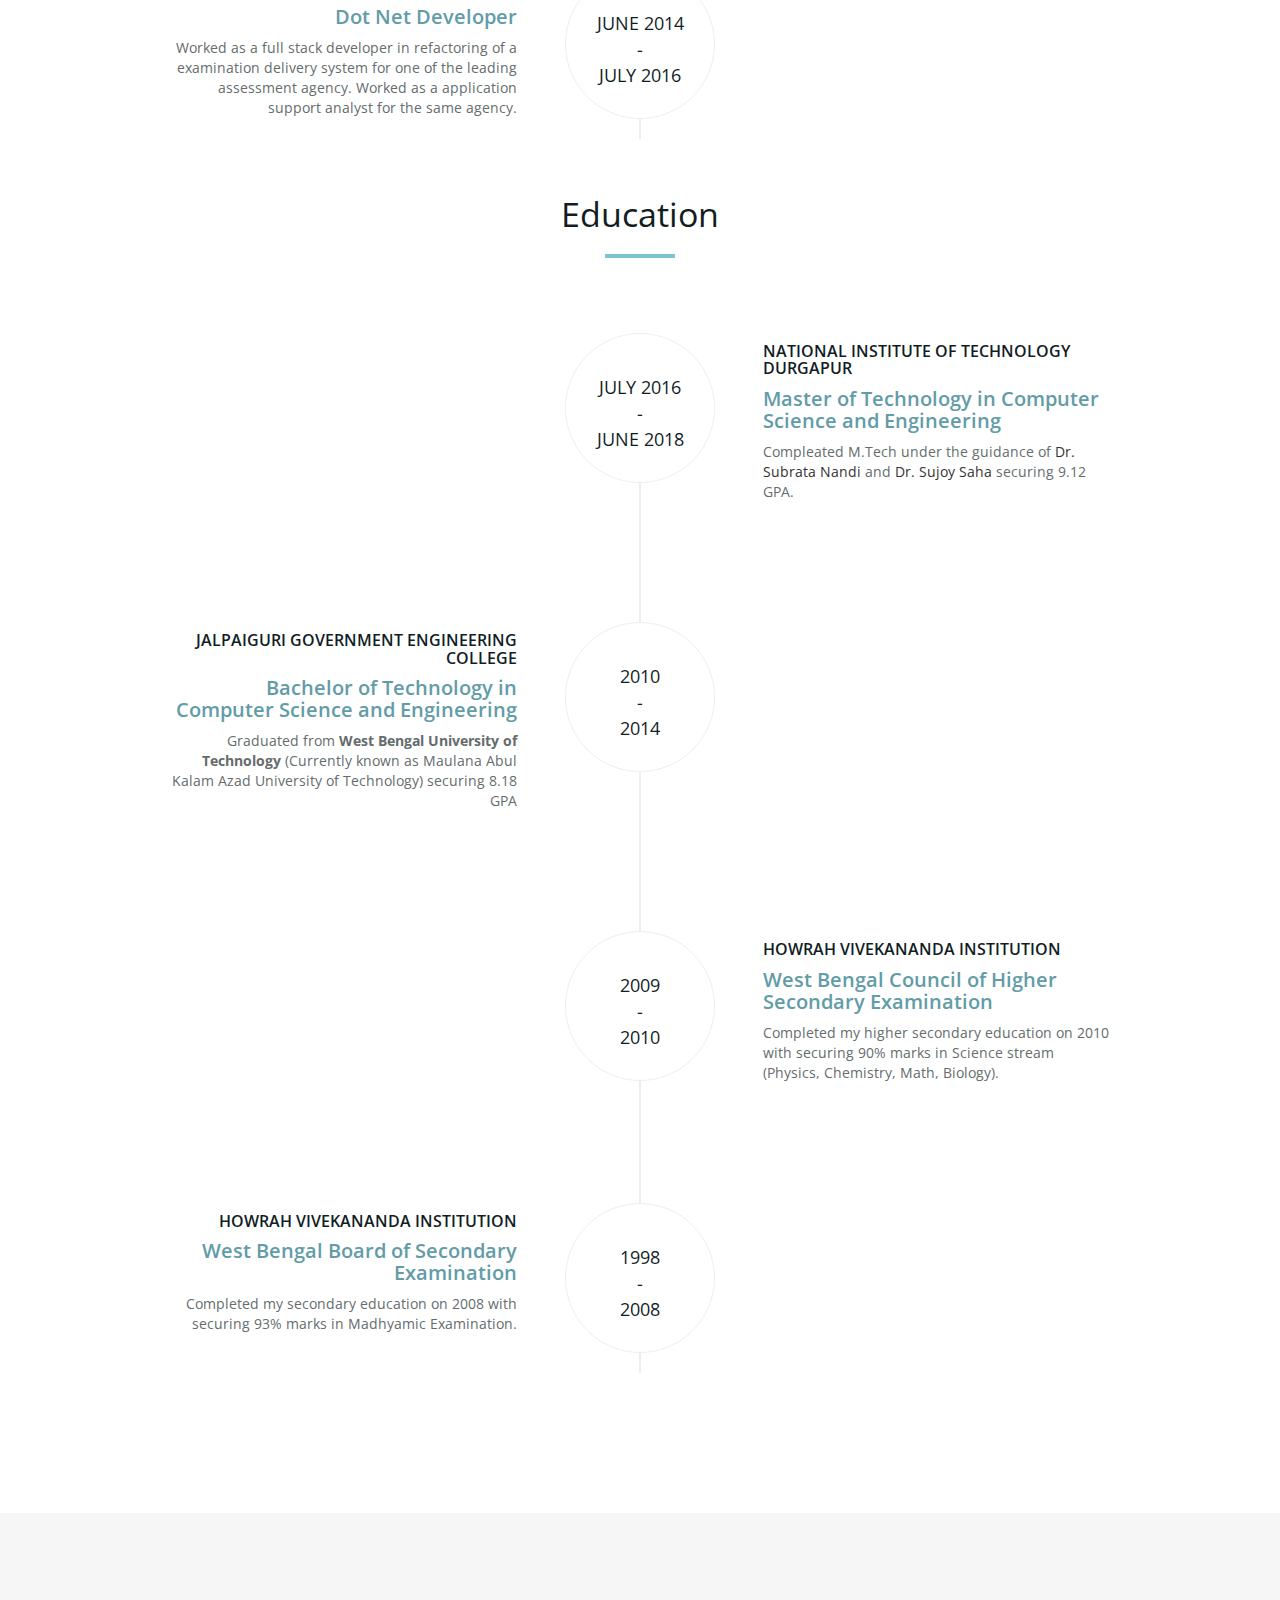
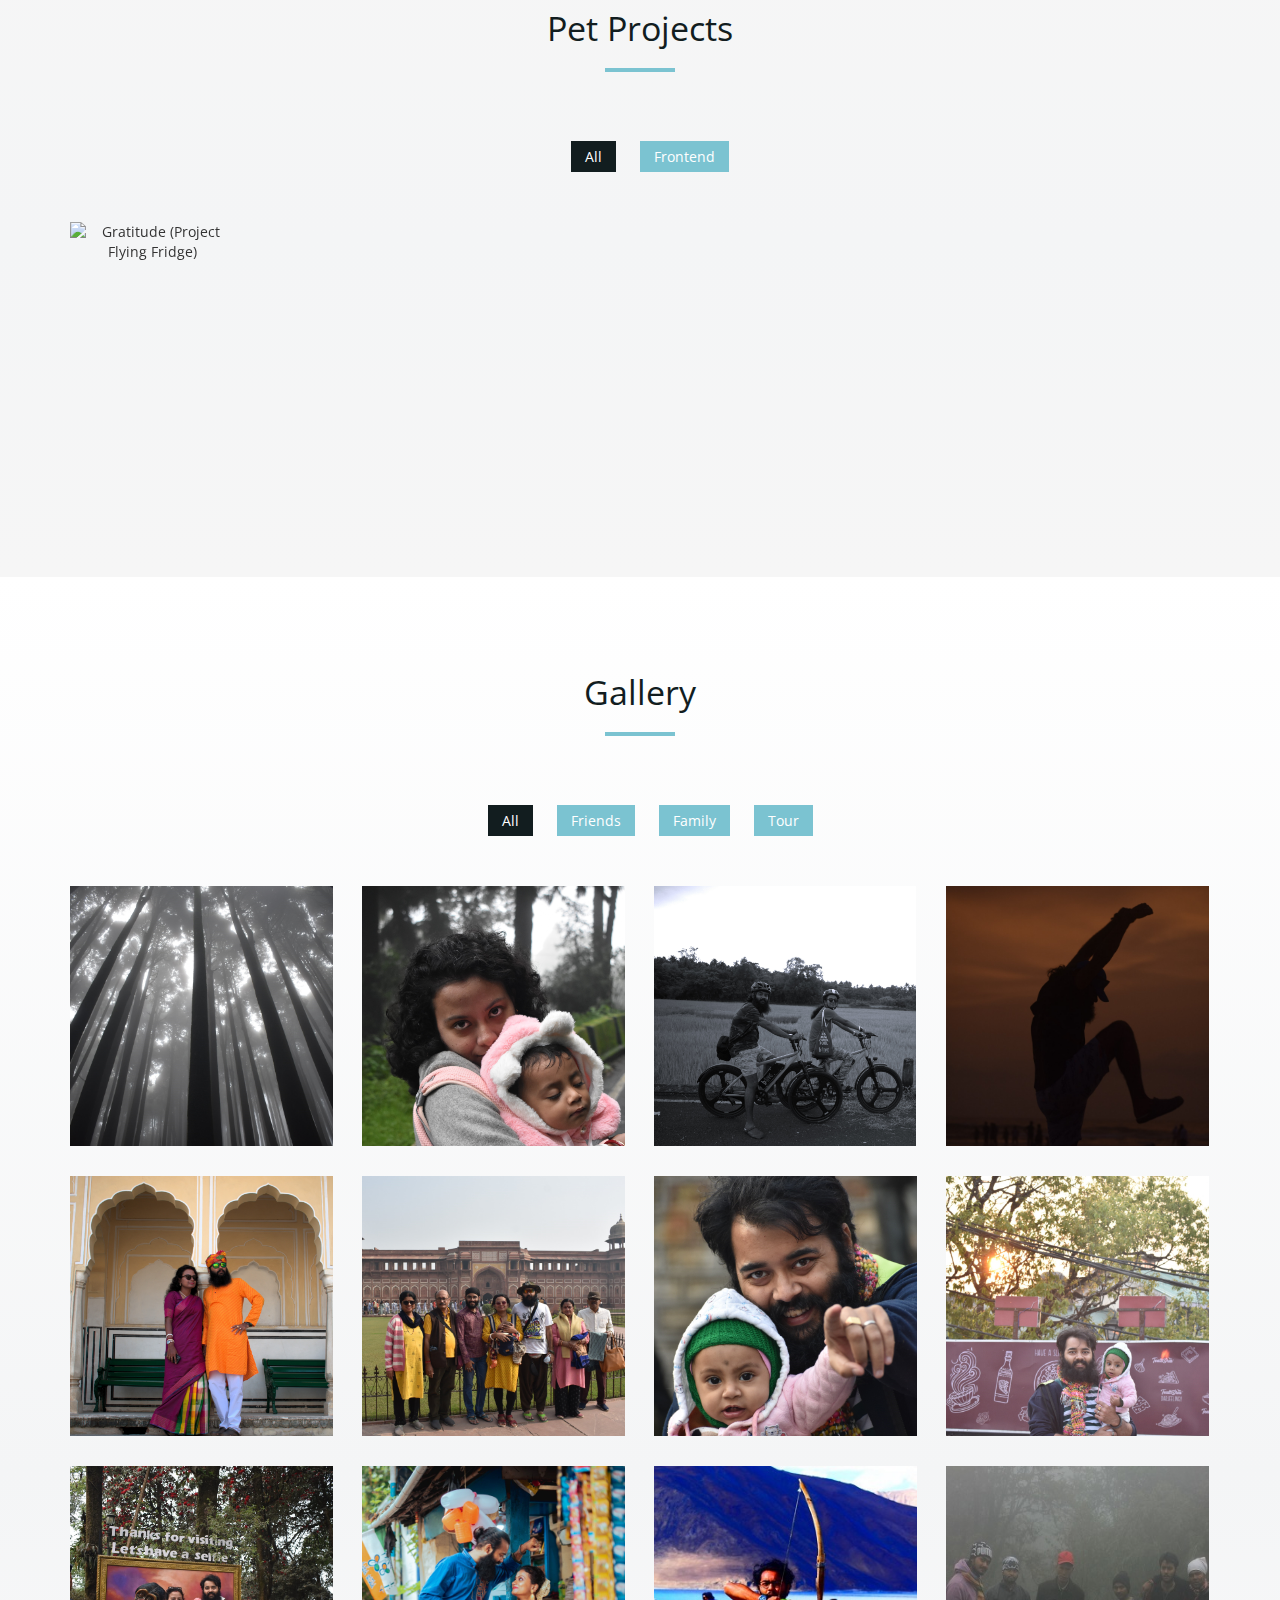
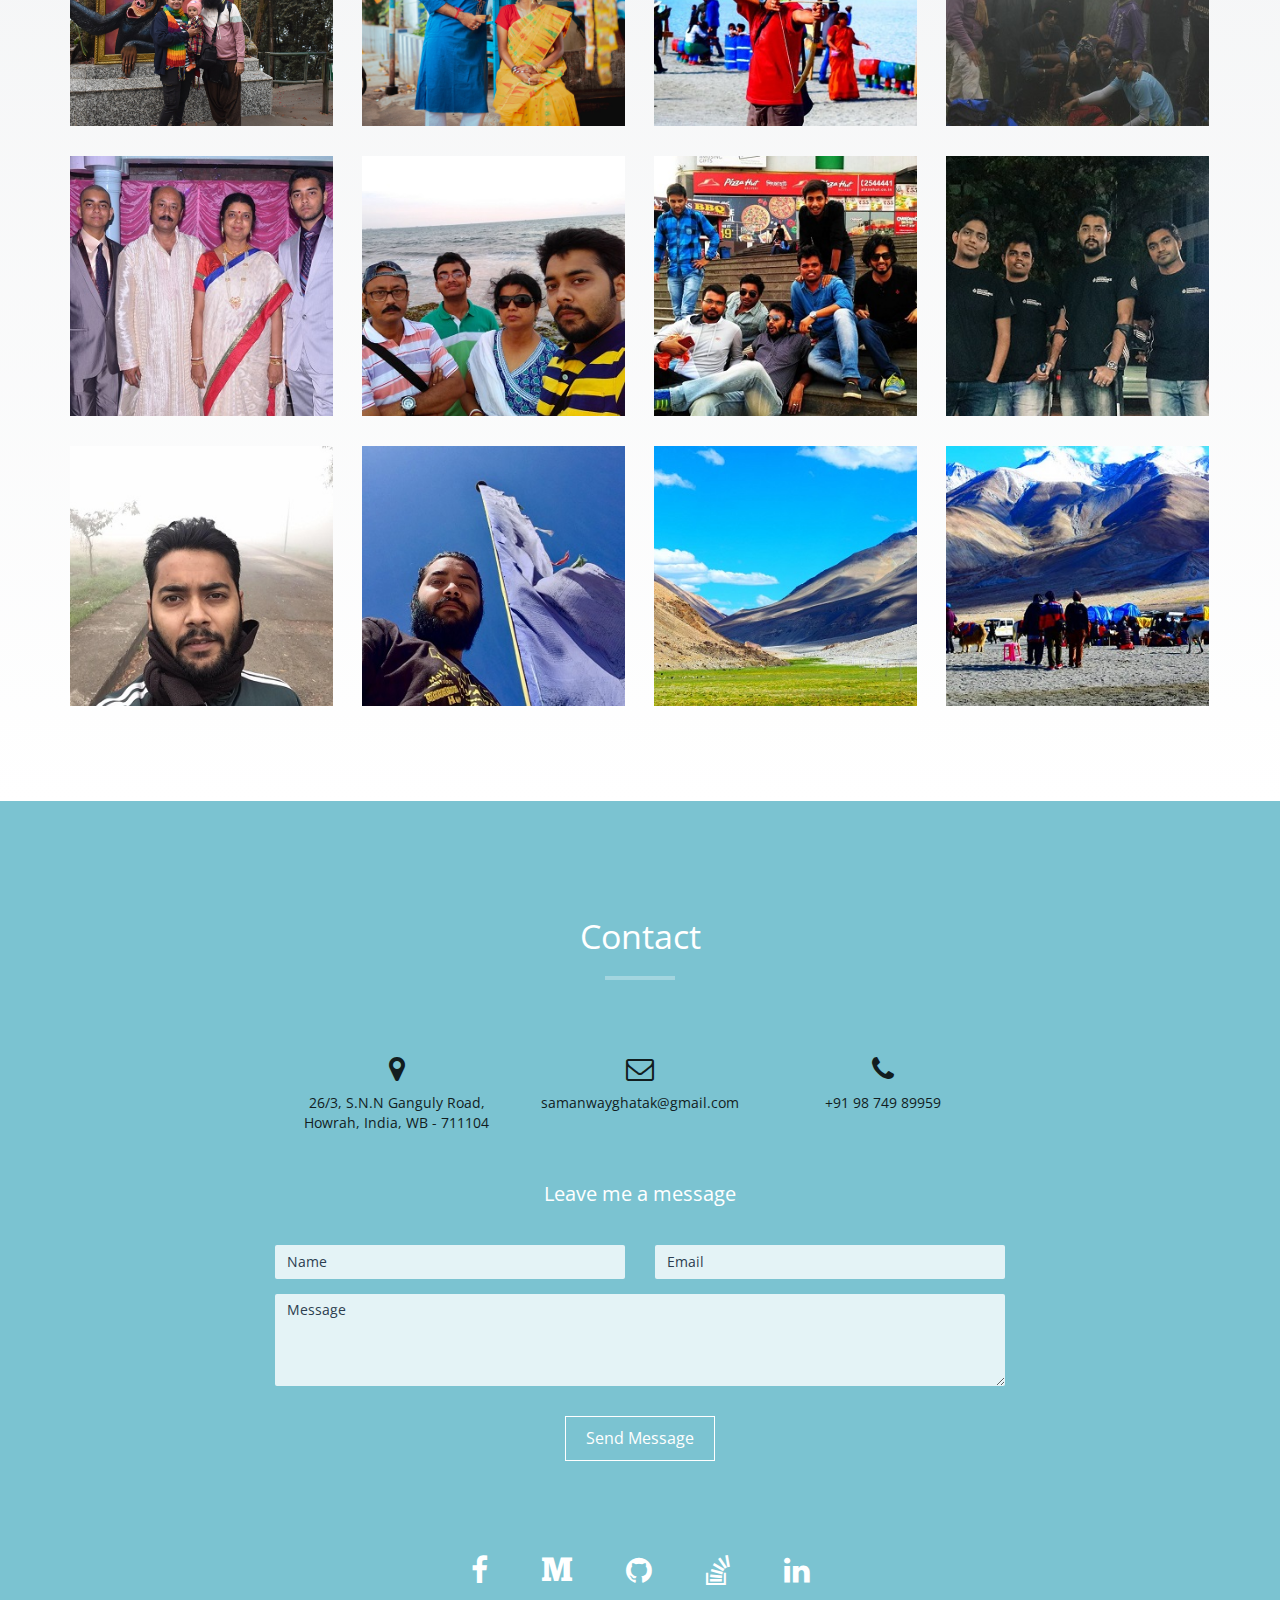
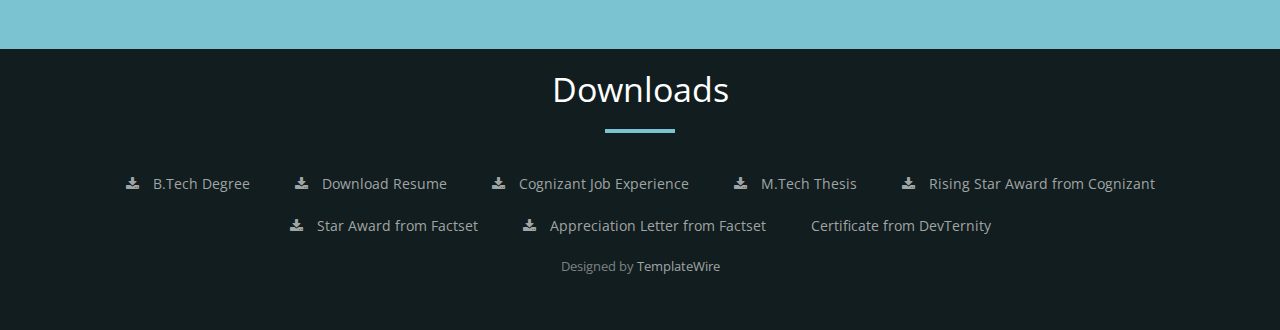
==== commit 825b8ac1: "Updated Images" ====
--- a/index.html
+++ b/index.html
@@ -449,6 +449,119 @@
         <div class="portfolio-items-galary">
           <div class="col-sm-6 col-md-3 col-lg-3 tr">
             <div class="portfolio-item">
+              <div class="hover-bg"> <a href="img/portfolio/lj.JPG" title="Unfortunately no description"
+                  rel="prettyPhoto">
+                  <div class="hover-text">
+                    <h4>Lepchajagat 2024</h4>
+                    <small>Pine View</small>
+                  </div>
+                  <img src="img/portfolio/lj1.JPG" class="img-responsive" alt="Unfortunately no Title">
+                </a> </div>
+            </div>
+          </div>
+          <div class="col-sm-6 col-md-3 col-lg-3 fm tr">
+            <div class="portfolio-item">
+              <div class="hover-bg"> <a href="img/portfolio/tulika_stuti.JPG" title="Unfortunately no description"
+                  rel="prettyPhoto">
+                  <div class="hover-text">
+                    <h4>Lepchajagat 2024</h4>
+                    <small>Tulika and Stuti</small>
+                  </div>
+                  <img src="img/portfolio/tulika_stuti.JPG" class="img-responsive" alt="Unfortunately no Title">
+                </a> </div>
+            </div>
+          </div>
+          <div class="col-sm-6 col-md-3 col-lg-3 fm tr">
+            <div class="portfolio-item">
+              <div class="hover-bg"> <a href="img/portfolio/sam (1).jpg" title="Unfortunately no description"
+                  rel="prettyPhoto">
+                  <div class="hover-text">
+                    <h4>Goa 2022</h4>
+                    <small>South Goa Cycling</small>
+                  </div>
+                  <img src="img/portfolio/sam(1).jpg" class="img-responsive" alt="Unfortunately no Title">
+                </a> </div>
+            </div>
+          </div><div class="col-sm-6 col-md-3 col-lg-3 tr">
+            <div class="portfolio-item">
+              <div class="hover-bg"> <a href="img/portfolio/sam (2).JPG" title="Unfortunately no description"
+                  rel="prettyPhoto">
+                  <div class="hover-text">
+                    <h4>Goa 2022</h4>
+                    <small>Verca</small>
+                  </div>
+                  <img src="img/portfolio/sam(2).JPG" class="img-responsive" alt="Unfortunately no Title">
+                </a> </div>
+            </div>
+          </div><div class="col-sm-6 col-md-3 col-lg-3 tr fm">
+            <div class="portfolio-item">
+              <div class="hover-bg"> <a href="img/portfolio/sam (3).jpg" title="Unfortunately no description"
+                  rel="prettyPhoto">
+                  <div class="hover-text">
+                    <h4>Jaipur 2022</h4>
+                    <small>Hawa Mahal</small>
+                  </div>
+                  <img src="img/portfolio/sam(3).jpg" class="img-responsive" alt="Unfortunately no Title">
+                </a> </div>
+            </div>
+          </div><div class="col-sm-6 col-md-3 col-lg-3 tr fm">
+            <div class="portfolio-item">
+              <div class="hover-bg"> <a href="img/portfolio/sam (4).JPG" title="Unfortunately no description"
+                  rel="prettyPhoto">
+                  <div class="hover-text">
+                    <h4>Agra 2023</h4>
+                    <small>Agra Fort</small>
+                  </div>
+                  <img src="img/portfolio/sam(4).JPG" class="img-responsive" alt="Unfortunately no Title">
+                </a> </div>
+            </div>
+          </div><div class="col-sm-6 col-md-3 col-lg-3 tr fm">
+            <div class="portfolio-item">
+              <div class="hover-bg"> <a href="img/portfolio/sam (5).jpg" title="Unfortunately no description"
+                  rel="prettyPhoto">
+                  <div class="hover-text">
+                    <h4>Darjeeling 2024</h4>
+                    <small>With Stuti</small>
+                  </div>
+                  <img src="img/portfolio/sam(5).jpg" class="img-responsive" alt="Unfortunately no Title">
+                </a> </div>
+            </div>
+          </div><div class="col-sm-6 col-md-3 col-lg-3 tr fm">
+            <div class="portfolio-item">
+              <div class="hover-bg"> <a href="img/portfolio/sam (6).JPG" title="Unfortunately no description"
+                  rel="prettyPhoto">
+                  <div class="hover-text">
+                    <h4>Darjeeling 2024</h4>
+                    <small>With Stuti</small>
+                  </div>
+                  <img src="img/portfolio/sam(6).JPG" class="img-responsive" alt="Unfortunately no Title">
+                </a> </div>
+            </div>
+          </div><div class="col-sm-6 col-md-3 col-lg-3 tr fm">
+            <div class="portfolio-item">
+              <div class="hover-bg"> <a href="img/portfolio/sam (7).JPG" title="Unfortunately no description"
+                  rel="prettyPhoto">
+                  <div class="hover-text">
+                    <h4>Darjeeling 2024</h4>
+                    <small>With Stuti and Tulika</small>
+                  </div>
+                  <img src="img/portfolio/sam(7).JPG" class="img-responsive" alt="Unfortunately no Title">
+                </a> </div>
+            </div>
+          </div><div class="col-sm-6 col-md-3 col-lg-3 fm">
+            <div class="portfolio-item">
+              <div class="hover-bg"> <a href="img/portfolio/sam (8).JPG" title="Unfortunately no description"
+                  rel="prettyPhoto">
+                  <div class="hover-text">
+                    <h4>Kolkata 2022</h4>
+                    <small>Pre-Wedding Photoshoot</small>
+                  </div>
+                  <img src="img/portfolio/sam(8).JPG" class="img-responsive" alt="Unfortunately no Title">
+                </a> </div>
+            </div>
+          </div>
+          <div class="col-sm-6 col-md-3 col-lg-3 tr">
+            <div class="portfolio-item">
               <div class="hover-bg"> <a href="img/portfolio/x (1).jpg" title="Unfortunately no description"
                   rel="prettyPhoto">
                   <div class="hover-text">
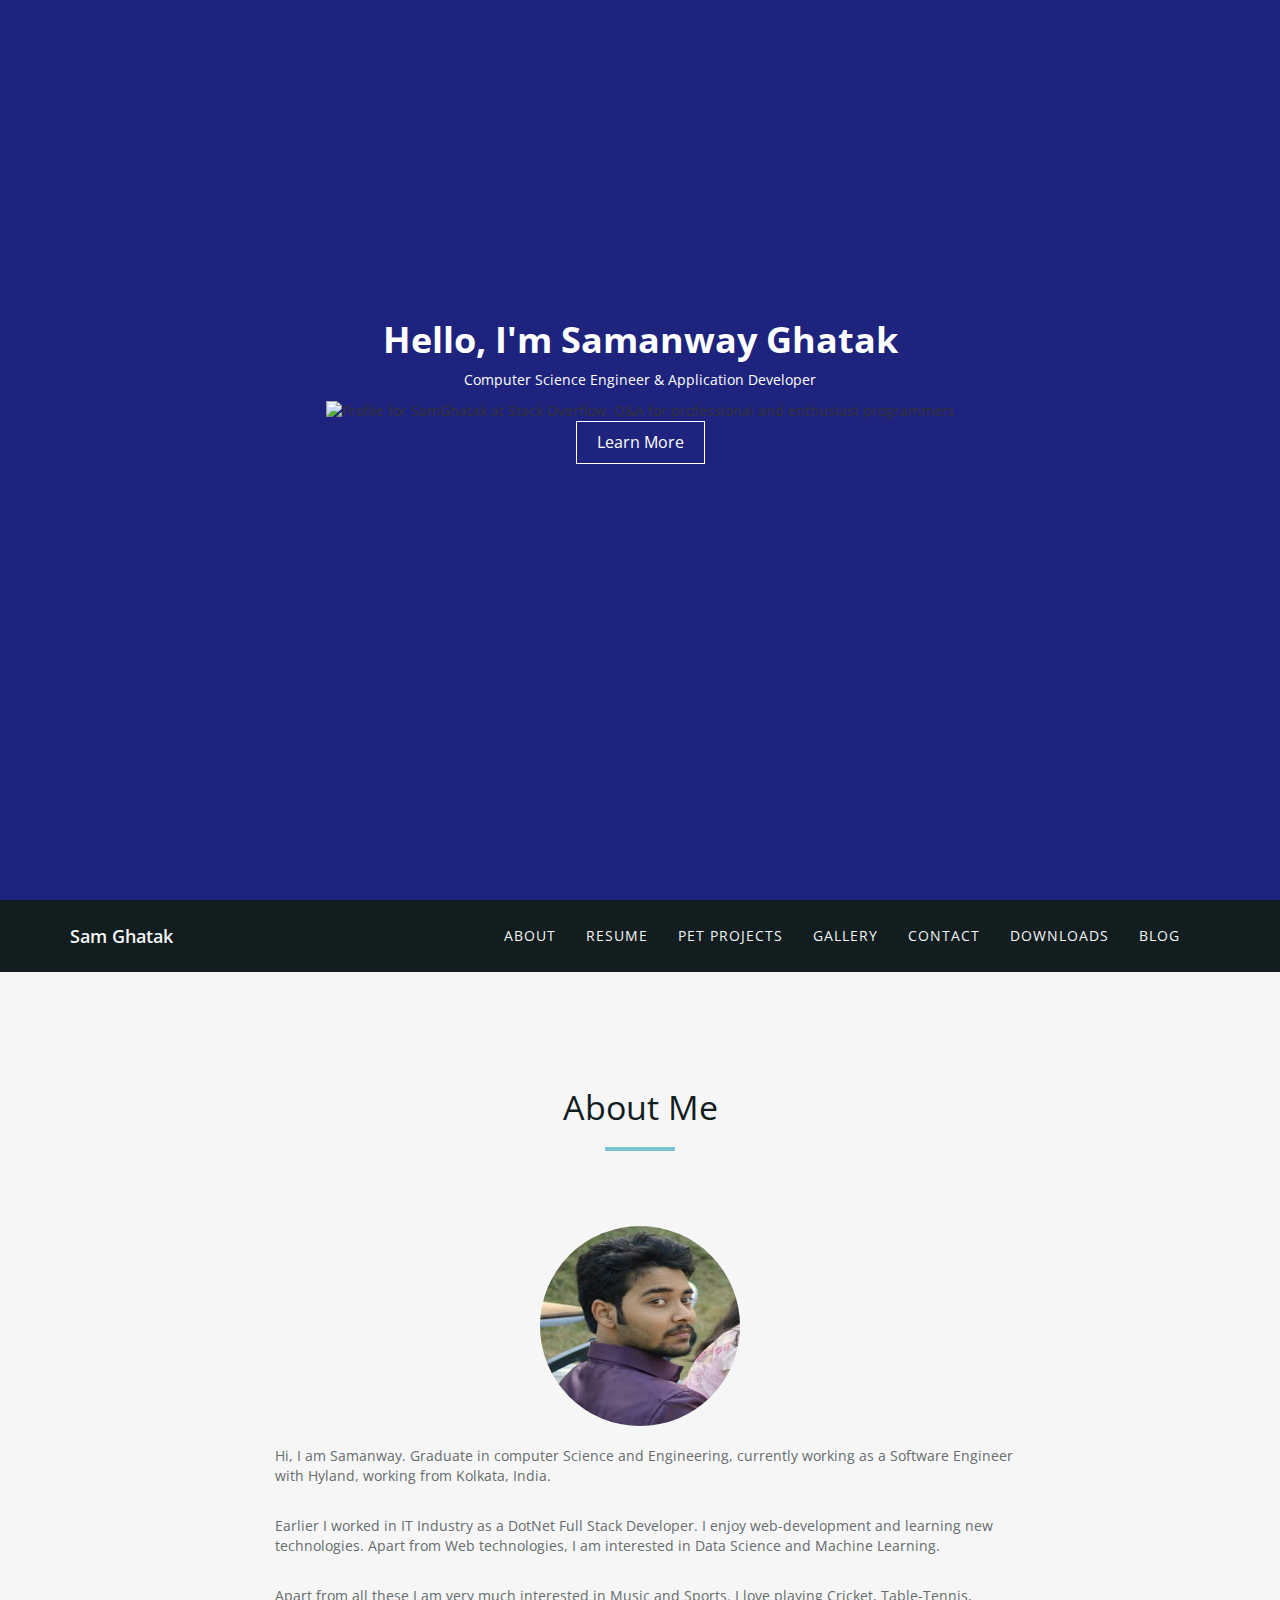
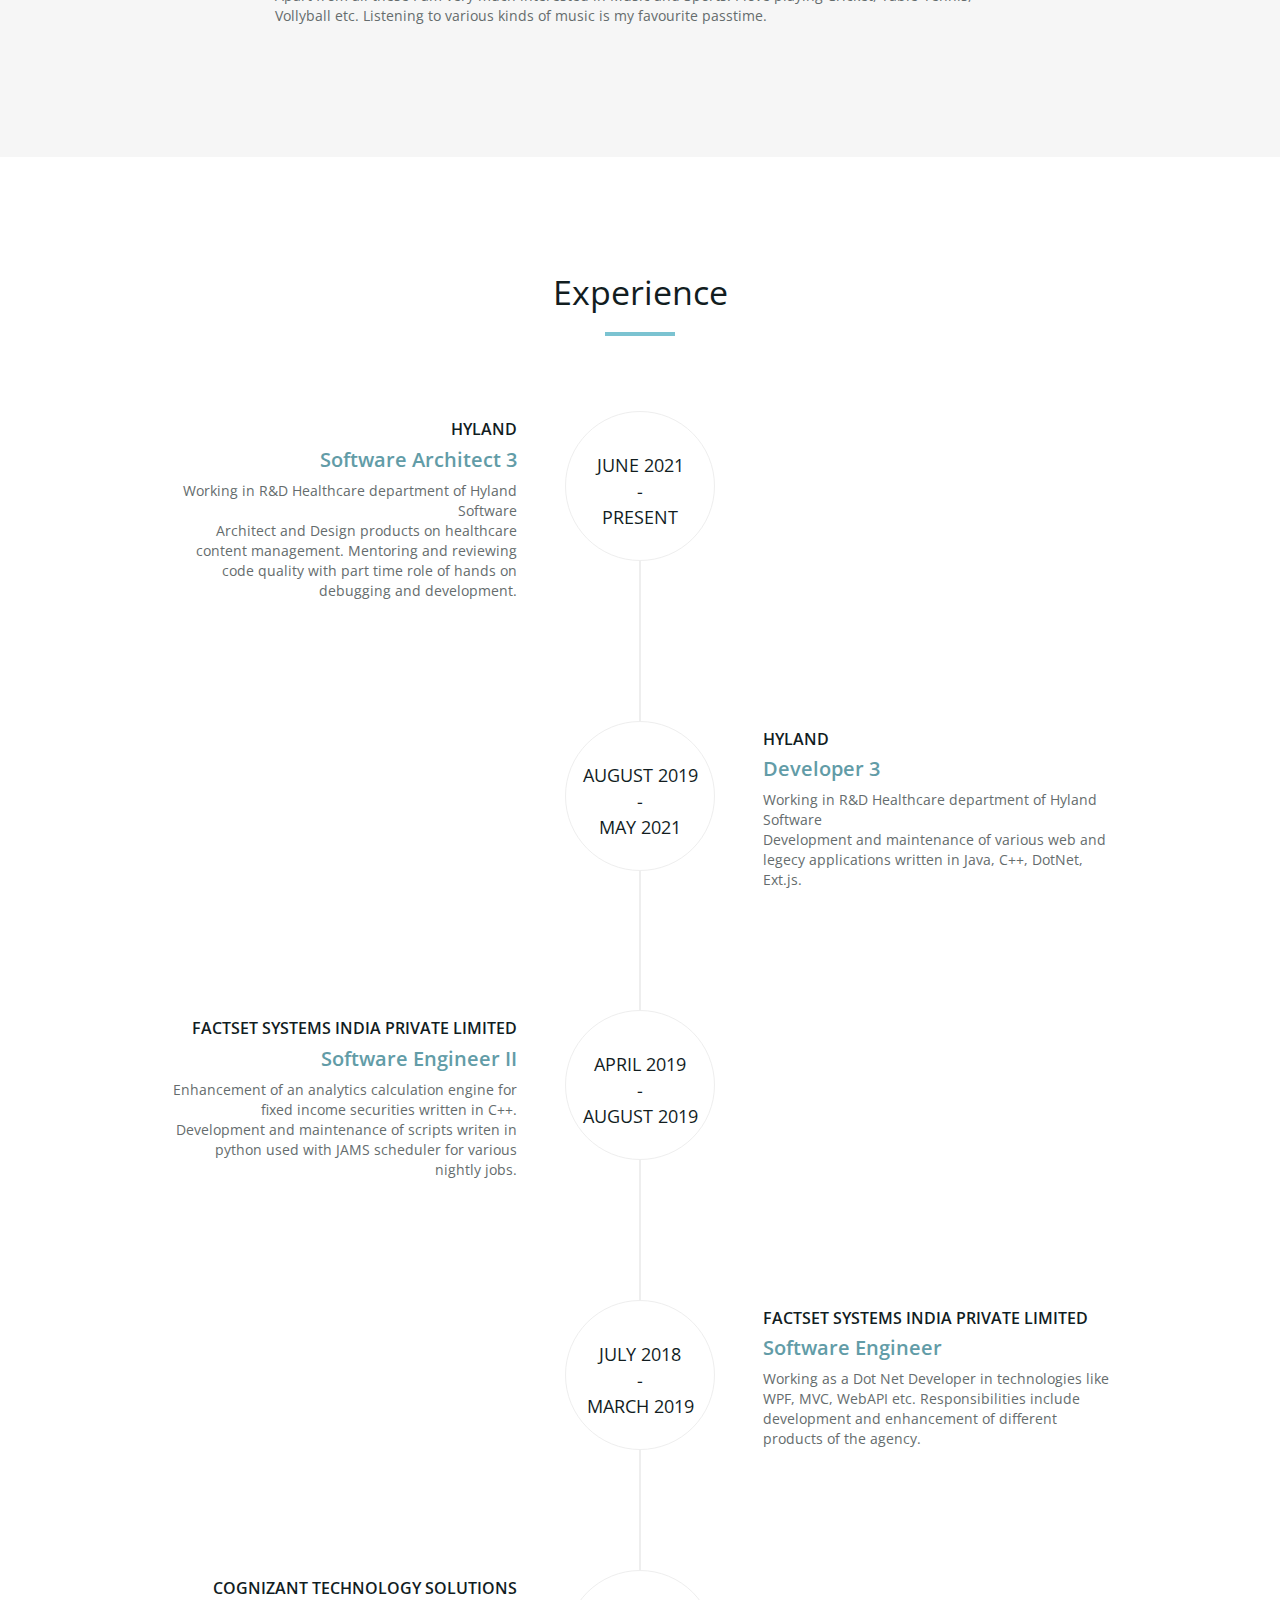
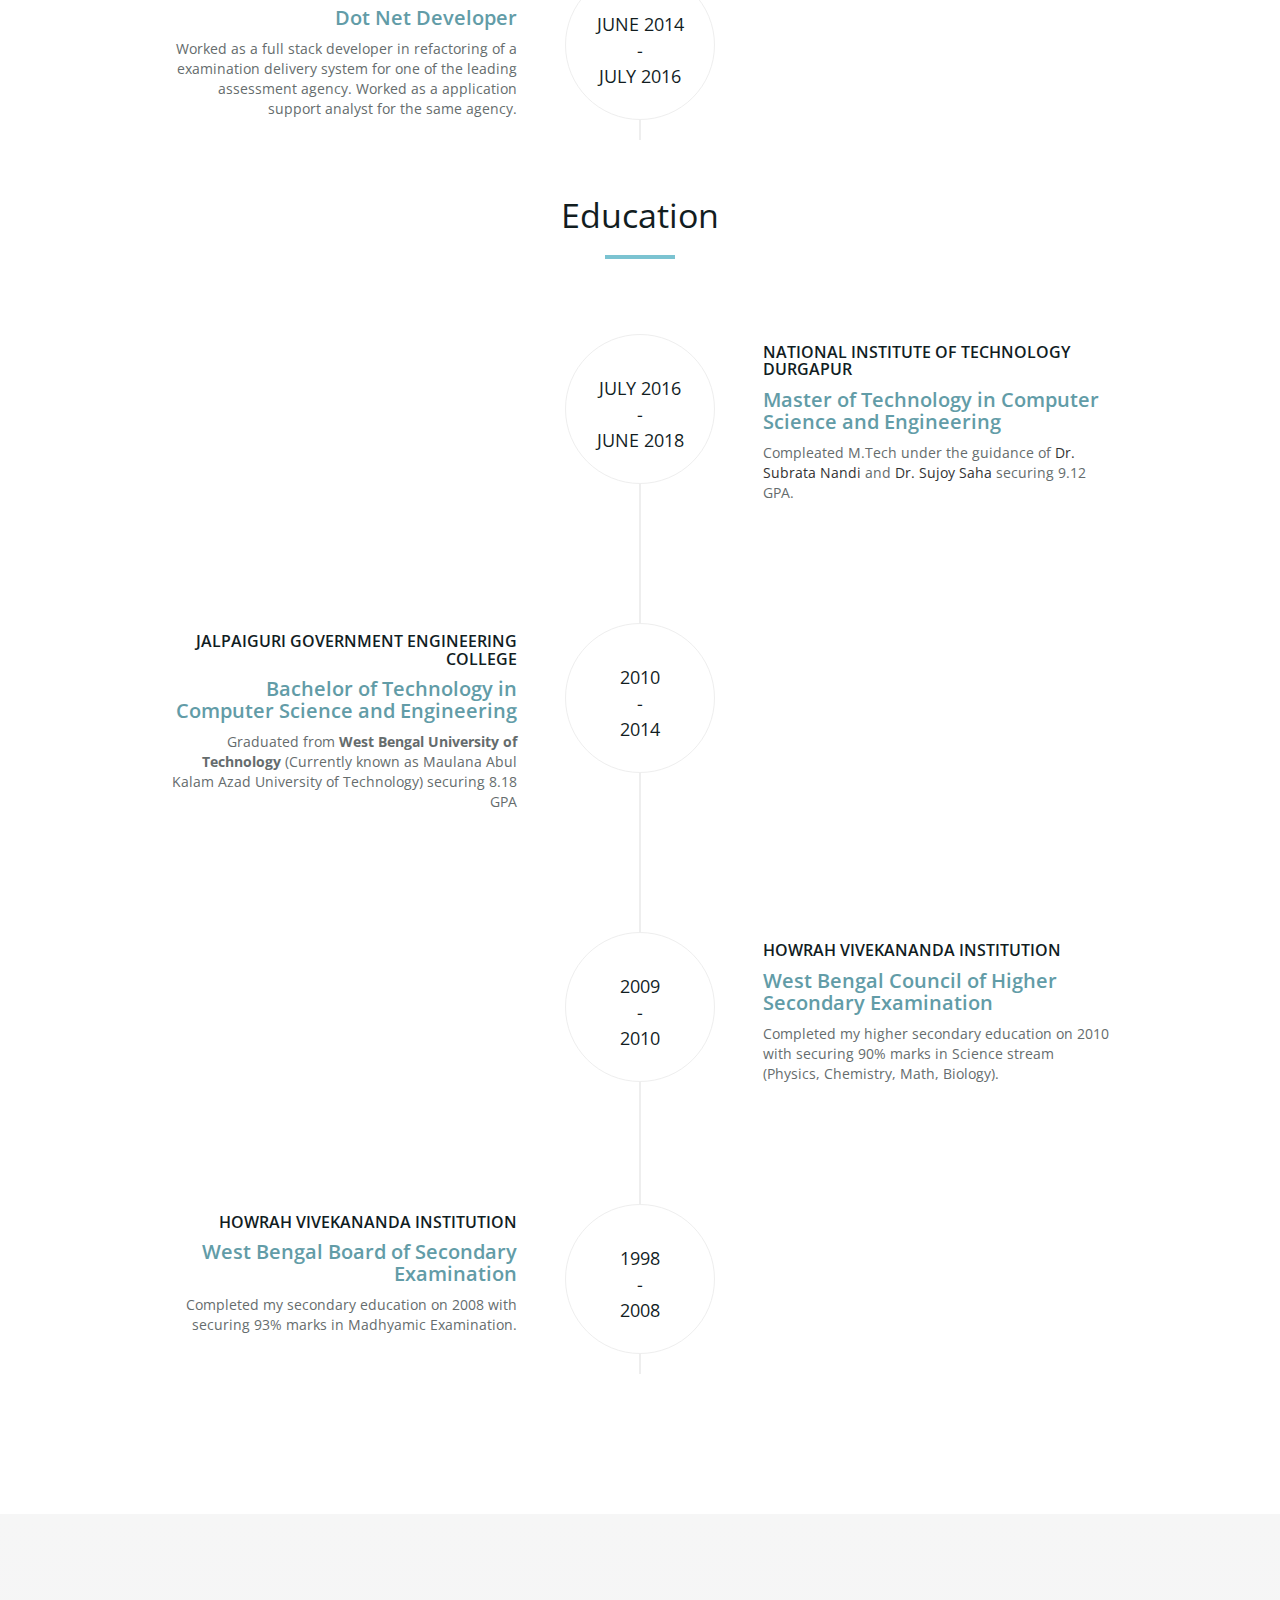
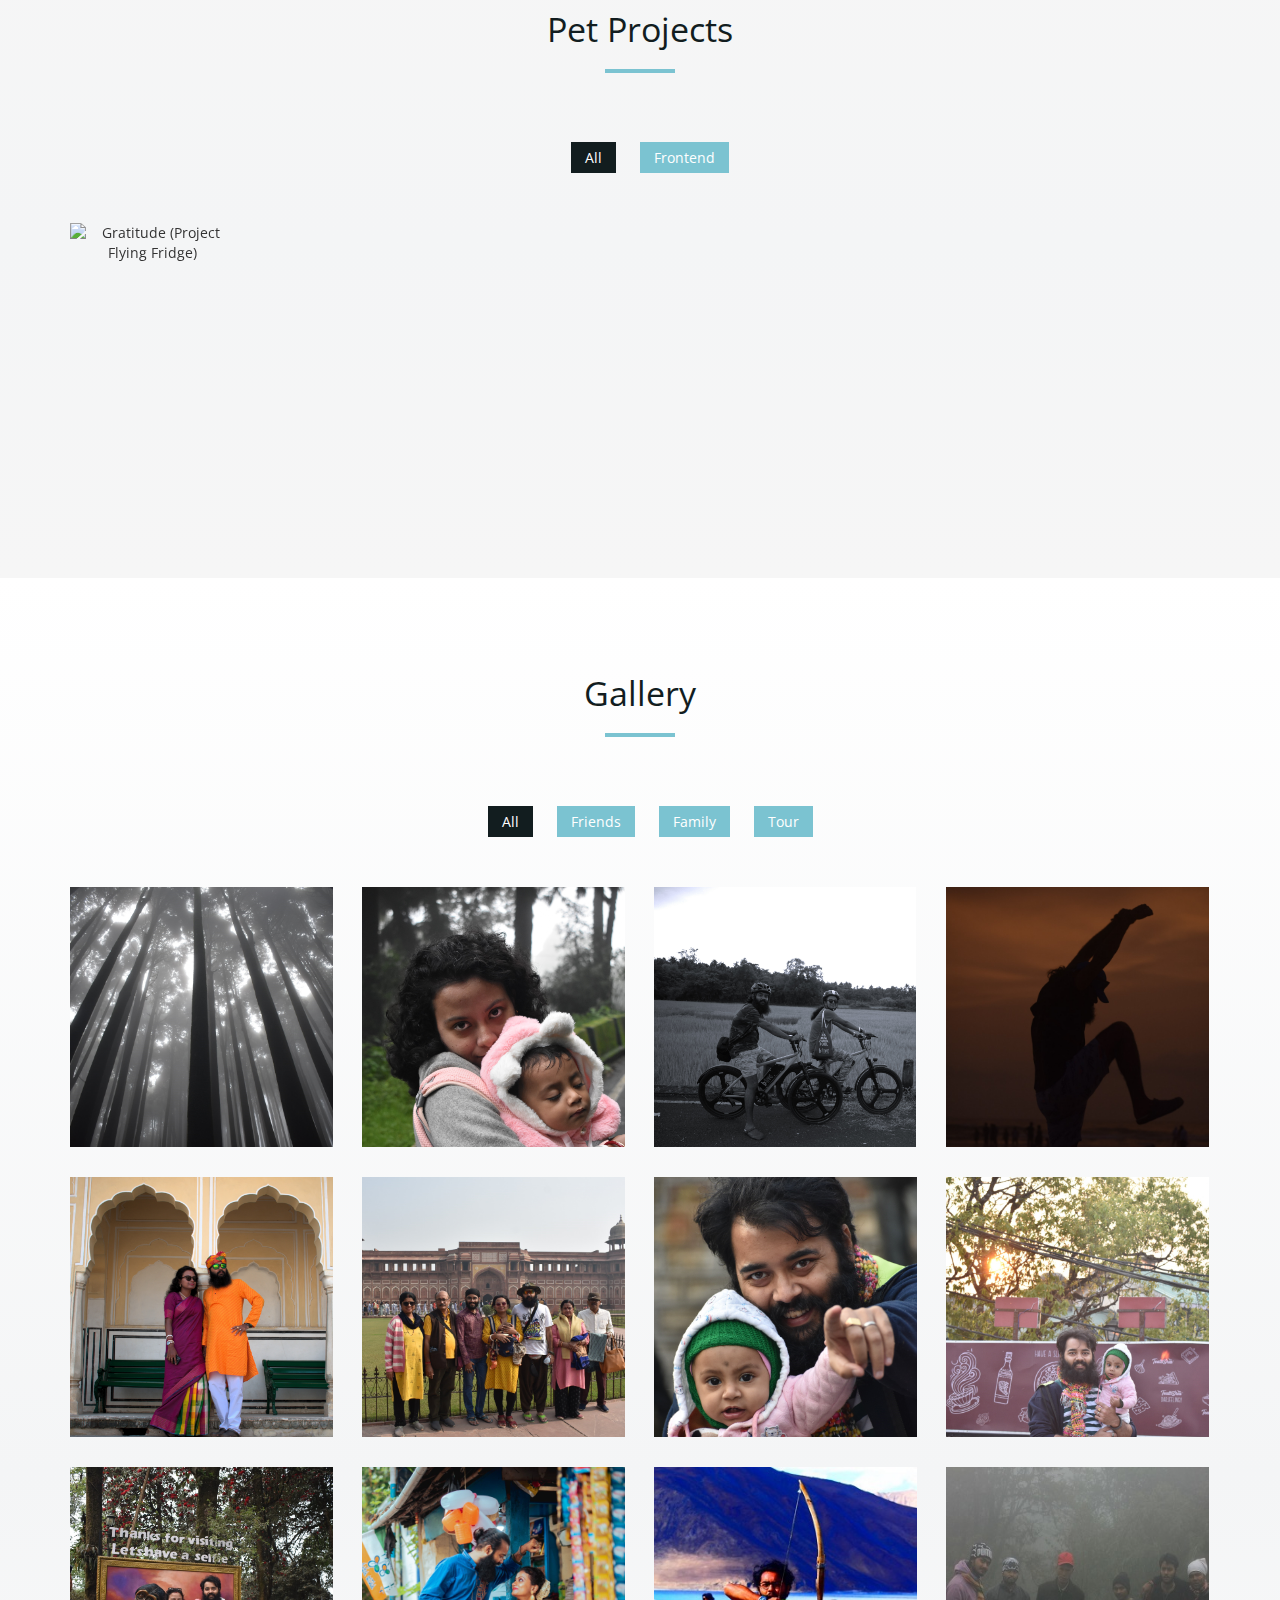
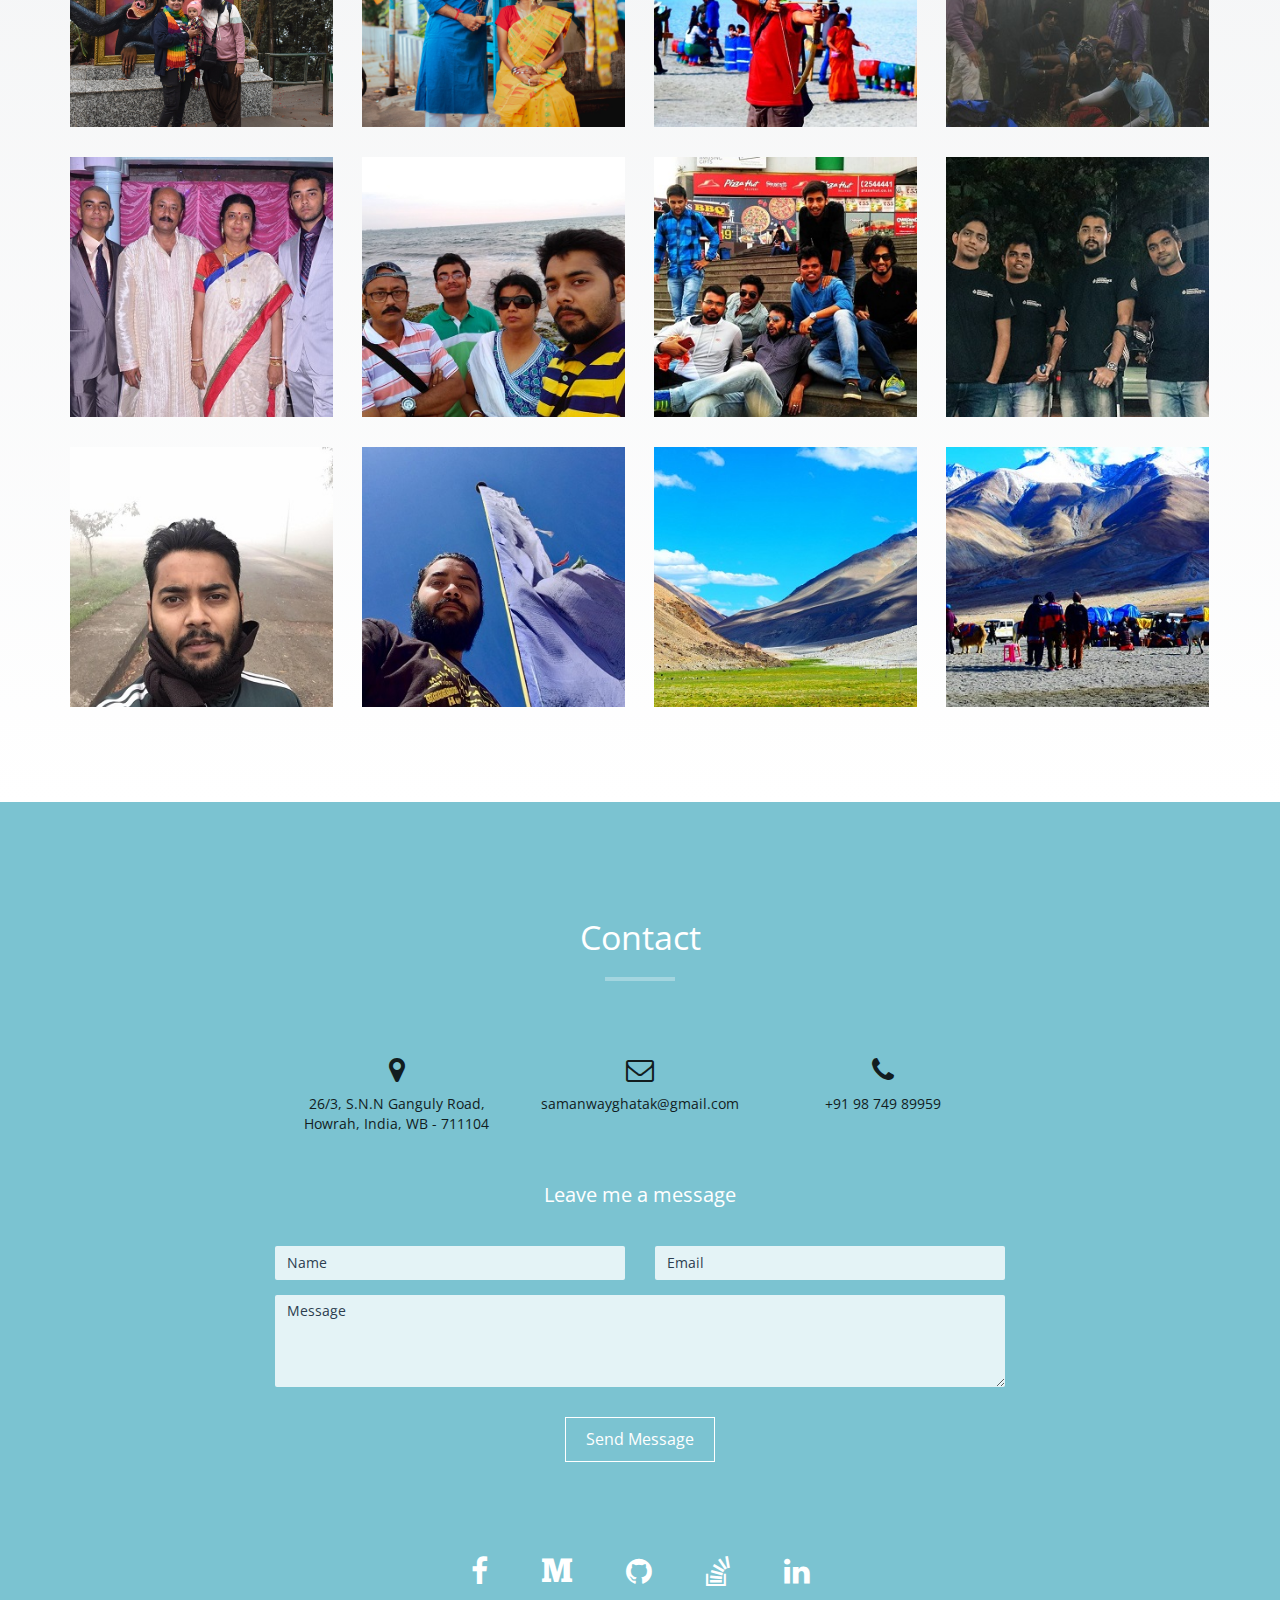
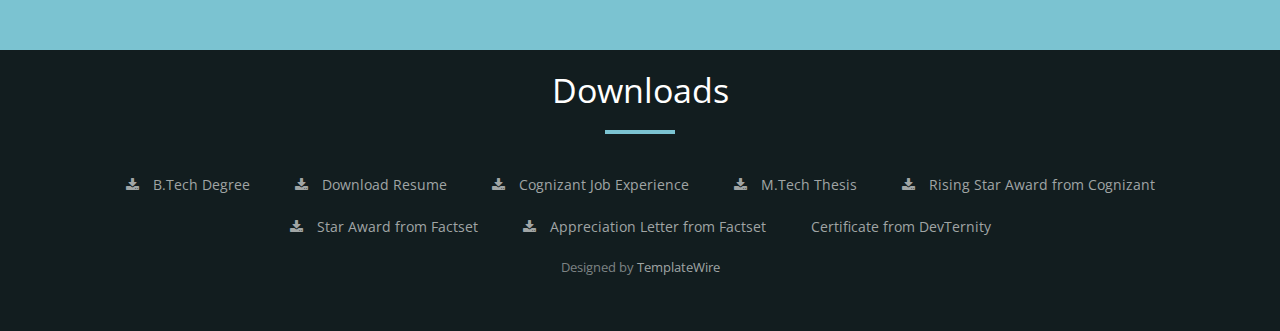
==== commit c8464d9e: "Added AWS CAA-03 details." ====
--- a/index.html
+++ b/index.html
@@ -115,6 +115,12 @@
             <p>Apart from all these I am very much interested in Music and Sports. I love playing Cricket, Table-Tennis,
               Vollyball etc. Listening to various kinds of music is my favourite passtime.</p>
           </div>
+          <div class="col-md-12 text-center">
+            <div data-iframe-width="150" data-iframe-height="270" data-share-badge-id="16e0c35d-0076-4a41-b678-c9427f7c4111" data-share-badge-host="https://www.credly.com">
+            </div>
+            <script type="text/javascript" async src="//cdn.credly.com/assets/utilities/embed.js">
+            </script>
+          </div>
         </div>
       </div>
     </div>
@@ -756,7 +762,7 @@
       </div>
       <p class="text-center">
         <a target="_blank" class="btn btn-primary" href="./btech_degree.pdf"><i class="fa fa-download"></i> B.Tech Degree</a>
-        <a target="_blank" class="btn btn-primary" href="./Samanway_s_CV_2024.pdf"><i class="fa fa-download"></i> Download Resume</a>
+        <a target="_blank" class="btn btn-primary" href="./Samanway_s_CV_2025.pdf"><i class="fa fa-download"></i> Download Resume</a>
         <a target="_blank" class="btn btn-primary" href="./job_exp.pdf"><i class="fa fa-download"></i> Cognizant Job Experience</a>
         <a target="_blank" class="btn btn-primary" href="./mtechthesis.pdf"><i class="fa fa-download"></i> M.Tech Thesis</a>
         <a target="_blank" class="btn btn-primary" href="./cts_star.pdf"><i class="fa fa-download"></i> Rising Star Award from
